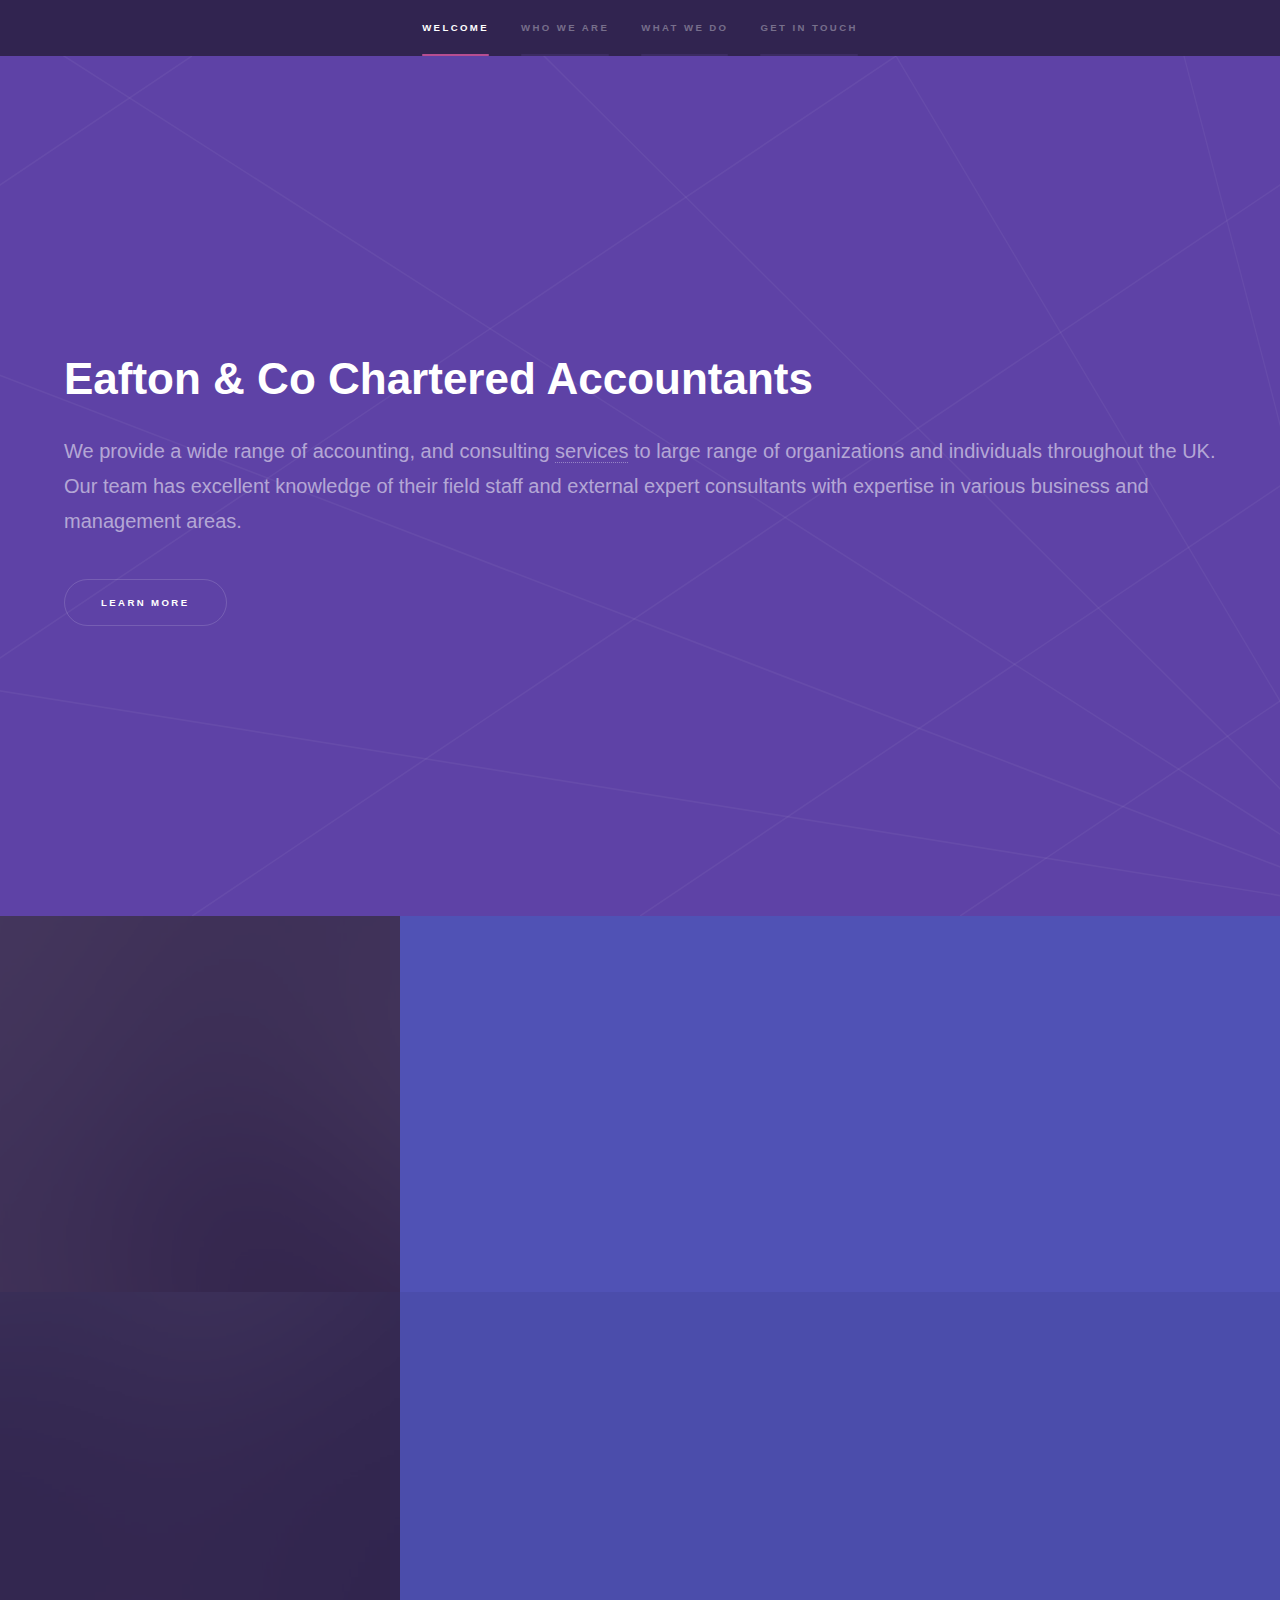
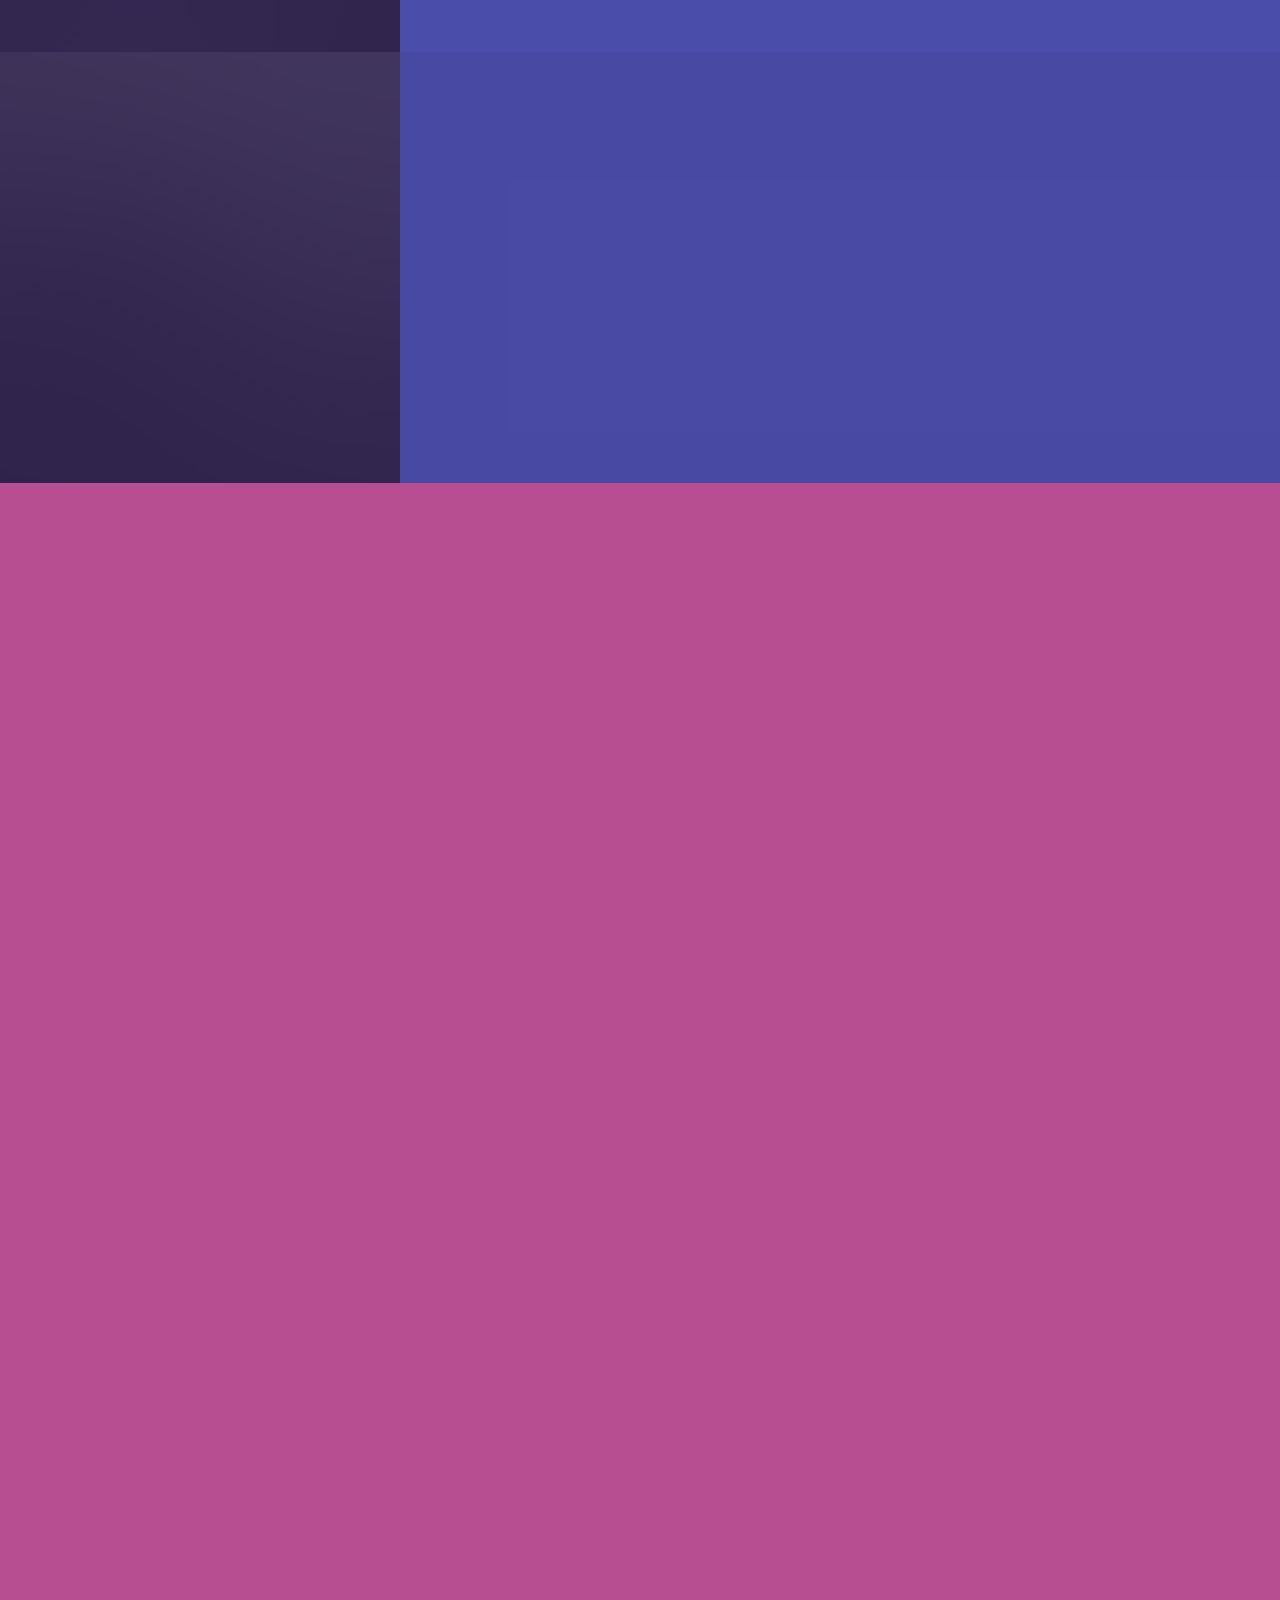
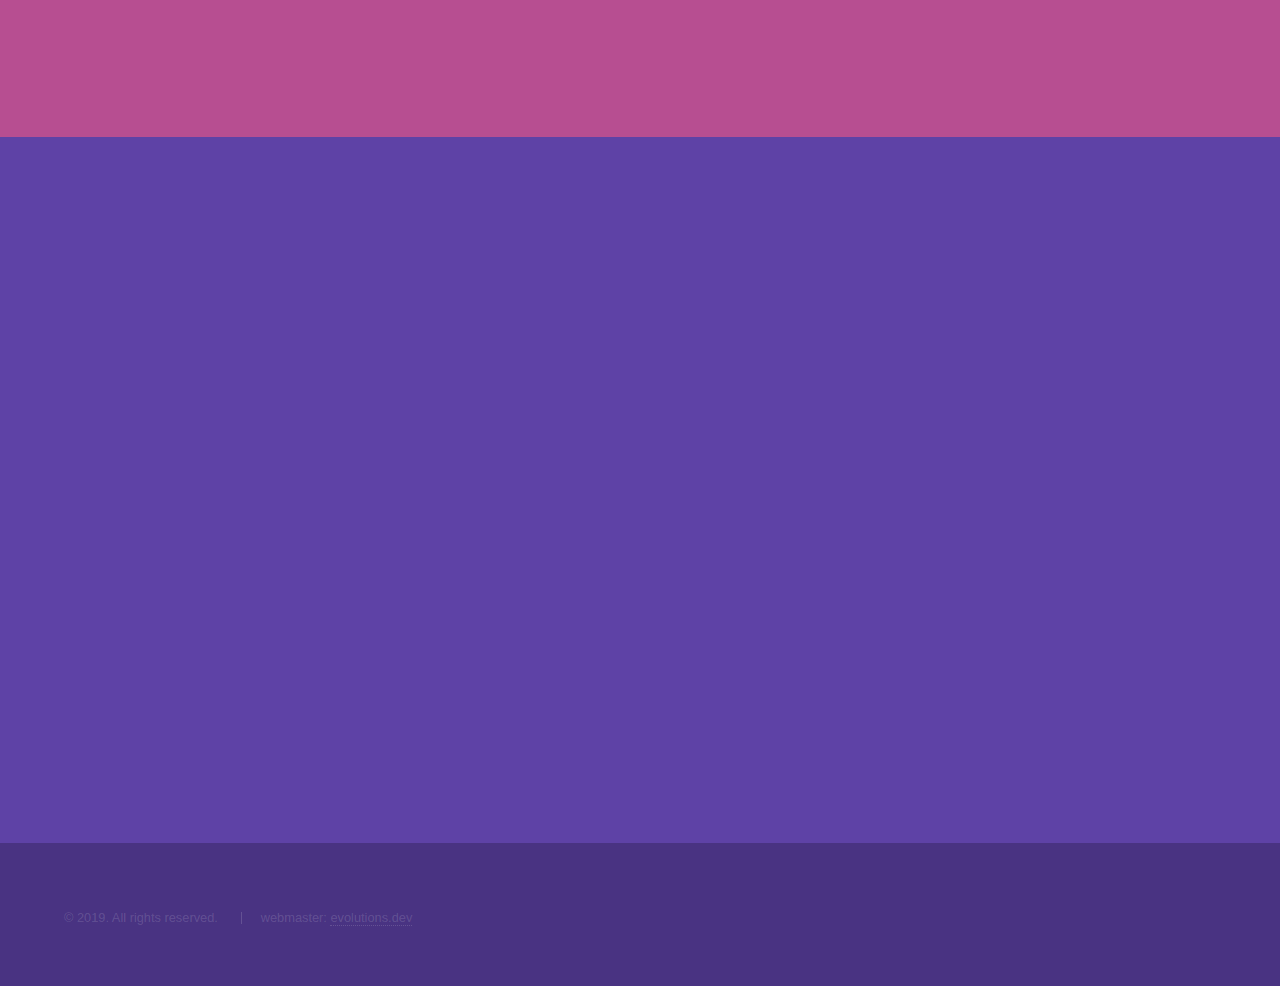
==== index.html @ c6bd229b "changed click me to here" ====
<!DOCTYPE HTML>
<!--
	Hyperspace by idktech
	http://ivaylo.me | @ivaylo_me
-->
<html>

<head>
	<title>Eafton & Co Chartered Accounting</title>
	<meta charset="utf-8" />
	<meta name="viewport" content="width=device-width, initial-scale=1, user-scalable=no" />
	<link rel="stylesheet" href="assets/css/main.css" />
	<link rel="stylesheet" href="assets/css/idk.css" />
	<noscript>
		<link rel="stylesheet" href="assets/css/noscript.css" />
	</noscript>
	<link rel="stylesheet" href="https://use.fontawesome.com/releases/v5.7.0/css/all.css" integrity="sha384-lZN37f5QGtY3VHgisS14W3ExzMWZxybE1SJSEsQp9S+oqd12jhcu+A56Ebc1zFSJ"
	 crossorigin="anonymous">
	<!-- Favico sorce -->
	<link rel="apple-touch-icon" sizes="180x180" href="images/apple-touch-icon.png">
	<link rel="icon" type="image/png" sizes="32x32" href="images/favicon-32x32.png">
	<link rel="icon" type="image/png" sizes="16x16" href="images/favicon-16x16.png">
	<link rel="manifest" href="images/site.webmanifest">
	<meta name="msapplication-TileColor" content="#da532c">
	<meta name="theme-color" content="#fffffддf">


	<!-- End favico -->
</head>

<body class="is-preload">

	<!-- Sidebar -->
	<section id="sidebar">
		<div class="inner">
			<nav>
				<ul>
					<li><a href="#intro">Welcome</a></li>
					<li><a href="#one">Who we are</a></li>
					<li><a href="#two">What we do</a></li>
					<li><a href="#three">Get in touch</a></li>
				</ul>
			</nav>
		</div>
	</section>

	<!-- Wrapper -->
	<div id="wrapper">

		<!-- Intro -->
		<section id="intro" class="wrapper style1 fullscreen fade-up">
			<div class="inner">
				<h1>Eafton & Co Chartered Accountants</h1>
				<p>We provide a wide range of accounting, and consulting <a href="#two">services</a> to large range of
					organizations and individuals throughout
					the UK. Our team has excellent knowledge of their field staff and external expert consultants with expertise in
					various business and management areas.</p>
				<ul class="actions">
					<li><a href="#one" class="button scrolly">Learn more</a></li>
				</ul>
			</div>
		</section>
		<!-- to the top button -->
		<div id="topBtn"><i class="fas fa-angle-up"></i></div>
		<!-- End of to the top btn -->
		<!-- One -->
		<section id="one" class="wrapper style2 spotlights">
			<section>
				<a href="#" class="image"><img src="images/pic01.jpg" alt="" data-position="center center" /></a>
				<div class="content">
					<div class="inner">
						<h2>About Us</h2>
						<p>The firm was setup in 1997 with a commitment to provide a high quality service to entrepreneurs operating in
							the UK and overseas. The firm's commitment to service has enabled it to grow consistently since inception by
							recommendations from satisfied existing clients or other professionals that have dealt with the firm. </p>
						<ul class="actions">
							<li><a href="who_we_are.html" class="button">Learn more</a></li>
						</ul>
					</div>
				</div>
			</section>
			<section>
				<a href="#" class="image"><img src="images/pic02.jpg" alt="" data-position="top center" /></a>
				<div class="content">
					<div class="inner">
						<h2>Eafton & Co</h2>
						<p>Accounting company, which based in a Central London and committed to providing forward thinking accounting
							services to businesses based in the UK and overseas. Our experienced team of Accounting and Tax professionals
							work together with the aim of helping you to ensure that your business succeeds.</p>
						<!-- <ul class="actions">
							<li><a href="who_we_are.html" class="button">Learn more</a></li>
						</ul> -->
					</div>
				</div>
			</section>
			<section>
				<a href="#" class="image"><img src="images/pic03.jpg" alt="" data-position="25% 25%" /></a>
				<div class="content">
					<div class="inner">
						<h2>We are committed</h2>
						<p>to develop a close relationship with our clients and contact regularly to keep them informed and develop
							our knowledge of their affairs.
							At our company we see the requirement for company accounts not just as legal necessity, but also as an
							opportunity to assist you to run your business more efficiently and profitably. The information we gather during
							the accounts preparation will help you to monitor the financial health of your enterprise and identify ways to
							boost performance</p>
						<ul class="actions">
							<li><a href="#two" class="button">What we do</a></li>
						</ul>
					</div>
				</div>
			</section>
		</section>

		<!-- Two -->
		<section id="two" class="wrapper style3 fade-up">
			<div class="inner">
				<h2>What we do</h2>
				<p>Accounting services. Simple and cost effective way of having your Accounts and your Self-Assessment Tax Return
					professionally
					prepared and submitted to HMRC. We provide a variety of administration services, registrations and submissions
					(NIN, UTR, Company formation, VAT, CIS, Child and Working Tax credits, Benefits and etc).</p>
				<div class="features">
					<section>
						<span class="icon major fa-book"></span>
						<h3>Register with Tax Office as Self employment</h3>
						<p>Simple and cost effective way of having your Accounts and your Self-Assessment Tax Return professionally
							prepared and submitted to HMRC. We provide a variety of administration services, registrations and submissions
							(NIN, UTR, Company formation, VAT, CIS, Child and Working Tax credits, Benefits and etc).</p>
					</section>
					<section>
						<span class="icon major fa-building"></span>
						<h3>LTD Incorporation</h3>
						<p>Kickstart your company with official compliance and documents! We not only advise whether you should
							incorporate your business, but also help you with the process. We also
							help restructure incorporated companies so that those companies can obtain optimum tax benefits.</p>
					</section>
					<section>
						<span class="icon major fa-calculator"></span>
						<h3>Self Assessment Tax Returns</h3>
						<p>We can deal directly with the HMRC on your behalf and resolve any difficulties and queries which may arise in
							relation to the completion and filing of your Tax Returns and payment of your tax liabilities. We help people
							all
							over the country complete their self assessment tax return. Our specialist tax return
							service is easy, hassle-free and great value.</p>
					</section>
					<section>
						<span class="icon major fa-edit"></span>
						<h3>VAT Registration and VAT Return</h3>
						<p>In order to register for VAT, you require knowledge of local tax legislation and procedures, as well as the
							relevant language skills. Without this, your application can be queried or rejected which will significantly
							delay business development. Without registering for vat purpose a business cannot claim its input vat paid on
							its
							business purchases and
							cannot charge output vat on its supplies.</p>
					</section>
					<section>
						<span class="icon major fa-money"></span>
						<h3>Company Tax Return</h3>
						<p>With corporation tax reliefs and rates changing on an annual basis, it’s important to make the most of all of
							the exemptions, allowances and deductions available for tax returns calculations. Our specialist company tax
							accountants cover all aspects of technical tax guidance your business may need.</p>
					</section>
					<section>
						<span class="icon major fa-address-card"></span>
						<h3>PAYE Tax Payroll and Others</h3>
						<p> PAYE service takes care of all the payroll needs of a small UK business, including calculating PAYE, NIC and
							pension deductions. Our service has the usual features you need for paying your staff, including payslips, P60s
							and real time information for HMRC. If you have any questions, our support team are at the end of the phone.</p>
					</section>
				</div>
				<!-- <ul class="actions">
					<li><a href="who_we_are.html" class="button">Learn more</a></li>
				</ul> -->
			</div>
		</section>

		<!-- Three -->
		<section id="three" class="wrapper style1 fade-up">
			<div class="inner">
				<h2>Get in touch</h2>
				<p>Please fill in all the information and our client support department will contact you.</p>
				<div class="split style1">
					<section>
						<form method="post" action="#">
							<div class="fields">
								<div class="field half">
									<label for="name">Name</label>
									<input type="text" name="name" id="name" />
								</div>
								<div class="field half">
									<label for="email">Email</label>
									<input type="text" name="email" id="email" />
								</div>
								<div class="field">
									<label for="message">Message</label>
									<textarea name="message" id="message" rows="5"></textarea>
								</div>
							</div>
							<ul class="actions">
								<li><a href="" class="button submit">Send Message</a></li>
							</ul>
						</form>
					</section>
					<section>
						<ul class="contact">
							<li>
								<h3>Address</h3>
								<span>3rd Floor<br />
									101 Commercial Road<br />
									London, E1 1RD<br />
									United Kingdom</span>
							</li>
							<li><a href="https://www.google.co.uk/maps/place/101+Commercial+Rd,+Whitechapel,+London+E1+1RD,+UK/@51.5149152,-0.0661019,17z/data=!3m1!4b1!4m13!1m7!3m6!1s0x4876033352b9eb61:0xbacc82043fcee61e!2s101+Commercial+Rd,+Whitechapel,+London+E1+1RD,+UK!3b1!8m2!3d51.5149119!4d-0.0639132!3m4!1s0x4876033352b9eb61:0xbacc82043fcee61e!8m2!3d51.5149119!4d-0.0639132?hl=en"
								 target="_blank">Click here for directions</a></li>
							<li>
								<h3>Email</h3>
								<a href="#">office@eaftonandco.co.uk</a>
							</li>
							<li>
								<h3>Phone</h3>
								<span>(0207) 247-0525</span>
							</li>
							<li>
								<h3>Social</h3>
								<ul class="icons">
									<li><a href="#" class="fa-twitter"><span class="label">Twitter</span></a></li>
									<li><a href="#" class="fa-facebook"><span class="label">Facebook</span></a></li>
								</ul>
							</li>
						</ul>
					</section>
				</div>
			</div>
		</section>

	</div>

	<!-- Footer -->
	<footer id="footer" class="wrapper style1-alt">
		<div class="inner">
			<ul class="menu">
				<li>&copy; 2019. All rights reserved.</li>
				<li>webmaster: <a href="https://evolutions.dev">evolutions.dev</a></li>
			</ul>
		</div>
	</footer>

	<!-- Scripts -->
	<script src="assets/js/jquery.min.js"></script>
	<script src="assets/js/jquery.scrollex.min.js"></script>
	<script src="assets/js/jquery.scrolly.min.js"></script>
	<script src="assets/js/browser.min.js"></script>
	<script src="assets/js/breakpoints.min.js"></script>
	<script src="assets/js/util.js"></script>
	<script src="assets/js/main.js"></script>
	<script src="assets/js/btn.script.js"></script>


</body>

</html>
---- assets/css/main.css ----
@import url(font-awesome.min.css);

/*
	Hyperspace by idktech
	ivaylo.me | @ivaylo_me
	Free for personal and commercial use under the CCA 3.0 license (ivaylo.me/license)
*/

html,
body,
div,
span,
applet,
object,
iframe,
h1,
h2,
h3,
h4,
h5,
h6,
p,
blockquote,
pre,
a,
abbr,
acronym,
address,
big,
cite,
code,
del,
dfn,
em,
img,
ins,
kbd,
q,
s,
samp,
small,
strike,
strong,
sub,
sup,
tt,
var,
b,
u,
i,
center,
dl,
dt,
dd,
ol,
ul,
li,
fieldset,
form,
label,
legend,
table,
caption,
tbody,
tfoot,
thead,
tr,
th,
td,
article,
aside,
canvas,
details,
embed,
figure,
figcaption,
footer,
header,
hgroup,
menu,
nav,
output,
ruby,
section,
summary,
time,
mark,
audio,
video {
	margin: 0;
	padding: 0;
	border: 0;
	font-size: 100%;
	font: inherit;
	vertical-align: baseline;
}

article,
aside,
details,
figcaption,
figure,
footer,
header,
hgroup,
menu,
nav,
section {
	display: block;
}

body {
	line-height: 1;
}

ol,
ul {
	list-style: none;
}

blockquote,
q {
	quotes: none;
}

blockquote:before,
blockquote:after,
q:before,
q:after {
	content: '';
	content: none;
}

table {
	border-collapse: collapse;
	border-spacing: 0;
}

body {
	-webkit-text-size-adjust: none;
}

mark {
	background-color: transparent;
	color: inherit;
}

input::-moz-focus-inner {
	border: 0;
	padding: 0;
}

input,
select,
textarea {
	-moz-appearance: none;
	-webkit-appearance: none;
	-ms-appearance: none;
	appearance: none;
}

/* Basic */

@-ms-viewport {
	width: device-width;
}

body {
	-ms-overflow-style: scrollbar;
}

@media screen and (max-width: 480px) {

	html,
	body {
		min-width: 320px;
	}

}

html {
	box-sizing: border-box;
}

*,
*:before,
*:after {
	box-sizing: inherit;
}

body {
	background: #312450;
}

body.is-preload *,
body.is-preload *:before,
body.is-preload *:after {
	-moz-animation: none !important;
	-webkit-animation: none !important;
	-ms-animation: none !important;
	animation: none !important;
	-moz-transition: none !important;
	-webkit-transition: none !important;
	-ms-transition: none !important;
	transition: none !important;
}

/* Type */

body,
input,
select,
textarea {
	color: rgba(255, 255, 255, 0.55);
	font-family: Arial, Helvetica, sans-serif;
	font-size: 16.5pt;
	font-weight: normal;
	line-height: 1.75;
}

@media screen and (max-width: 1680px) {

	body,
	input,
	select,
	textarea {
		font-size: 13pt;
	}

}

@media screen and (max-width: 1280px) {

	body,
	input,
	select,
	textarea {
		font-size: 12pt;
	}

}

@media screen and (max-width: 360px) {

	body,
	input,
	select,
	textarea {
		font-size: 11pt;
	}

}

a {
	-moz-transition: color 0.2s ease, border-bottom-color 0.2s ease;
	-webkit-transition: color 0.2s ease, border-bottom-color 0.2s ease;
	-ms-transition: color 0.2s ease, border-bottom-color 0.2s ease;
	transition: color 0.2s ease, border-bottom-color 0.2s ease;
	border-bottom: dotted 1px rgba(255, 255, 255, 0.35);
	color: inherit;
	text-decoration: none;
}

a:hover {
	border-bottom-color: transparent;
	color: #ffffff;
}

strong,
b {
	color: #ffffff;
	font-weight: bold;
}

em,
i {
	font-style: italic;
}

p {
	margin: 0 0 2em 0;
}

h1,
h2,
h3,
h4,
h5,
h6 {
	color: #ffffff;
	font-weight: bold;
	line-height: 1.5;
	margin: 0 0 0.5em 0;
}

h1 a,
h2 a,
h3 a,
h4 a,
h5 a,
h6 a {
	color: inherit;
	text-decoration: none;
}

h1 {
	font-size: 2.75em;
}

h1.major {
	margin: 0 0 1.3em 0;
	position: relative;
	padding-bottom: 0.35em;
}

h1.major:after {
	background-image: -moz-linear-gradient(to right, #5e42a6, #b74e91);
	background-image: -webkit-linear-gradient(to right, #5e42a6, #b74e91);
	background-image: -ms-linear-gradient(to right, #5e42a6, #b74e91);
	background-image: linear-gradient(to right, #5e42a6, #b74e91);
	-moz-transition: max-width 0.2s ease;
	-webkit-transition: max-width 0.2s ease;
	-ms-transition: max-width 0.2s ease;
	transition: max-width 0.2s ease;
	border-radius: 0.2em;
	bottom: 0;
	content: '';
	height: 0.05em;
	position: absolute;
	right: 0;
	width: 100%;
}

h2 {
	font-size: 1.75em;
}

h3 {
	font-size: 1.1em;
}

h4 {
	font-size: 1em;
}

h5 {
	font-size: 0.8em;
}

h6 {
	font-size: 0.6em;
}

@media screen and (max-width: 736px) {

	h1 {
		font-size: 2em;
	}

	h2 {
		font-size: 1.25em;
	}

	h3 {
		font-size: 1em;
	}

	h4 {
		font-size: 0.8em;
	}

	h5 {
		font-size: 0.6em;
	}

	h6 {
		font-size: 0.6em;
	}

}

sub {
	font-size: 0.8em;
	position: relative;
	top: 0.5em;
}

sup {
	font-size: 0.8em;
	position: relative;
	top: -0.5em;
}

blockquote {
	border-left: solid 4px rgba(255, 255, 255, 0.15);
	font-style: italic;
	margin: 0 0 2em 0;
	padding: 0.5em 0 0.5em 2em;
}

code {
	background: rgba(255, 255, 255, 0.05);
	border-radius: 0.25em;
	border: solid 1px rgba(255, 255, 255, 0.15);
	font-family: "Courier New", monospace;
	font-size: 0.9em;
	margin: 0 0.25em;
	padding: 0.25em 0.65em;
}

pre {
	-webkit-overflow-scrolling: touch;
	font-family: "Courier New", monospace;
	font-size: 0.9em;
	margin: 0 0 2em 0;
}

pre code {
	display: block;
	line-height: 1.75em;
	padding: 1em 1.5em;
	overflow-x: auto;
}

hr {
	border: 0;
	border-bottom: solid 1px rgba(255, 255, 255, 0.15);
	margin: 2em 0;
}

hr.major {
	margin: 3em 0;
}

.align-left {
	text-align: left;
}

.align-center {
	text-align: center;
}

.align-right {
	text-align: right;
}

/* Row */

.row {
	display: flex;
	flex-wrap: wrap;
	box-sizing: border-box;
	align-items: stretch;
}

.row>* {
	box-sizing: border-box;
}

.row.gtr-uniform>*> :last-child {
	margin-bottom: 0;
}

.row.aln-left {
	justify-content: flex-start;
}

.row.aln-center {
	justify-content: center;
}

.row.aln-right {
	justify-content: flex-end;
}

.row.aln-top {
	align-items: flex-start;
}

.row.aln-middle {
	align-items: center;
}

.row.aln-bottom {
	align-items: flex-end;
}

.row>.imp {
	order: -1;
}

.row>.col-1 {
	width: 8.3333333333%;
}

.row>.off-1 {
	margin-left: 8.3333333333%;
}

.row>.col-2 {
	width: 16.6666666667%;
}

.row>.off-2 {
	margin-left: 16.6666666667%;
}

.row>.col-3 {
	width: 25%;
}

.row>.off-3 {
	margin-left: 25%;
}

.row>.col-4 {
	width: 33.3333333333%;
}

.row>.off-4 {
	margin-left: 33.3333333333%;
}

.row>.col-5 {
	width: 41.6666666667%;
}

.row>.off-5 {
	margin-left: 41.6666666667%;
}

.row>.col-6 {
	width: 50%;
}

.row>.off-6 {
	margin-left: 50%;
}

.row>.col-7 {
	width: 58.3333333333%;
}

.row>.off-7 {
	margin-left: 58.3333333333%;
}

.row>.col-8 {
	width: 66.6666666667%;
}

.row>.off-8 {
	margin-left: 66.6666666667%;
}

.row>.col-9 {
	width: 75%;
}

.row>.off-9 {
	margin-left: 75%;
}

.row>.col-10 {
	width: 83.3333333333%;
}

.row>.off-10 {
	margin-left: 83.3333333333%;
}

.row>.col-11 {
	width: 91.6666666667%;
}

.row>.off-11 {
	margin-left: 91.6666666667%;
}

.row>.col-12 {
	width: 100%;
}

.row>.off-12 {
	margin-left: 100%;
}

.row.gtr-0 {
	margin-top: 0;
	margin-left: 0em;
}

.row.gtr-0>* {
	padding: 0 0 0 0em;
}

.row.gtr-0.gtr-uniform {
	margin-top: 0em;
}

.row.gtr-0.gtr-uniform>* {
	padding-top: 0em;
}

.row.gtr-25 {
	margin-top: 0;
	margin-left: -0.375em;
}

.row.gtr-25>* {
	padding: 0 0 0 0.375em;
}

.row.gtr-25.gtr-uniform {
	margin-top: -0.375em;
}

.row.gtr-25.gtr-uniform>* {
	padding-top: 0.375em;
}

.row.gtr-50 {
	margin-top: 0;
	margin-left: -0.75em;
}

.row.gtr-50>* {
	padding: 0 0 0 0.75em;
}

.row.gtr-50.gtr-uniform {
	margin-top: -0.75em;
}

.row.gtr-50.gtr-uniform>* {
	padding-top: 0.75em;
}

.row {
	margin-top: 0;
	margin-left: -1.5em;
}

.row>* {
	padding: 0 0 0 1.5em;
}

.row.gtr-uniform {
	margin-top: -1.5em;
}

.row.gtr-uniform>* {
	padding-top: 1.5em;
}

.row.gtr-150 {
	margin-top: 0;
	margin-left: -2.25em;
}

.row.gtr-150>* {
	padding: 0 0 0 2.25em;
}

.row.gtr-150.gtr-uniform {
	margin-top: -2.25em;
}

.row.gtr-150.gtr-uniform>* {
	padding-top: 2.25em;
}

.row.gtr-200 {
	margin-top: 0;
	margin-left: -3em;
}

.row.gtr-200>* {
	padding: 0 0 0 3em;
}

.row.gtr-200.gtr-uniform {
	margin-top: -3em;
}

.row.gtr-200.gtr-uniform>* {
	padding-top: 3em;
}

@media screen and (max-width: 1680px) {

	.row {
		display: flex;
		flex-wrap: wrap;
		box-sizing: border-box;
		align-items: stretch;
	}

	.row>* {
		box-sizing: border-box;
	}

	.row.gtr-uniform>*> :last-child {
		margin-bottom: 0;
	}

	.row.aln-left {
		justify-content: flex-start;
	}

	.row.aln-center {
		justify-content: center;
	}

	.row.aln-right {
		justify-content: flex-end;
	}

	.row.aln-top {
		align-items: flex-start;
	}

	.row.aln-middle {
		align-items: center;
	}

	.row.aln-bottom {
		align-items: flex-end;
	}

	.row>.imp-xlarge {
		order: -1;
	}

	.row>.col-1-xlarge {
		width: 8.3333333333%;
	}

	.row>.off-1-xlarge {
		margin-left: 8.3333333333%;
	}

	.row>.col-2-xlarge {
		width: 16.6666666667%;
	}

	.row>.off-2-xlarge {
		margin-left: 16.6666666667%;
	}

	.row>.col-3-xlarge {
		width: 25%;
	}

	.row>.off-3-xlarge {
		margin-left: 25%;
	}

	.row>.col-4-xlarge {
		width: 33.3333333333%;
	}

	.row>.off-4-xlarge {
		margin-left: 33.3333333333%;
	}

	.row>.col-5-xlarge {
		width: 41.6666666667%;
	}

	.row>.off-5-xlarge {
		margin-left: 41.6666666667%;
	}

	.row>.col-6-xlarge {
		width: 50%;
	}

	.row>.off-6-xlarge {
		margin-left: 50%;
	}

	.row>.col-7-xlarge {
		width: 58.3333333333%;
	}

	.row>.off-7-xlarge {
		margin-left: 58.3333333333%;
	}

	.row>.col-8-xlarge {
		width: 66.6666666667%;
	}

	.row>.off-8-xlarge {
		margin-left: 66.6666666667%;
	}

	.row>.col-9-xlarge {
		width: 75%;
	}

	.row>.off-9-xlarge {
		margin-left: 75%;
	}

	.row>.col-10-xlarge {
		width: 83.3333333333%;
	}

	.row>.off-10-xlarge {
		margin-left: 83.3333333333%;
	}

	.row>.col-11-xlarge {
		width: 91.6666666667%;
	}

	.row>.off-11-xlarge {
		margin-left: 91.6666666667%;
	}

	.row>.col-12-xlarge {
		width: 100%;
	}

	.row>.off-12-xlarge {
		margin-left: 100%;
	}

	.row.gtr-0 {
		margin-top: 0;
		margin-left: 0em;
	}

	.row.gtr-0>* {
		padding: 0 0 0 0em;
	}

	.row.gtr-0.gtr-uniform {
		margin-top: 0em;
	}

	.row.gtr-0.gtr-uniform>* {
		padding-top: 0em;
	}

	.row.gtr-25 {
		margin-top: 0;
		margin-left: -0.375em;
	}

	.row.gtr-25>* {
		padding: 0 0 0 0.375em;
	}

	.row.gtr-25.gtr-uniform {
		margin-top: -0.375em;
	}

	.row.gtr-25.gtr-uniform>* {
		padding-top: 0.375em;
	}

	.row.gtr-50 {
		margin-top: 0;
		margin-left: -0.75em;
	}

	.row.gtr-50>* {
		padding: 0 0 0 0.75em;
	}

	.row.gtr-50.gtr-uniform {
		margin-top: -0.75em;
	}

	.row.gtr-50.gtr-uniform>* {
		padding-top: 0.75em;
	}

	.row {
		margin-top: 0;
		margin-left: -1.5em;
	}

	.row>* {
		padding: 0 0 0 1.5em;
	}

	.row.gtr-uniform {
		margin-top: -1.5em;
	}

	.row.gtr-uniform>* {
		padding-top: 1.5em;
	}

	.row.gtr-150 {
		margin-top: 0;
		margin-left: -2.25em;
	}

	.row.gtr-150>* {
		padding: 0 0 0 2.25em;
	}

	.row.gtr-150.gtr-uniform {
		margin-top: -2.25em;
	}

	.row.gtr-150.gtr-uniform>* {
		padding-top: 2.25em;
	}

	.row.gtr-200 {
		margin-top: 0;
		margin-left: -3em;
	}

	.row.gtr-200>* {
		padding: 0 0 0 3em;
	}

	.row.gtr-200.gtr-uniform {
		margin-top: -3em;
	}

	.row.gtr-200.gtr-uniform>* {
		padding-top: 3em;
	}

}

@media screen and (max-width: 1280px) {

	.row {
		display: flex;
		flex-wrap: wrap;
		box-sizing: border-box;
		align-items: stretch;
	}

	.row>* {
		box-sizing: border-box;
	}

	.row.gtr-uniform>*> :last-child {
		margin-bottom: 0;
	}

	.row.aln-left {
		justify-content: flex-start;
	}

	.row.aln-center {
		justify-content: center;
	}

	.row.aln-right {
		justify-content: flex-end;
	}

	.row.aln-top {
		align-items: flex-start;
	}

	.row.aln-middle {
		align-items: center;
	}

	.row.aln-bottom {
		align-items: flex-end;
	}

	.row>.imp-large {
		order: -1;
	}

	.row>.col-1-large {
		width: 8.3333333333%;
	}

	.row>.off-1-large {
		margin-left: 8.3333333333%;
	}

	.row>.col-2-large {
		width: 16.6666666667%;
	}

	.row>.off-2-large {
		margin-left: 16.6666666667%;
	}

	.row>.col-3-large {
		width: 25%;
	}

	.row>.off-3-large {
		margin-left: 25%;
	}

	.row>.col-4-large {
		width: 33.3333333333%;
	}

	.row>.off-4-large {
		margin-left: 33.3333333333%;
	}

	.row>.col-5-large {
		width: 41.6666666667%;
	}

	.row>.off-5-large {
		margin-left: 41.6666666667%;
	}

	.row>.col-6-large {
		width: 50%;
	}

	.row>.off-6-large {
		margin-left: 50%;
	}

	.row>.col-7-large {
		width: 58.3333333333%;
	}

	.row>.off-7-large {
		margin-left: 58.3333333333%;
	}

	.row>.col-8-large {
		width: 66.6666666667%;
	}

	.row>.off-8-large {
		margin-left: 66.6666666667%;
	}

	.row>.col-9-large {
		width: 75%;
	}

	.row>.off-9-large {
		margin-left: 75%;
	}

	.row>.col-10-large {
		width: 83.3333333333%;
	}

	.row>.off-10-large {
		margin-left: 83.3333333333%;
	}

	.row>.col-11-large {
		width: 91.6666666667%;
	}

	.row>.off-11-large {
		margin-left: 91.6666666667%;
	}

	.row>.col-12-large {
		width: 100%;
	}

	.row>.off-12-large {
		margin-left: 100%;
	}

	.row.gtr-0 {
		margin-top: 0;
		margin-left: 0em;
	}

	.row.gtr-0>* {
		padding: 0 0 0 0em;
	}

	.row.gtr-0.gtr-uniform {
		margin-top: 0em;
	}

	.row.gtr-0.gtr-uniform>* {
		padding-top: 0em;
	}

	.row.gtr-25 {
		margin-top: 0;
		margin-left: -0.375em;
	}

	.row.gtr-25>* {
		padding: 0 0 0 0.375em;
	}

	.row.gtr-25.gtr-uniform {
		margin-top: -0.375em;
	}

	.row.gtr-25.gtr-uniform>* {
		padding-top: 0.375em;
	}

	.row.gtr-50 {
		margin-top: 0;
		margin-left: -0.75em;
	}

	.row.gtr-50>* {
		padding: 0 0 0 0.75em;
	}

	.row.gtr-50.gtr-uniform {
		margin-top: -0.75em;
	}

	.row.gtr-50.gtr-uniform>* {
		padding-top: 0.75em;
	}

	.row {
		margin-top: 0;
		margin-left: -1.5em;
	}

	.row>* {
		padding: 0 0 0 1.5em;
	}

	.row.gtr-uniform {
		margin-top: -1.5em;
	}

	.row.gtr-uniform>* {
		padding-top: 1.5em;
	}

	.row.gtr-150 {
		margin-top: 0;
		margin-left: -2.25em;
	}

	.row.gtr-150>* {
		padding: 0 0 0 2.25em;
	}

	.row.gtr-150.gtr-uniform {
		margin-top: -2.25em;
	}

	.row.gtr-150.gtr-uniform>* {
		padding-top: 2.25em;
	}

	.row.gtr-200 {
		margin-top: 0;
		margin-left: -3em;
	}

	.row.gtr-200>* {
		padding: 0 0 0 3em;
	}

	.row.gtr-200.gtr-uniform {
		margin-top: -3em;
	}

	.row.gtr-200.gtr-uniform>* {
		padding-top: 3em;
	}

}

@media screen and (max-width: 980px) {

	.row {
		display: flex;
		flex-wrap: wrap;
		box-sizing: border-box;
		align-items: stretch;
	}

	.row>* {
		box-sizing: border-box;
	}

	.row.gtr-uniform>*> :last-child {
		margin-bottom: 0;
	}

	.row.aln-left {
		justify-content: flex-start;
	}

	.row.aln-center {
		justify-content: center;
	}

	.row.aln-right {
		justify-content: flex-end;
	}

	.row.aln-top {
		align-items: flex-start;
	}

	.row.aln-middle {
		align-items: center;
	}

	.row.aln-bottom {
		align-items: flex-end;
	}

	.row>.imp-medium {
		order: -1;
	}

	.row>.col-1-medium {
		width: 8.3333333333%;
	}

	.row>.off-1-medium {
		margin-left: 8.3333333333%;
	}

	.row>.col-2-medium {
		width: 16.6666666667%;
	}

	.row>.off-2-medium {
		margin-left: 16.6666666667%;
	}

	.row>.col-3-medium {
		width: 25%;
	}

	.row>.off-3-medium {
		margin-left: 25%;
	}

	.row>.col-4-medium {
		width: 33.3333333333%;
	}

	.row>.off-4-medium {
		margin-left: 33.3333333333%;
	}

	.row>.col-5-medium {
		width: 41.6666666667%;
	}

	.row>.off-5-medium {
		margin-left: 41.6666666667%;
	}

	.row>.col-6-medium {
		width: 50%;
	}

	.row>.off-6-medium {
		margin-left: 50%;
	}

	.row>.col-7-medium {
		width: 58.3333333333%;
	}

	.row>.off-7-medium {
		margin-left: 58.3333333333%;
	}

	.row>.col-8-medium {
		width: 66.6666666667%;
	}

	.row>.off-8-medium {
		margin-left: 66.6666666667%;
	}

	.row>.col-9-medium {
		width: 75%;
	}

	.row>.off-9-medium {
		margin-left: 75%;
	}

	.row>.col-10-medium {
		width: 83.3333333333%;
	}

	.row>.off-10-medium {
		margin-left: 83.3333333333%;
	}

	.row>.col-11-medium {
		width: 91.6666666667%;
	}

	.row>.off-11-medium {
		margin-left: 91.6666666667%;
	}

	.row>.col-12-medium {
		width: 100%;
	}

	.row>.off-12-medium {
		margin-left: 100%;
	}

	.row.gtr-0 {
		margin-top: 0;
		margin-left: 0em;
	}

	.row.gtr-0>* {
		padding: 0 0 0 0em;
	}

	.row.gtr-0.gtr-uniform {
		margin-top: 0em;
	}

	.row.gtr-0.gtr-uniform>* {
		padding-top: 0em;
	}

	.row.gtr-25 {
		margin-top: 0;
		margin-left: -0.375em;
	}

	.row.gtr-25>* {
		padding: 0 0 0 0.375em;
	}

	.row.gtr-25.gtr-uniform {
		margin-top: -0.375em;
	}

	.row.gtr-25.gtr-uniform>* {
		padding-top: 0.375em;
	}

	.row.gtr-50 {
		margin-top: 0;
		margin-left: -0.75em;
	}

	.row.gtr-50>* {
		padding: 0 0 0 0.75em;
	}

	.row.gtr-50.gtr-uniform {
		margin-top: -0.75em;
	}

	.row.gtr-50.gtr-uniform>* {
		padding-top: 0.75em;
	}

	.row {
		margin-top: 0;
		margin-left: -1.5em;
	}

	.row>* {
		padding: 0 0 0 1.5em;
	}

	.row.gtr-uniform {
		margin-top: -1.5em;
	}

	.row.gtr-uniform>* {
		padding-top: 1.5em;
	}

	.row.gtr-150 {
		margin-top: 0;
		margin-left: -2.25em;
	}

	.row.gtr-150>* {
		padding: 0 0 0 2.25em;
	}

	.row.gtr-150.gtr-uniform {
		margin-top: -2.25em;
	}

	.row.gtr-150.gtr-uniform>* {
		padding-top: 2.25em;
	}

	.row.gtr-200 {
		margin-top: 0;
		margin-left: -3em;
	}

	.row.gtr-200>* {
		padding: 0 0 0 3em;
	}

	.row.gtr-200.gtr-uniform {
		margin-top: -3em;
	}

	.row.gtr-200.gtr-uniform>* {
		padding-top: 3em;
	}

}

@media screen and (max-width: 736px) {

	.row {
		display: flex;
		flex-wrap: wrap;
		box-sizing: border-box;
		align-items: stretch;
	}

	.row>* {
		box-sizing: border-box;
	}

	.row.gtr-uniform>*> :last-child {
		margin-bottom: 0;
	}

	.row.aln-left {
		justify-content: flex-start;
	}

	.row.aln-center {
		justify-content: center;
	}

	.row.aln-right {
		justify-content: flex-end;
	}

	.row.aln-top {
		align-items: flex-start;
	}

	.row.aln-middle {
		align-items: center;
	}

	.row.aln-bottom {
		align-items: flex-end;
	}

	.row>.imp-small {
		order: -1;
	}

	.row>.col-1-small {
		width: 8.3333333333%;
	}

	.row>.off-1-small {
		margin-left: 8.3333333333%;
	}

	.row>.col-2-small {
		width: 16.6666666667%;
	}

	.row>.off-2-small {
		margin-left: 16.6666666667%;
	}

	.row>.col-3-small {
		width: 25%;
	}

	.row>.off-3-small {
		margin-left: 25%;
	}

	.row>.col-4-small {
		width: 33.3333333333%;
	}

	.row>.off-4-small {
		margin-left: 33.3333333333%;
	}

	.row>.col-5-small {
		width: 41.6666666667%;
	}

	.row>.off-5-small {
		margin-left: 41.6666666667%;
	}

	.row>.col-6-small {
		width: 50%;
	}

	.row>.off-6-small {
		margin-left: 50%;
	}

	.row>.col-7-small {
		width: 58.3333333333%;
	}

	.row>.off-7-small {
		margin-left: 58.3333333333%;
	}

	.row>.col-8-small {
		width: 66.6666666667%;
	}

	.row>.off-8-small {
		margin-left: 66.6666666667%;
	}

	.row>.col-9-small {
		width: 75%;
	}

	.row>.off-9-small {
		margin-left: 75%;
	}

	.row>.col-10-small {
		width: 83.3333333333%;
	}

	.row>.off-10-small {
		margin-left: 83.3333333333%;
	}

	.row>.col-11-small {
		width: 91.6666666667%;
	}

	.row>.off-11-small {
		margin-left: 91.6666666667%;
	}

	.row>.col-12-small {
		width: 100%;
	}

	.row>.off-12-small {
		margin-left: 100%;
	}

	.row.gtr-0 {
		margin-top: 0;
		margin-left: 0em;
	}

	.row.gtr-0>* {
		padding: 0 0 0 0em;
	}

	.row.gtr-0.gtr-uniform {
		margin-top: 0em;
	}

	.row.gtr-0.gtr-uniform>* {
		padding-top: 0em;
	}

	.row.gtr-25 {
		margin-top: 0;
		margin-left: -0.375em;
	}

	.row.gtr-25>* {
		padding: 0 0 0 0.375em;
	}

	.row.gtr-25.gtr-uniform {
		margin-top: -0.375em;
	}

	.row.gtr-25.gtr-uniform>* {
		padding-top: 0.375em;
	}

	.row.gtr-50 {
		margin-top: 0;
		margin-left: -0.75em;
	}

	.row.gtr-50>* {
		padding: 0 0 0 0.75em;
	}

	.row.gtr-50.gtr-uniform {
		margin-top: -0.75em;
	}

	.row.gtr-50.gtr-uniform>* {
		padding-top: 0.75em;
	}

	.row {
		margin-top: 0;
		margin-left: -1.5em;
	}

	.row>* {
		padding: 0 0 0 1.5em;
	}

	.row.gtr-uniform {
		margin-top: -1.5em;
	}

	.row.gtr-uniform>* {
		padding-top: 1.5em;
	}

	.row.gtr-150 {
		margin-top: 0;
		margin-left: -2.25em;
	}

	.row.gtr-150>* {
		padding: 0 0 0 2.25em;
	}

	.row.gtr-150.gtr-uniform {
		margin-top: -2.25em;
	}

	.row.gtr-150.gtr-uniform>* {
		padding-top: 2.25em;
	}

	.row.gtr-200 {
		margin-top: 0;
		margin-left: -3em;
	}

	.row.gtr-200>* {
		padding: 0 0 0 3em;
	}

	.row.gtr-200.gtr-uniform {
		margin-top: -3em;
	}

	.row.gtr-200.gtr-uniform>* {
		padding-top: 3em;
	}

}

@media screen and (max-width: 480px) {

	.row {
		display: flex;
		flex-wrap: wrap;
		box-sizing: border-box;
		align-items: stretch;
	}

	.row>* {
		box-sizing: border-box;
	}

	.row.gtr-uniform>*> :last-child {
		margin-bottom: 0;
	}

	.row.aln-left {
		justify-content: flex-start;
	}

	.row.aln-center {
		justify-content: center;
	}

	.row.aln-right {
		justify-content: flex-end;
	}

	.row.aln-top {
		align-items: flex-start;
	}

	.row.aln-middle {
		align-items: center;
	}

	.row.aln-bottom {
		align-items: flex-end;
	}

	.row>.imp-xsmall {
		order: -1;
	}

	.row>.col-1-xsmall {
		width: 8.3333333333%;
	}

	.row>.off-1-xsmall {
		margin-left: 8.3333333333%;
	}

	.row>.col-2-xsmall {
		width: 16.6666666667%;
	}

	.row>.off-2-xsmall {
		margin-left: 16.6666666667%;
	}

	.row>.col-3-xsmall {
		width: 25%;
	}

	.row>.off-3-xsmall {
		margin-left: 25%;
	}

	.row>.col-4-xsmall {
		width: 33.3333333333%;
	}

	.row>.off-4-xsmall {
		margin-left: 33.3333333333%;
	}

	.row>.col-5-xsmall {
		width: 41.6666666667%;
	}

	.row>.off-5-xsmall {
		margin-left: 41.6666666667%;
	}

	.row>.col-6-xsmall {
		width: 50%;
	}

	.row>.off-6-xsmall {
		margin-left: 50%;
	}

	.row>.col-7-xsmall {
		width: 58.3333333333%;
	}

	.row>.off-7-xsmall {
		margin-left: 58.3333333333%;
	}

	.row>.col-8-xsmall {
		width: 66.6666666667%;
	}

	.row>.off-8-xsmall {
		margin-left: 66.6666666667%;
	}

	.row>.col-9-xsmall {
		width: 75%;
	}

	.row>.off-9-xsmall {
		margin-left: 75%;
	}

	.row>.col-10-xsmall {
		width: 83.3333333333%;
	}

	.row>.off-10-xsmall {
		margin-left: 83.3333333333%;
	}

	.row>.col-11-xsmall {
		width: 91.6666666667%;
	}

	.row>.off-11-xsmall {
		margin-left: 91.6666666667%;
	}

	.row>.col-12-xsmall {
		width: 100%;
	}

	.row>.off-12-xsmall {
		margin-left: 100%;
	}

	.row.gtr-0 {
		margin-top: 0;
		margin-left: 0em;
	}

	.row.gtr-0>* {
		padding: 0 0 0 0em;
	}

	.row.gtr-0.gtr-uniform {
		margin-top: 0em;
	}

	.row.gtr-0.gtr-uniform>* {
		padding-top: 0em;
	}

	.row.gtr-25 {
		margin-top: 0;
		margin-left: -0.375em;
	}

	.row.gtr-25>* {
		padding: 0 0 0 0.375em;
	}

	.row.gtr-25.gtr-uniform {
		margin-top: -0.375em;
	}

	.row.gtr-25.gtr-uniform>* {
		padding-top: 0.375em;
	}

	.row.gtr-50 {
		margin-top: 0;
		margin-left: -0.75em;
	}

	.row.gtr-50>* {
		padding: 0 0 0 0.75em;
	}

	.row.gtr-50.gtr-uniform {
		margin-top: -0.75em;
	}

	.row.gtr-50.gtr-uniform>* {
		padding-top: 0.75em;
	}

	.row {
		margin-top: 0;
		margin-left: -1.5em;
	}

	.row>* {
		padding: 0 0 0 1.5em;
	}

	.row.gtr-uniform {
		margin-top: -1.5em;
	}

	.row.gtr-uniform>* {
		padding-top: 1.5em;
	}

	.row.gtr-150 {
		margin-top: 0;
		margin-left: -2.25em;
	}

	.row.gtr-150>* {
		padding: 0 0 0 2.25em;
	}

	.row.gtr-150.gtr-uniform {
		margin-top: -2.25em;
	}

	.row.gtr-150.gtr-uniform>* {
		padding-top: 2.25em;
	}

	.row.gtr-200 {
		margin-top: 0;
		margin-left: -3em;
	}

	.row.gtr-200>* {
		padding: 0 0 0 3em;
	}

	.row.gtr-200.gtr-uniform {
		margin-top: -3em;
	}

	.row.gtr-200.gtr-uniform>* {
		padding-top: 3em;
	}

}

/* Box */

.box {
	border-radius: 0.25em;
	border: solid 1px rgba(255, 255, 255, 0.15);
	margin-bottom: 2em;
	padding: 1.5em;
}

.box> :last-child,
.box> :last-child> :last-child,
.box> :last-child> :last-child> :last-child {
	margin-bottom: 0;
}

.box.alt {
	border: 0;
	border-radius: 0;
	padding: 0;
}

/* Button */

input[type="submit"],
input[type="reset"],
input[type="button"],
button,
.button {
	-moz-appearance: none;
	-webkit-appearance: none;
	-ms-appearance: none;
	appearance: none;
	-moz-transition: border-color 0.2s ease;
	-webkit-transition: border-color 0.2s ease;
	-ms-transition: border-color 0.2s ease;
	transition: border-color 0.2s ease;
	background-color: transparent;
	border: solid 1px !important;
	border-color: rgba(255, 255, 255, 0.15) !important;
	border-radius: 3em;
	color: #ffffff !important;
	cursor: pointer;
	display: inline-block;
	font-size: 0.6em;
	font-weight: bold;
	height: calc(4.75em + 2px);
	letter-spacing: 0.25em;
	line-height: 4.75em;
	outline: 0;
	padding: 0 3.75em;
	position: relative;
	text-align: center;
	text-decoration: none;
	text-transform: uppercase;
	white-space: nowrap;
}

input[type="submit"]:after,
input[type="reset"]:after,
input[type="button"]:after,
button:after,
.button:after {
	-moz-transform: scale(0.25);
	-webkit-transform: scale(0.25);
	-ms-transform: scale(0.25);
	transform: scale(0.25);
	pointer-events: none;
	-moz-transition: opacity 0.2s ease, -moz-transform 0.2s ease;
	-webkit-transition: opacity 0.2s ease, -webkit-transform 0.2s ease;
	-ms-transition: opacity 0.2s ease, -ms-transform 0.2s ease;
	transition: opacity 0.2s ease, transform 0.2s ease;
	background: #ffffff;
	border-radius: 3em;
	content: '';
	height: 100%;
	left: 0;
	opacity: 0;
	position: absolute;
	top: 0;
	width: 100%;
}

input[type="submit"].icon:before,
input[type="reset"].icon:before,
input[type="button"].icon:before,
button.icon:before,
.button.icon:before {
	margin-right: 0.75em;
}

input[type="submit"].fit,
input[type="reset"].fit,
input[type="button"].fit,
button.fit,
.button.fit {
	width: 100%;
}

input[type="submit"].small,
input[type="reset"].small,
input[type="button"].small,
button.small,
.button.small {
	font-size: 0.4em;
}

input[type="submit"].large,
input[type="reset"].large,
input[type="button"].large,
button.large,
.button.large {
	font-size: 0.8em;
}

input[type="submit"].primary,
input[type="reset"].primary,
input[type="button"].primary,
button.primary,
.button.primary {
	background-color: #ffffff;
	color: #312450 !important;
}

input[type="submit"].primary:after,
input[type="reset"].primary:after,
input[type="button"].primary:after,
button.primary:after,
.button.primary:after {
	display: none;
}

input[type="submit"].disabled,
input[type="submit"]:disabled,
input[type="reset"].disabled,
input[type="reset"]:disabled,
input[type="button"].disabled,
input[type="button"]:disabled,
button.disabled,
button:disabled,
.button.disabled,
.button:disabled {
	cursor: default;
	opacity: 0.5;
	pointer-events: none;
}

input[type="submit"]:hover,
input[type="reset"]:hover,
input[type="button"]:hover,
button:hover,
.button:hover {
	border-color: rgba(255, 255, 255, 0.55) !important;
}

input[type="submit"]:hover:after,
input[type="reset"]:hover:after,
input[type="button"]:hover:after,
button:hover:after,
.button:hover:after {
	opacity: 0.05;
	-moz-transform: scale(1);
	-webkit-transform: scale(1);
	-ms-transform: scale(1);
	transform: scale(1);
}

input[type="submit"]:hover:active,
input[type="reset"]:hover:active,
input[type="button"]:hover:active,
button:hover:active,
.button:hover:active {
	border-color: #ffffff !important;
}

input[type="submit"]:hover:active:after,
input[type="reset"]:hover:active:after,
input[type="button"]:hover:active:after,
button:hover:active:after,
.button:hover:active:after {
	opacity: 0.1;
}

/* Features */

.features {
	display: -moz-flex;
	display: -webkit-flex;
	display: -ms-flex;
	display: flex;
	-moz-flex-wrap: wrap;
	-webkit-flex-wrap: wrap;
	-ms-flex-wrap: wrap;
	flex-wrap: wrap;
	border-radius: 0.25em;
	border: solid 1px rgba(255, 255, 255, 0.15);
	background: rgba(255, 255, 255, 0.05);
	margin: 0 0 2em 0;
}

.features section {
	padding: 3.5em 3em 1em 7em;
	width: 50%;
	border-top: solid 1px rgba(255, 255, 255, 0.15);
	position: relative;
}

.features section:nth-child(-n + 2) {
	border-top-width: 0;
}

.features section:nth-child(2n) {
	border-left: solid 1px rgba(255, 255, 255, 0.15);
}

.features section .icon {
	-moz-transition: opacity 0.5s ease, -moz-transform 0.5s ease;
	-webkit-transition: opacity 0.5s ease, -webkit-transform 0.5s ease;
	-ms-transition: opacity 0.5s ease, -ms-transform 0.5s ease;
	transition: opacity 0.5s ease, transform 0.5s ease;
	-moz-transition-delay: 1s;
	-webkit-transition-delay: 1s;
	-ms-transition-delay: 1s;
	transition-delay: 1s;
	-moz-transform: scale(1);
	-webkit-transform: scale(1);
	-ms-transform: scale(1);
	transform: scale(1);
	position: absolute;
	left: 3em;
	top: 3em;
	opacity: 1;
}

.features section:nth-child(1) .icon {
	-moz-transition-delay: 0.15s;
	-webkit-transition-delay: 0.15s;
	-ms-transition-delay: 0.15s;
	transition-delay: 0.15s;
}

.features section:nth-child(2) .icon {
	-moz-transition-delay: 0.3s;
	-webkit-transition-delay: 0.3s;
	-ms-transition-delay: 0.3s;
	transition-delay: 0.3s;
}

.features section:nth-child(3) .icon {
	-moz-transition-delay: 0.45s;
	-webkit-transition-delay: 0.45s;
	-ms-transition-delay: 0.45s;
	transition-delay: 0.45s;
}

.features section:nth-child(4) .icon {
	-moz-transition-delay: 0.6s;
	-webkit-transition-delay: 0.6s;
	-ms-transition-delay: 0.6s;
	transition-delay: 0.6s;
}

.features section:nth-child(5) .icon {
	-moz-transition-delay: 0.75s;
	-webkit-transition-delay: 0.75s;
	-ms-transition-delay: 0.75s;
	transition-delay: 0.75s;
}

.features section:nth-child(6) .icon {
	-moz-transition-delay: 0.9s;
	-webkit-transition-delay: 0.9s;
	-ms-transition-delay: 0.9s;
	transition-delay: 0.9s;
}

.features section:nth-child(7) .icon {
	-moz-transition-delay: 1.05s;
	-webkit-transition-delay: 1.05s;
	-ms-transition-delay: 1.05s;
	transition-delay: 1.05s;
}

.features section:nth-child(8) .icon {
	-moz-transition-delay: 1.2s;
	-webkit-transition-delay: 1.2s;
	-ms-transition-delay: 1.2s;
	transition-delay: 1.2s;
}

.features section:nth-child(9) .icon {
	-moz-transition-delay: 1.35s;
	-webkit-transition-delay: 1.35s;
	-ms-transition-delay: 1.35s;
	transition-delay: 1.35s;
}

.features section:nth-child(10) .icon {
	-moz-transition-delay: 1.5s;
	-webkit-transition-delay: 1.5s;
	-ms-transition-delay: 1.5s;
	transition-delay: 1.5s;
}

.features section:nth-child(11) .icon {
	-moz-transition-delay: 1.65s;
	-webkit-transition-delay: 1.65s;
	-ms-transition-delay: 1.65s;
	transition-delay: 1.65s;
}

.features section:nth-child(12) .icon {
	-moz-transition-delay: 1.8s;
	-webkit-transition-delay: 1.8s;
	-ms-transition-delay: 1.8s;
	transition-delay: 1.8s;
}

.features section:nth-child(13) .icon {
	-moz-transition-delay: 1.95s;
	-webkit-transition-delay: 1.95s;
	-ms-transition-delay: 1.95s;
	transition-delay: 1.95s;
}

.features section:nth-child(14) .icon {
	-moz-transition-delay: 2.1s;
	-webkit-transition-delay: 2.1s;
	-ms-transition-delay: 2.1s;
	transition-delay: 2.1s;
}

.features section:nth-child(15) .icon {
	-moz-transition-delay: 2.25s;
	-webkit-transition-delay: 2.25s;
	-ms-transition-delay: 2.25s;
	transition-delay: 2.25s;
}

.features section:nth-child(16) .icon {
	-moz-transition-delay: 2.4s;
	-webkit-transition-delay: 2.4s;
	-ms-transition-delay: 2.4s;
	transition-delay: 2.4s;
}

.features section:nth-child(17) .icon {
	-moz-transition-delay: 2.55s;
	-webkit-transition-delay: 2.55s;
	-ms-transition-delay: 2.55s;
	transition-delay: 2.55s;
}

.features section:nth-child(18) .icon {
	-moz-transition-delay: 2.7s;
	-webkit-transition-delay: 2.7s;
	-ms-transition-delay: 2.7s;
	transition-delay: 2.7s;
}

.features section:nth-child(19) .icon {
	-moz-transition-delay: 2.85s;
	-webkit-transition-delay: 2.85s;
	-ms-transition-delay: 2.85s;
	transition-delay: 2.85s;
}

.features section:nth-child(20) .icon {
	-moz-transition-delay: 3s;
	-webkit-transition-delay: 3s;
	-ms-transition-delay: 3s;
	transition-delay: 3s;
}

.features.inactive section .icon {
	-moz-transform: scale(0.5);
	-webkit-transform: scale(0.5);
	-ms-transform: scale(0.5);
	transform: scale(0.5);
	opacity: 0;
}

@media screen and (max-width: 980px) {

	.features {
		display: block;
	}

	.features section {
		border-top-width: 1px !important;
		border-left-width: 0 !important;
		width: 100%;
	}

	.features section:first-child {
		border-top-width: 0 !important;
	}

}

@media screen and (max-width: 736px) {

	.features section {
		padding: 2.5em 1.5em 0.1em 5.5em;
	}

	.features section .icon {
		left: 1.5em;
		top: 2em;
	}

}

@media screen and (max-width: 480px) {

	.features section {
		padding: 2em 1.5em 0.1em 1.5em;
	}

	.features section .icon {
		left: 0;
		position: relative;
		top: 0;
	}

}

/* Form */

form {
	margin: 0 0 2em 0;
}

form> :last-child {
	margin-bottom: 0;
}

form>.fields {
	display: -moz-flex;
	display: -webkit-flex;
	display: -ms-flex;
	display: flex;
	-moz-flex-wrap: wrap;
	-webkit-flex-wrap: wrap;
	-ms-flex-wrap: wrap;
	flex-wrap: wrap;
	width: calc(100% + 3em);
	margin: -1.5em 0 2em -1.5em;
}

form>.fields>.field {
	-moz-flex-grow: 0;
	-webkit-flex-grow: 0;
	-ms-flex-grow: 0;
	flex-grow: 0;
	-moz-flex-shrink: 0;
	-webkit-flex-shrink: 0;
	-ms-flex-shrink: 0;
	flex-shrink: 0;
	padding: 1.5em 0 0 1.5em;
	width: calc(100% - 1.5em);
}

form>.fields>.field.half {
	width: calc(50% - 0.75em);
}

form>.fields>.field.third {
	width: calc(100%/3 - 0.5em);
}

form>.fields>.field.quarter {
	width: calc(25% - 0.375em);
}

@media screen and (max-width: 480px) {

	form>.fields {
		width: calc(100% + 3em);
		margin: -1.5em 0 2em -1.5em;
	}

	form>.fields>.field {
		padding: 1.5em 0 0 1.5em;
		width: calc(100% - 1.5em);
	}

	form>.fields>.field.half {
		width: calc(100% - 1.5em);
	}

	form>.fields>.field.third {
		width: calc(100% - 1.5em);
	}

	form>.fields>.field.quarter {
		width: calc(100% - 1.5em);
	}

}

label {
	color: #ffffff;
	font-weight: bold;
	line-height: 1.5;
	margin: 0 0 0.7em 0;
	display: block;
	font-size: 1.1em;
}

input[type="text"],
input[type="password"],
input[type="email"],
input[type="tel"],
select,
textarea {
	-moz-appearance: none;
	-webkit-appearance: none;
	-ms-appearance: none;
	appearance: none;
	background: rgba(255, 255, 255, 0.05);
	border-radius: 0.25em;
	border: none;
	border: solid 1px rgba(255, 255, 255, 0.15);
	color: inherit;
	display: block;
	outline: 0;
	padding: 0 1em;
	text-decoration: none;
	width: 100%;
}

input[type="text"]:invalid,
input[type="password"]:invalid,
input[type="email"]:invalid,
input[type="tel"]:invalid,
select:invalid,
textarea:invalid {
	box-shadow: none;
}

input[type="text"]:focus,
input[type="password"]:focus,
input[type="email"]:focus,
input[type="tel"]:focus,
select:focus,
textarea:focus {
	border-color: #ffffff;
	box-shadow: 0 0 0 1px #ffffff;
}

select {
	background-image: url("data:image/svg+xml;charset=utf8,%3Csvg xmlns='http://www.w3.org/2000/svg' width='40' height='40' preserveAspectRatio='none' viewBox='0 0 40 40'%3E%3Cpath d='M9.4,12.3l10.4,10.4l10.4-10.4c0.2-0.2,0.5-0.4,0.9-0.4c0.3,0,0.6,0.1,0.9,0.4l3.3,3.3c0.2,0.2,0.4,0.5,0.4,0.9 c0,0.4-0.1,0.6-0.4,0.9L20.7,31.9c-0.2,0.2-0.5,0.4-0.9,0.4c-0.3,0-0.6-0.1-0.9-0.4L4.3,17.3c-0.2-0.2-0.4-0.5-0.4-0.9 c0-0.4,0.1-0.6,0.4-0.9l3.3-3.3c0.2-0.2,0.5-0.4,0.9-0.4S9.1,12.1,9.4,12.3z' fill='rgba(255, 255, 255, 0.15)' /%3E%3C/svg%3E");
	background-size: 1.25rem;
	background-repeat: no-repeat;
	background-position: calc(100% - 1rem) center;
	height: 2.75em;
	padding-right: 2.75em;
	text-overflow: ellipsis;
}

select option {
	color: #ffffff;
	background: #312450;
}

select:focus::-ms-value {
	background-color: transparent;
}

select::-ms-expand {
	display: none;
}

input[type="text"],
input[type="password"],
input[type="email"],
select {
	height: 2.75em;
}

textarea {
	padding: 0.75em 1em;
}

body.is-ie textarea {
	min-height: 10em;
}

input[type="checkbox"],
input[type="radio"] {
	-moz-appearance: none;
	-webkit-appearance: none;
	-ms-appearance: none;
	appearance: none;
	display: block;
	float: left;
	margin-right: -2em;
	opacity: 0;
	width: 1em;
	z-index: -1;
}

input[type="checkbox"]+label,
input[type="radio"]+label {
	text-decoration: none;
	color: rgba(255, 255, 255, 0.55);
	cursor: pointer;
	display: inline-block;
	font-size: 1em;
	font-weight: normal;
	padding-left: 2.4em;
	padding-right: 0.75em;
	position: relative;
}

input[type="checkbox"]+label:before,
input[type="radio"]+label:before {
	-moz-osx-font-smoothing: grayscale;
	-webkit-font-smoothing: antialiased;
	font-family: FontAwesome;
	font-style: normal;
	font-weight: normal;
	text-transform: none !important;
}

input[type="checkbox"]+label:before,
input[type="radio"]+label:before {
	background: rgba(255, 255, 255, 0.05);
	border-radius: 0.25em;
	border: solid 1px rgba(255, 255, 255, 0.15);
	content: '';
	display: inline-block;
	height: 1.65em;
	left: 0;
	line-height: 1.58125em;
	position: absolute;
	text-align: center;
	top: 0;
	width: 1.65em;
}

input[type="checkbox"]:checked+label:before,
input[type="radio"]:checked+label:before {
	background: #ffffff;
	border-color: #ffffff;
	color: #b74e91;
	content: '\f00c';
}

input[type="checkbox"]:focus+label:before,
input[type="radio"]:focus+label:before {
	border-color: #ffffff;
	box-shadow: 0 0 0 1px #ffffff;
}

input[type="checkbox"]+label:before {
	border-radius: 0.25em;
}

input[type="radio"]+label:before {
	border-radius: 100%;
}

::-webkit-input-placeholder {
	color: rgba(255, 255, 255, 0.35) !important;
	opacity: 1.0;
}

:-moz-placeholder {
	color: rgba(255, 255, 255, 0.35) !important;
	opacity: 1.0;
}

::-moz-placeholder {
	color: rgba(255, 255, 255, 0.35) !important;
	opacity: 1.0;
}

:-ms-input-placeholder {
	color: rgba(255, 255, 255, 0.35) !important;
	opacity: 1.0;
}

/* Icon */

.icon {
	text-decoration: none;
	border-bottom: none;
	position: relative;
}

.icon:before {
	-moz-osx-font-smoothing: grayscale;
	-webkit-font-smoothing: antialiased;
	font-family: FontAwesome;
	font-style: normal;
	font-weight: normal;
	text-transform: none !important;
}

.icon>.label {
	display: none;
}

.icon.major {
	width: 2.5em;
	height: 2.5em;
	display: block;
	background: #ffffff;
	border-radius: 100%;
	color: #312450;
	text-align: center;
	line-height: 2.5em;
	margin: 0 0 1.3em 0;
}

.icon.major:before {
	font-size: 1.25em;
}

.wrapper.style1 .icon.major:before {
	color: #5e42a6;
}

.wrapper.style1-alt .icon.major:before {
	color: #493382;
}

.wrapper.style2 .icon.major:before {
	color: #5052b5;
}

.wrapper.style2-alt .icon.major:before {
	color: #3e4094;
}

.wrapper.style3 .icon.major:before {
	color: #b74e91;
}

.wrapper.style3-alt .icon.major:before {
	color: #953d75;
}

/* Image */

.image {
	border-radius: 0.25em;
	border: 0;
	display: inline-block;
	position: relative;
}

.image img {
	border-radius: 0.25em;
	display: block;
}

.image.left,
.image.right {
	max-width: 40%;
}

.image.left img,
.image.right img {
	width: 100%;
}

.image.left {
	float: left;
	margin: 0 1.5em 1em 0;
	top: 0.25em;
}

.image.right {
	float: right;
	margin: 0 0 1em 1.5em;
	top: 0.25em;
}

.image.fit {
	display: block;
	margin: 0 0 2em 0;
	width: 100%;
}

.image.fit img {
	width: 100%;
}

.image.main {
	display: block;
	margin: 0 0 3em 0;
	width: 100%;
}

.image.main img {
	width: 100%;
}

/* List */

ol {
	list-style: decimal;
	margin: 0 0 2em 0;
	padding-left: 1.25em;
}

ol li {
	padding-left: 0.25em;
}

ul {
	list-style: disc;
	margin: 0 0 2em 0;
	padding-left: 1em;
}

ul li {
	padding-left: 0.5em;
}

ul.alt {
	list-style: none;
	padding-left: 0;
}

ul.alt li {
	border-top: solid 1px rgba(255, 255, 255, 0.15);
	padding: 0.5em 0;
}

ul.alt li:first-child {
	border-top: 0;
	padding-top: 0;
}

dl {
	margin: 0 0 2em 0;
}

dl dt {
	display: block;
	font-weight: bold;
	margin: 0 0 1em 0;
}

dl dd {
	margin-left: 2em;
}

/* Actions */

ul.actions {
	display: -moz-flex;
	display: -webkit-flex;
	display: -ms-flex;
	display: flex;
	cursor: default;
	list-style: none;
	margin-left: -1em;
	padding-left: 0;
}

ul.actions li {
	padding: 0 0 0 1em;
	vertical-align: middle;
}

ul.actions.special {
	-moz-justify-content: center;
	-webkit-justify-content: center;
	-ms-justify-content: center;
	justify-content: center;
	width: 100%;
	margin-left: 0;
}

ul.actions.special li:first-child {
	padding-left: 0;
}

ul.actions.stacked {
	-moz-flex-direction: column;
	-webkit-flex-direction: column;
	-ms-flex-direction: column;
	flex-direction: column;
	margin-left: 0;
}

ul.actions.stacked li {
	padding: 1.3em 0 0 0;
}

ul.actions.stacked li:first-child {
	padding-top: 0;
}

ul.actions.fit {
	width: calc(100% + 1em);
}

ul.actions.fit li {
	-moz-flex-grow: 1;
	-webkit-flex-grow: 1;
	-ms-flex-grow: 1;
	flex-grow: 1;
	-moz-flex-shrink: 1;
	-webkit-flex-shrink: 1;
	-ms-flex-shrink: 1;
	flex-shrink: 1;
	width: 100%;
}

ul.actions.fit li>* {
	width: 100%;
}

ul.actions.fit.stacked {
	width: 100%;
}

@media screen and (max-width: 480px) {

	ul.actions:not(.fixed) {
		-moz-flex-direction: column;
		-webkit-flex-direction: column;
		-ms-flex-direction: column;
		flex-direction: column;
		margin-left: 0;
		width: 100% !important;
	}

	ul.actions:not(.fixed) li {
		-moz-flex-grow: 1;
		-webkit-flex-grow: 1;
		-ms-flex-grow: 1;
		flex-grow: 1;
		-moz-flex-shrink: 1;
		-webkit-flex-shrink: 1;
		-ms-flex-shrink: 1;
		flex-shrink: 1;
		padding: 1em 0 0 0;
		text-align: center;
		width: 100%;
	}

	ul.actions:not(.fixed) li>* {
		width: 100%;
	}

	ul.actions:not(.fixed) li:first-child {
		padding-top: 0;
	}

	ul.actions:not(.fixed) li input[type="submit"],
	ul.actions:not(.fixed) li input[type="reset"],
	ul.actions:not(.fixed) li input[type="button"],
	ul.actions:not(.fixed) li button,
	ul.actions:not(.fixed) li .button {
		width: 100%;
	}

	ul.actions:not(.fixed) li input[type="submit"].icon:before,
	ul.actions:not(.fixed) li input[type="reset"].icon:before,
	ul.actions:not(.fixed) li input[type="button"].icon:before,
	ul.actions:not(.fixed) li button.icon:before,
	ul.actions:not(.fixed) li .button.icon:before {
		margin-left: -0.5rem;
	}

}

/* Contact */

ul.contact {
	list-style: none;
	padding: 0;
}

ul.contact>li {
	padding: 0;
	margin: 1.5em 0 0 0;
}

ul.contact>li:first-child {
	margin-top: 0;
}

/* Icons */

ul.icons {
	cursor: default;
	list-style: none;
	padding-left: 0;
}

ul.icons li {
	display: inline-block;
	padding: 0 0.75em 0 0;
}

ul.icons li:last-child {
	padding-right: 0;
}

ul.icons li>a,
ul.icons li>span {
	border: 0;
	text-decoration: none;
}

ul.icons li>a:before,
ul.icons li>span:before {
	-moz-osx-font-smoothing: grayscale;
	-webkit-font-smoothing: antialiased;
	font-family: FontAwesome;
	font-style: normal;
	font-weight: normal;
	text-transform: none !important;
}

ul.icons li>a .label,
ul.icons li>span .label {
	display: none;
}

/* Menu */

ul.menu {
	list-style: none;
	padding: 0;
}

ul.menu>li {
	border-left: solid 1px rgba(255, 255, 255, 0.15);
	display: inline-block;
	line-height: 1;
	margin-left: 1.5em;
	padding: 0 0 0 1.5em;
}

ul.menu>li:first-child {
	border-left: 0;
	margin: 0;
	padding-left: 0;
}

@media screen and (max-width: 480px) {

	ul.menu>li {
		border-left: 0;
		display: block;
		line-height: inherit;
		margin: 0.5em 0 0 0;
		padding-left: 0;
	}

}

/* Section/Article */

section.special,
article.special {
	text-align: center;
}

header p {
	color: rgba(255, 255, 255, 0.35);
	position: relative;
	margin: 0 0 1.5em 0;
}

header h2+p {
	font-size: 1.25em;
	margin-top: -1em;
	line-height: 1.5em;
}

header h3+p {
	font-size: 1.1em;
	margin-top: -0.8em;
	line-height: 1.5em;
}

header h4+p,
header h5+p,
header h6+p {
	font-size: 0.9em;
	margin-top: -0.6em;
	line-height: 1.5em;
}

/* Split */

.split {
	display: -moz-flex;
	display: -webkit-flex;
	display: -ms-flex;
	display: flex;
}

.split>* {
	width: calc(50% - 2.5em);
}

.split> :nth-child(2n - 1) {
	padding-right: 2.5em;
	border-right: solid 1px rgba(255, 255, 255, 0.15);
}

.split> :nth-child(2n) {
	padding-left: 2.5em;
}

.split.style1> :nth-child(2n - 1) {
	width: calc(66.66666% - 2.5em);
}

.split.style1> :nth-child(2n) {
	width: calc(33.33333% - 2.5em);
}

@media screen and (max-width: 1680px) {

	.split>* {
		width: calc(50% - 2em);
	}

	.split> :nth-child(2n - 1) {
		padding-right: 2em;
	}

	.split> :nth-child(2n) {
		padding-left: 2em;
	}

	.split.style1> :nth-child(2n - 1) {
		width: calc(66.66666% - 2em);
	}

	.split.style1> :nth-child(2n) {
		width: calc(33.33333% - 2em);
	}

}

@media screen and (max-width: 980px) {

	.split {
		display: block;
	}

	.split>* {
		border-top: solid 1px rgba(255, 255, 255, 0.15);
		margin: 4em 0 0 0;
		padding: 4em 0 0 0;
		width: 100% !important;
	}

	.split> :nth-child(2n - 1) {
		border-right: 0;
		padding-right: 0;
	}

	.split> :nth-child(2n) {
		padding-left: 0;
	}

	.split> :first-child {
		border-top: 0;
		margin-top: 0;
		padding-top: 0;
	}

}

@media screen and (max-width: 736px) {

	.split>* {
		margin: 3em 0 0 0;
		padding: 3em 0 0 0;
	}

}

/* Spotlights */

.spotlights>section {
	display: -moz-flex;
	display: -webkit-flex;
	display: -ms-flex;
	display: flex;
	-moz-flex-direction: row;
	-webkit-flex-direction: row;
	-ms-flex-direction: row;
	flex-direction: row;
	min-height: 22.5em;
}

body.is-ie .spotlights>section {
	min-height: 0;
}

.spotlights>section>.image {
	background-position: center center;
	background-size: cover;
	border-radius: 0;
	display: block;
	position: relative;
	width: 25em;
}

.spotlights>section>.image img {
	border-radius: 0;
	display: block;
}

.spotlights>section>.image:before {
	-moz-transition: opacity 1s ease;
	-webkit-transition: opacity 1s ease;
	-ms-transition: opacity 1s ease;
	transition: opacity 1s ease;
	background: rgba(49, 36, 80, 0.9);
	content: '';
	display: block;
	height: 100%;
	left: 0;
	opacity: 0;
	position: absolute;
	top: 0;
	width: 100%;
}

.spotlights>section>.content {
	padding: 4em 5em 2em 5em;
	display: -moz-flex;
	display: -webkit-flex;
	display: -ms-flex;
	display: flex;
	-moz-flex-direction: column;
	-webkit-flex-direction: column;
	-ms-flex-direction: column;
	flex-direction: column;
	-moz-justify-content: center;
	-webkit-justify-content: center;
	-ms-justify-content: center;
	justify-content: center;
	width: 50em;
	-ms-flex: 1;
}

.spotlights>section>.content>.inner {
	-moz-transform: translateX(0) translateY(0);
	-webkit-transform: translateX(0) translateY(0);
	-ms-transform: translateX(0) translateY(0);
	transform: translateX(0) translateY(0);
	-moz-transition: opacity 1s ease, -moz-transform 1s ease;
	-webkit-transition: opacity 1s ease, -webkit-transform 1s ease;
	-ms-transition: opacity 1s ease, -ms-transform 1s ease;
	transition: opacity 1s ease, transform 1s ease;
	opacity: 1;
}

.spotlights>section:nth-child(2) {
	background-color: rgba(0, 0, 0, 0.05);
}

.spotlights>section:nth-child(3) {
	background-color: rgba(0, 0, 0, 0.1);
}

.spotlights>section.inactive>.image:before,
body.is-preload .spotlights>section>.image:before {
	opacity: 1;
}

.spotlights>section.inactive>.content>.inner,
body.is-preload .spotlights>section>.content>.inner {
	-moz-transform: translateX(-1em);
	-webkit-transform: translateX(-1em);
	-ms-transform: translateX(-1em);
	transform: translateX(-1em);
	opacity: 0;
}

@media screen and (max-width: 1680px) {

	.spotlights>section>.content {
		padding: 4em 4em 2em 4em;
	}

}

@media screen and (max-width: 980px) {

	.spotlights>section {
		display: block;
	}

	.spotlights>section>.image {
		width: 100%;
		height: 50vh;
	}

	.spotlights>section>.content {
		width: 100%;
	}

	.spotlights>section.inactive>.content>.inner,
	body.is-preload .spotlights>section>.content>.inner {
		-moz-transform: translateY(1em);
		-webkit-transform: translateY(1em);
		-ms-transform: translateY(1em);
		transform: translateY(1em);
	}

}

@media screen and (max-width: 736px) {

	.spotlights>section>.image {
		height: 50vh;
		min-height: 15em;
	}

	.spotlights>section>.content {
		padding: 3em 2em 1em 2em;
	}

}

/* Table */

.table-wrapper {
	-webkit-overflow-scrolling: touch;
	overflow-x: auto;
}

table {
	margin: 0 0 2em 0;
	width: 100%;
}

table tbody tr {
	border: solid 1px rgba(255, 255, 255, 0.15);
	border-left: 0;
	border-right: 0;
}

table tbody tr:nth-child(2n + 1) {
	background-color: rgba(255, 255, 255, 0.05);
}

table td {
	padding: 0.75em 0.75em;
}

table th {
	color: #ffffff;
	font-size: 1em;
	font-weight: bold;
	padding: 0 0.75em 0.75em 0.75em;
	text-align: left;
}

table thead {
	border-bottom: solid 2px rgba(255, 255, 255, 0.15);
}

table tfoot {
	border-top: solid 2px rgba(255, 255, 255, 0.15);
}

table.alt {
	border-collapse: separate;
}

table.alt tbody tr td {
	border: solid 1px rgba(255, 255, 255, 0.15);
	border-left-width: 0;
	border-top-width: 0;
}

table.alt tbody tr td:first-child {
	border-left-width: 1px;
}

table.alt tbody tr:first-child td {
	border-top-width: 1px;
}

table.alt thead {
	border-bottom: 0;
}

table.alt tfoot {
	border-top: 0;
}

/* Wrapper */

.wrapper {
	position: relative;
}

.wrapper>.inner {
	padding: 5em 5em 3em 5em;
	max-width: 100%;
	width: 75em;
}

@media screen and (max-width: 1680px) {

	.wrapper>.inner {
		padding: 4em 4em 2em 4em;
	}

}

@media screen and (max-width: 1280px) {

	.wrapper>.inner {
		width: 100%;
	}

}

@media screen and (max-width: 736px) {

	.wrapper>.inner {
		padding: 3em 2em 1em 2em;
	}

}

.wrapper.alt {
	background-color: #261c3e;
}

.wrapper.style1 {
	background-color: #5e42a6;
}

.wrapper.style1-alt {
	background-color: #493382;
}

.wrapper.style2 {
	background-color: #5052b5;
}

.wrapper.style2-alt {
	background-color: #3e4094;
}

.wrapper.style3 {
	background-color: #b74e91;
}

.wrapper.style3-alt {
	background-color: #953d75;
}

.wrapper.fullscreen {
	display: -moz-flex;
	display: -webkit-flex;
	display: -ms-flex;
	display: flex;
	-moz-flex-direction: column;
	-webkit-flex-direction: column;
	-ms-flex-direction: column;
	flex-direction: column;
	-moz-justify-content: center;
	-webkit-justify-content: center;
	-ms-justify-content: center;
	justify-content: center;
	min-height: 100vh;
}

body.is-ie .wrapper.fullscreen {
	height: 100vh;
}

@media screen and (max-width: 1280px) {

	.wrapper.fullscreen {
		min-height: calc(100vh - 2.5em);
	}

	body.is-ie .wrapper.fullscreen {
		height: calc(100vh - 2.5em);
	}

}

@media screen and (max-width: 736px) {

	.wrapper.fullscreen {
		padding: 2em 0;
		min-height: 0;
	}

	body.is-ie .wrapper.fullscreen {
		height: auto;
	}

}

.wrapper.fade-up>.inner {
	-moz-transform: translateY(0);
	-webkit-transform: translateY(0);
	-ms-transform: translateY(0);
	transform: translateY(0);
	-moz-transition: opacity 1s ease, -moz-transform 1s ease;
	-webkit-transition: opacity 1s ease, -webkit-transform 1s ease;
	-ms-transition: opacity 1s ease, -ms-transform 1s ease;
	transition: opacity 1s ease, transform 1s ease;
	opacity: 1.0;
}

.wrapper.fade-up.inactive>.inner,
body.is-preload .wrapper.fade-up>.inner {
	opacity: 0;
	-moz-transform: translateY(1em);
	-webkit-transform: translateY(1em);
	-ms-transform: translateY(1em);
	transform: translateY(1em);
}

.wrapper.fade-down>.inner {
	-moz-transform: translateY(0);
	-webkit-transform: translateY(0);
	-ms-transform: translateY(0);
	transform: translateY(0);
	-moz-transition: opacity 1s ease, -moz-transform 1s ease;
	-webkit-transition: opacity 1s ease, -webkit-transform 1s ease;
	-ms-transition: opacity 1s ease, -ms-transform 1s ease;
	transition: opacity 1s ease, transform 1s ease;
	opacity: 1.0;
}

.wrapper.fade-down.inactive>.inner,
body.is-preload .wrapper.fade-down>.inner {
	opacity: 0;
	-moz-transform: translateY(-1em);
	-webkit-transform: translateY(-1em);
	-ms-transform: translateY(-1em);
	transform: translateY(-1em);
}

.wrapper.fade>.inner {
	-moz-transition: opacity 1s ease;
	-webkit-transition: opacity 1s ease;
	-ms-transition: opacity 1s ease;
	transition: opacity 1s ease;
	opacity: 1.0;
}

.wrapper.fade.inactive>.inner,
body.is-preload .wrapper.fade>.inner {
	opacity: 0;
}

/* Header */

#header {
	display: -moz-flex;
	display: -webkit-flex;
	display: -ms-flex;
	display: flex;
	background-color: #5e42a6;
	cursor: default;
	padding: 1.75em 2em;
}

#header>.title {
	border: 0;
	color: #ffffff;
	display: block;
	font-size: 1.25em;
	font-weight: bold;
}

#header>nav {
	-moz-flex: 1;
	-webkit-flex: 1;
	-ms-flex: 1;
	flex: 1;
	text-align: right;
}

#header>nav>ul {
	margin: 0;
	padding: 0;
}

#header>nav>ul>li {
	display: inline-block;
	margin-left: 1.75em;
	padding: 0;
	vertical-align: middle;
}

#header>nav>ul>li:first-child {
	margin-left: 0;
}

#header>nav>ul>li a {
	border: 0;
	color: rgba(255, 255, 255, 0.35);
	display: inline-block;
	font-size: 0.6em;
	font-weight: bold;
	letter-spacing: 0.25em;
	text-transform: uppercase;
}

#header>nav>ul>li a:hover {
	color: rgba(255, 255, 255, 0.55);
}

#header>nav>ul>li a.active {
	color: #ffffff;
}

@media screen and (max-width: 736px) {

	#header {
		padding: 1em 2em;
	}

}

@media screen and (max-width: 480px) {

	#header {
		display: block;
		padding: 0 2em;
		text-align: left;
	}

	#header .title {
		font-size: 1.25em;
		padding: 1em 0;
	}

	#header>nav {
		border-top: solid 1px rgba(255, 255, 255, 0.15);
		text-align: inherit;
	}

	#header>nav>ul>li {
		margin-left: 1.5em;
	}

	#header>nav>ul>li a {
		height: 6em;
		line-height: 6em;
	}

}

/* Wrapper (main) */

#sidebar+#wrapper {
	margin-left: 18em;
}

@media screen and (max-width: 1280px) {

	#sidebar+#wrapper {
		margin-left: 0;
		padding-top: 3.5em;
	}

}

@media screen and (max-width: 736px) {

	#sidebar+#wrapper {
		padding-top: 0;
	}

}

#header+#wrapper>.wrapper>.inner {
	margin: 0 auto;
}

/* Footer */

#sidebar+#wrapper+#footer {
	margin-left: 18em;
}

@media screen and (max-width: 1280px) {

	#sidebar+#wrapper+#footer {
		margin-left: 0;
	}

}

#footer>.inner a {
	border-bottom-color: rgba(255, 255, 255, 0.15);
}

#footer>.inner a:hover {
	border-bottom-color: transparent;
}

#footer>.inner .menu {
	font-size: 0.8em;
	color: rgba(255, 255, 255, 0.15);
}

#header+#wrapper+#footer>.inner {
	margin: 0 auto;
}

/* Sidebar */

#sidebar {
	padding: 2.5em 2.5em 0.5em 2.5em;
	background: #312450;
	cursor: default;
	height: 100vh;
	left: 0;
	overflow-x: hidden;
	overflow-y: auto;
	position: fixed;
	text-align: right;
	top: 0;
	width: 18em;
	z-index: 10000;
}

#sidebar>.inner {
	display: -moz-flex;
	display: -webkit-flex;
	display: -ms-flex;
	display: flex;
	-moz-flex-direction: column;
	-webkit-flex-direction: column;
	-ms-flex-direction: column;
	flex-direction: column;
	-moz-justify-content: center;
	-webkit-justify-content: center;
	-ms-justify-content: center;
	justify-content: center;
	-moz-transform: translateY(0);
	-webkit-transform: translateY(0);
	-ms-transform: translateY(0);
	transform: translateY(0);
	-moz-transition: opacity 1s ease;
	-webkit-transition: opacity 1s ease;
	-ms-transition: opacity 1s ease;
	transition: opacity 1s ease;
	min-height: 100%;
	opacity: 1;
	width: 100%;
}

body.is-ie #sidebar>.inner {
	height: 100%;
}

#sidebar nav>ul {
	list-style: none;
	padding: 0;
}

#sidebar nav>ul>li {
	-moz-transform: translateY(0);
	-webkit-transform: translateY(0);
	-ms-transform: translateY(0);
	transform: translateY(0);
	-moz-transition: opacity 0.15s ease, -moz-transform 0.75s ease;
	-webkit-transition: opacity 0.15s ease, -webkit-transform 0.75s ease;
	-ms-transition: opacity 0.15s ease, -ms-transform 0.75s ease;
	transition: opacity 0.15s ease, transform 0.75s ease;
	margin: 1.5em 0 0 0;
	opacity: 1;
	padding: 0;
	position: relative;
}

#sidebar nav>ul>li:first-child {
	margin: 0;
}

#sidebar nav>ul>li:nth-child(1) {
	-moz-transition-delay: 0.45s;
	-webkit-transition-delay: 0.45s;
	-ms-transition-delay: 0.45s;
	transition-delay: 0.45s;
}

#sidebar nav>ul>li:nth-child(2) {
	-moz-transition-delay: 0.65s;
	-webkit-transition-delay: 0.65s;
	-ms-transition-delay: 0.65s;
	transition-delay: 0.65s;
}

#sidebar nav>ul>li:nth-child(3) {
	-moz-transition-delay: 0.85s;
	-webkit-transition-delay: 0.85s;
	-ms-transition-delay: 0.85s;
	transition-delay: 0.85s;
}

#sidebar nav>ul>li:nth-child(4) {
	-moz-transition-delay: 1.05s;
	-webkit-transition-delay: 1.05s;
	-ms-transition-delay: 1.05s;
	transition-delay: 1.05s;
}

#sidebar nav>ul>li:nth-child(5) {
	-moz-transition-delay: 1.25s;
	-webkit-transition-delay: 1.25s;
	-ms-transition-delay: 1.25s;
	transition-delay: 1.25s;
}

#sidebar nav>ul>li:nth-child(6) {
	-moz-transition-delay: 1.45s;
	-webkit-transition-delay: 1.45s;
	-ms-transition-delay: 1.45s;
	transition-delay: 1.45s;
}

#sidebar nav>ul>li:nth-child(7) {
	-moz-transition-delay: 1.65s;
	-webkit-transition-delay: 1.65s;
	-ms-transition-delay: 1.65s;
	transition-delay: 1.65s;
}

#sidebar nav>ul>li:nth-child(8) {
	-moz-transition-delay: 1.85s;
	-webkit-transition-delay: 1.85s;
	-ms-transition-delay: 1.85s;
	transition-delay: 1.85s;
}

#sidebar nav>ul>li:nth-child(9) {
	-moz-transition-delay: 2.05s;
	-webkit-transition-delay: 2.05s;
	-ms-transition-delay: 2.05s;
	transition-delay: 2.05s;
}

#sidebar nav>ul>li:nth-child(10) {
	-moz-transition-delay: 2.25s;
	-webkit-transition-delay: 2.25s;
	-ms-transition-delay: 2.25s;
	transition-delay: 2.25s;
}

#sidebar nav>ul>li:nth-child(11) {
	-moz-transition-delay: 2.45s;
	-webkit-transition-delay: 2.45s;
	-ms-transition-delay: 2.45s;
	transition-delay: 2.45s;
}

#sidebar nav>ul>li:nth-child(12) {
	-moz-transition-delay: 2.65s;
	-webkit-transition-delay: 2.65s;
	-ms-transition-delay: 2.65s;
	transition-delay: 2.65s;
}

#sidebar nav>ul>li:nth-child(13) {
	-moz-transition-delay: 2.85s;
	-webkit-transition-delay: 2.85s;
	-ms-transition-delay: 2.85s;
	transition-delay: 2.85s;
}

#sidebar nav>ul>li:nth-child(14) {
	-moz-transition-delay: 3.05s;
	-webkit-transition-delay: 3.05s;
	-ms-transition-delay: 3.05s;
	transition-delay: 3.05s;
}

#sidebar nav>ul>li:nth-child(15) {
	-moz-transition-delay: 3.25s;
	-webkit-transition-delay: 3.25s;
	-ms-transition-delay: 3.25s;
	transition-delay: 3.25s;
}

#sidebar nav>ul>li:nth-child(16) {
	-moz-transition-delay: 3.45s;
	-webkit-transition-delay: 3.45s;
	-ms-transition-delay: 3.45s;
	transition-delay: 3.45s;
}

#sidebar nav>ul>li:nth-child(17) {
	-moz-transition-delay: 3.65s;
	-webkit-transition-delay: 3.65s;
	-ms-transition-delay: 3.65s;
	transition-delay: 3.65s;
}

#sidebar nav>ul>li:nth-child(18) {
	-moz-transition-delay: 3.85s;
	-webkit-transition-delay: 3.85s;
	-ms-transition-delay: 3.85s;
	transition-delay: 3.85s;
}

#sidebar nav>ul>li:nth-child(19) {
	-moz-transition-delay: 4.05s;
	-webkit-transition-delay: 4.05s;
	-ms-transition-delay: 4.05s;
	transition-delay: 4.05s;
}

#sidebar nav>ul>li:nth-child(20) {
	-moz-transition-delay: 4.25s;
	-webkit-transition-delay: 4.25s;
	-ms-transition-delay: 4.25s;
	transition-delay: 4.25s;
}

#sidebar nav a {
	-moz-transition: color 0.2s ease;
	-webkit-transition: color 0.2s ease;
	-ms-transition: color 0.2s ease;
	transition: color 0.2s ease;
	border: 0;
	color: rgba(255, 255, 255, 0.35);
	display: block;
	font-size: 0.6em;
	font-weight: bold;
	letter-spacing: 0.25em;
	line-height: 1.75;
	outline: 0;
	padding: 1.35em 0;
	position: relative;
	text-decoration: none;
	text-transform: uppercase;
}

#sidebar nav a:before,
#sidebar nav a:after {
	border-radius: 0.2em;
	bottom: 0;
	content: '';
	height: 0.2em;
	position: absolute;
	right: 0;
	width: 100%;
}

#sidebar nav a:before {
	background: #3c2c62;
}

#sidebar nav a:after {
	background-image: -moz-linear-gradient(to right, #5e42a6, #b74e91);
	background-image: -webkit-linear-gradient(to right, #5e42a6, #b74e91);
	background-image: -ms-linear-gradient(to right, #5e42a6, #b74e91);
	background-image: linear-gradient(to right, #5e42a6, #b74e91);
	-moz-transition: max-width 0.2s ease;
	-webkit-transition: max-width 0.2s ease;
	-ms-transition: max-width 0.2s ease;
	transition: max-width 0.2s ease;
	max-width: 0;
}

#sidebar nav a:hover {
	color: rgba(255, 255, 255, 0.55);
}

#sidebar nav a.active {
	color: #ffffff;
}

#sidebar nav a.active:after {
	max-width: 100%;
}

body.is-preload #sidebar>.inner {
	opacity: 0;
}

body.is-preload #sidebar nav ul li {
	-moz-transform: translateY(2em);
	-webkit-transform: translateY(2em);
	-ms-transform: translateY(2em);
	transform: translateY(2em);
	opacity: 0;
}

@media screen and (max-width: 1280px) {

	#sidebar {
		height: 3.5em;
		left: 0;
		line-height: 3.5em;
		overflow: hidden;
		padding: 0;
		text-align: center;
		top: 0;
		width: 100%;
	}

	#sidebar>.inner {
		-moz-flex-direction: row;
		-webkit-flex-direction: row;
		-ms-flex-direction: row;
		flex-direction: row;
		-moz-align-items: -moz-stretch;
		-webkit-align-items: -webkit-stretch;
		-ms-align-items: -ms-stretch;
		align-items: stretch;
		height: inherit;
		line-height: inherit;
	}

	#sidebar nav {
		height: inherit;
		line-height: inherit;
	}

	#sidebar nav ul {
		display: -moz-flex;
		display: -webkit-flex;
		display: -ms-flex;
		display: flex;
		height: inherit;
		line-height: inherit;
		margin: 0;
	}

	#sidebar nav ul li {
		display: block;
		height: inherit;
		line-height: inherit;
		margin: 0 0 0 2em;
		padding: 0;
	}

	#sidebar nav a {
		height: inherit;
		line-height: inherit;
		padding: 0;
	}

	#sidebar nav a:after {
		background-image: none;
		background-color: #b74e91;
	}

}

@media screen and (max-width: 736px) {

	#sidebar {
		display: none;
	}

}

/* Intro */

#intro {
	background-attachment: fixed;
	background-image: url("images/intro.svg");
	background-position: top right;
	background-repeat: no-repeat;
	background-size: 100% 100%;
}

#intro p {
	font-size: 1.25em;
}

@media screen and (max-width: 980px) {

	#intro p br {
		display: none;
	}

}

@media screen and (max-width: 736px) {

	#intro p {
		font-size: 1em;
	}

}

@media screen and (max-width: 1280px) {

	#intro {
		background-attachment: scroll;
	}

}
---- assets/css/idk.css ----
/* IDK script */

/* to the top button */

#topBtn {
	position: fixed;
	bottom: 40px;
	right: 40px;
	width: 40px;
	height: 40px;
	border-radius: 50px;
	/* background: #e74c3c; */
	background-image: linear-gradient(to bottom right, #5e42a6, #b74e91);
	color: white;
	border: none;
	cursor: pointer;
	display: none;
	z-index: 1;
	text-align: center;
	line-height: 40px;
}

#topBtn:active {
	background: #ffffff;
	color: #5e42a6;
}
/* End to the top button */

/* hamburger menu */
---- assets/css/noscript.css ----
/*
	Hyperspace by idktech
	ivaylo.me | @ivaylo_me
	Free for personal and commercial use under the CCA 3.0 license (ivaylo.me/license)
*/

/* Spotlights */

	.spotlights > section > .image:before {
		opacity: 0 !important;
	}

	.spotlights > section > .content > .inner {
		-moz-transform: none !important;
		-webkit-transform: none !important;
		-ms-transform: none !important;
		transform: none !important;
		opacity: 1 !important;
	}

/* Wrapper */

	.wrapper > .inner {
		opacity: 1 !important;
		-moz-transform: none !important;
		-webkit-transform: none !important;
		-ms-transform: none !important;
		transform: none !important;
	}

/* Sidebar */

	#sidebar > .inner {
		opacity: 1 !important;
	}

	#sidebar nav > ul > li {
		-moz-transform: none !important;
		-webkit-transform: none !important;
		-ms-transform: none !important;
		transform: none !important;
		opacity: 1 !important;
	}
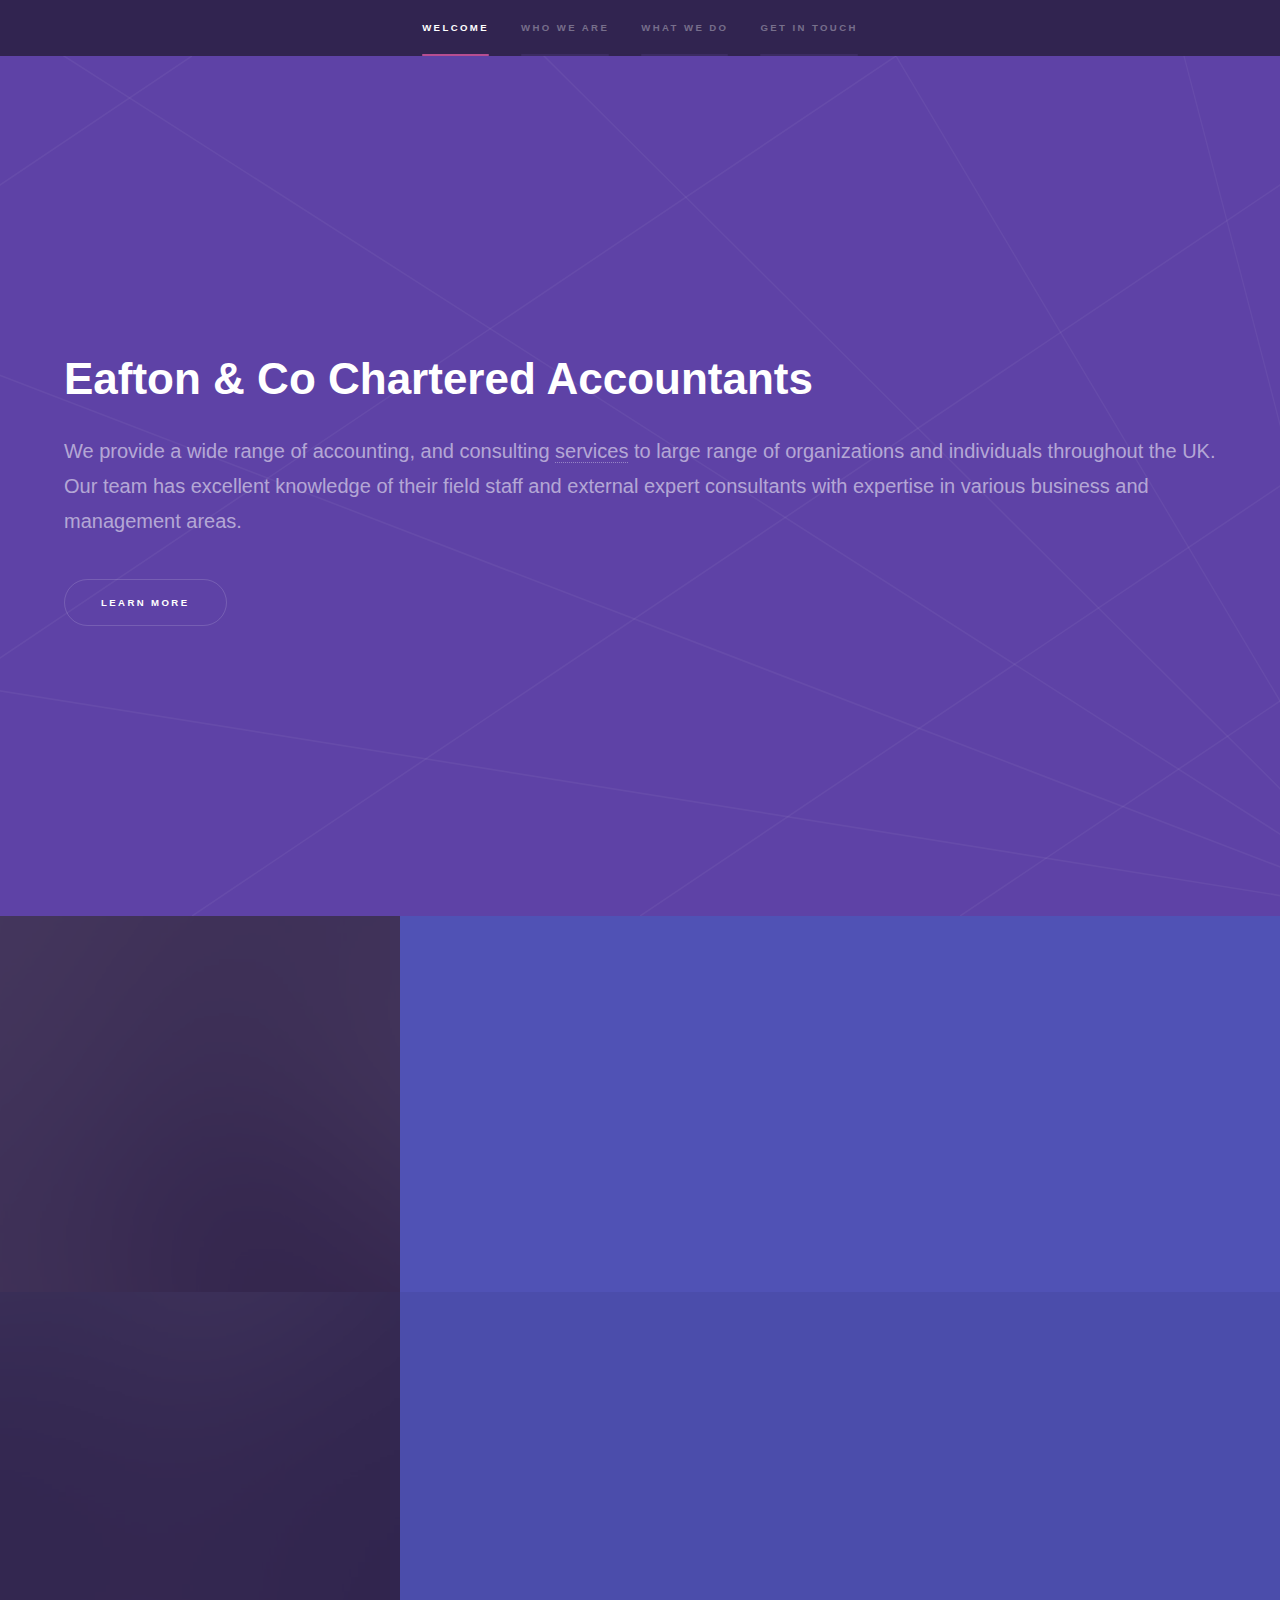
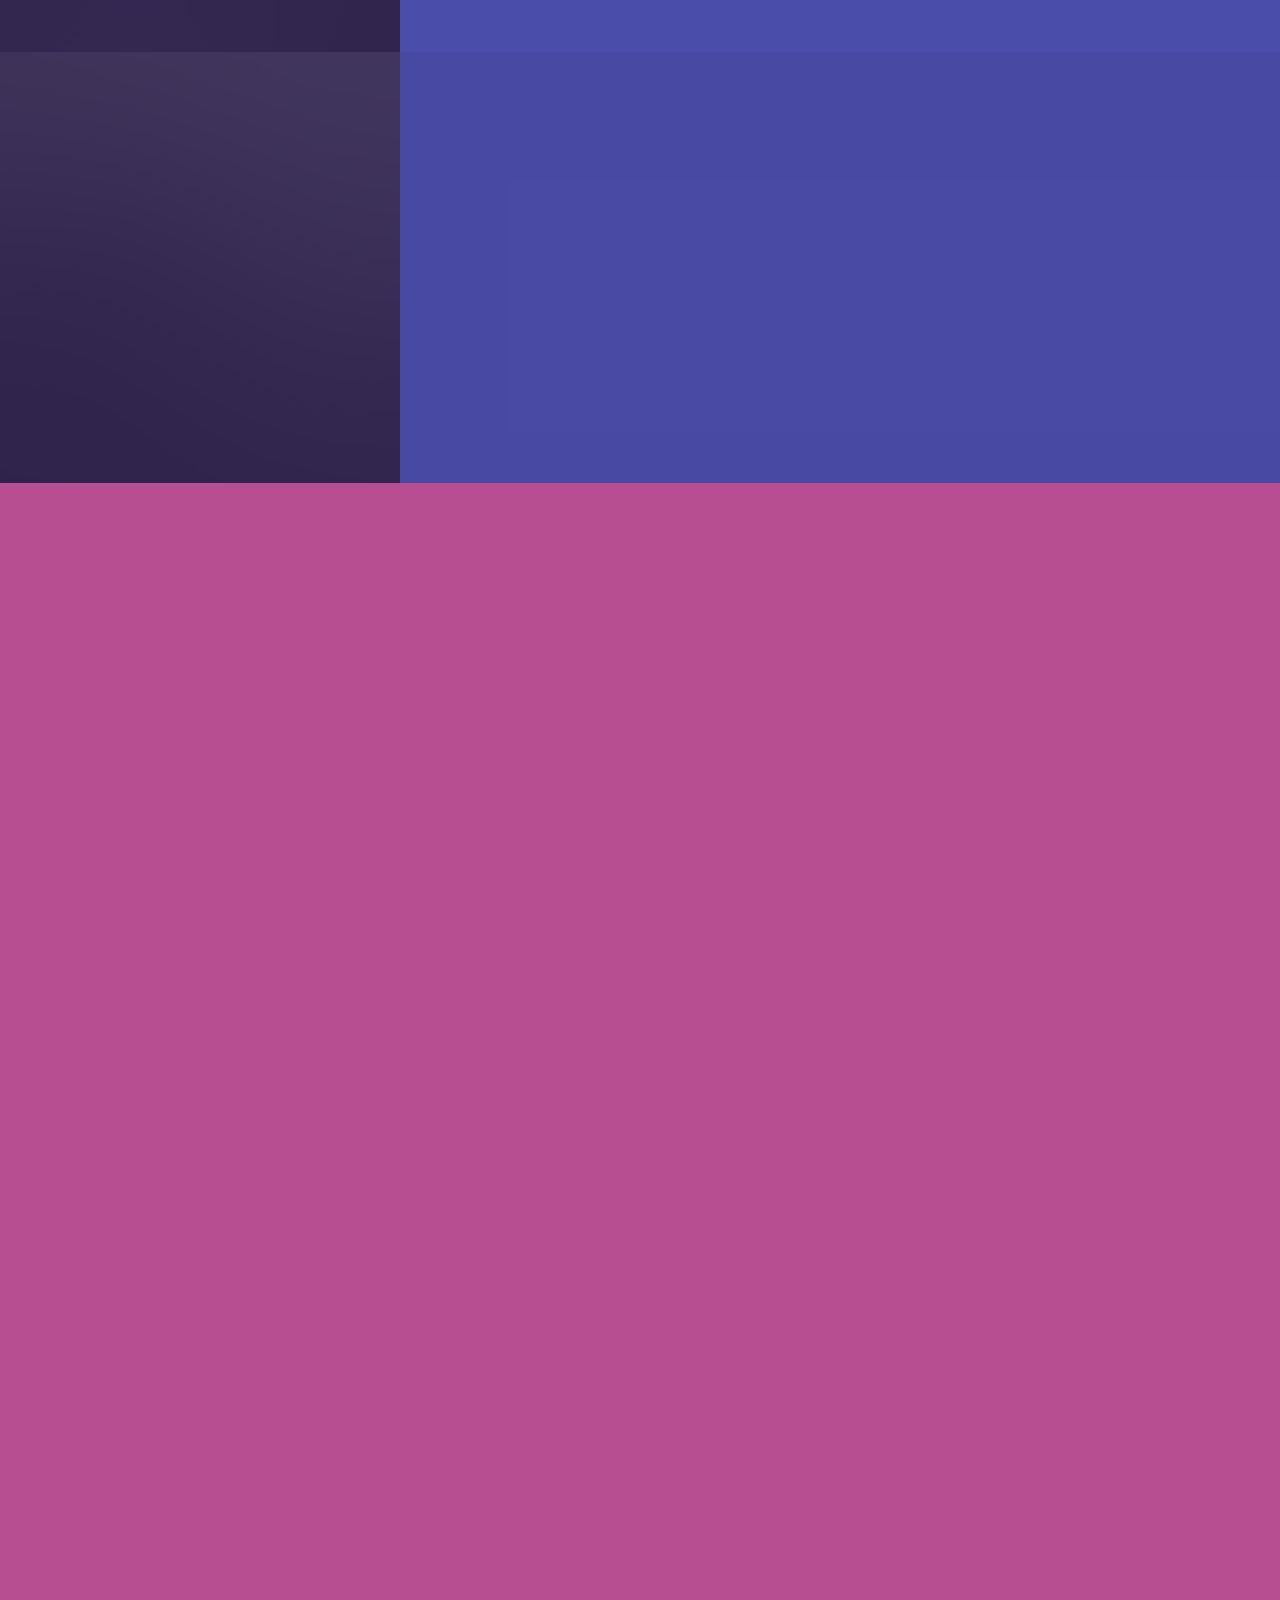
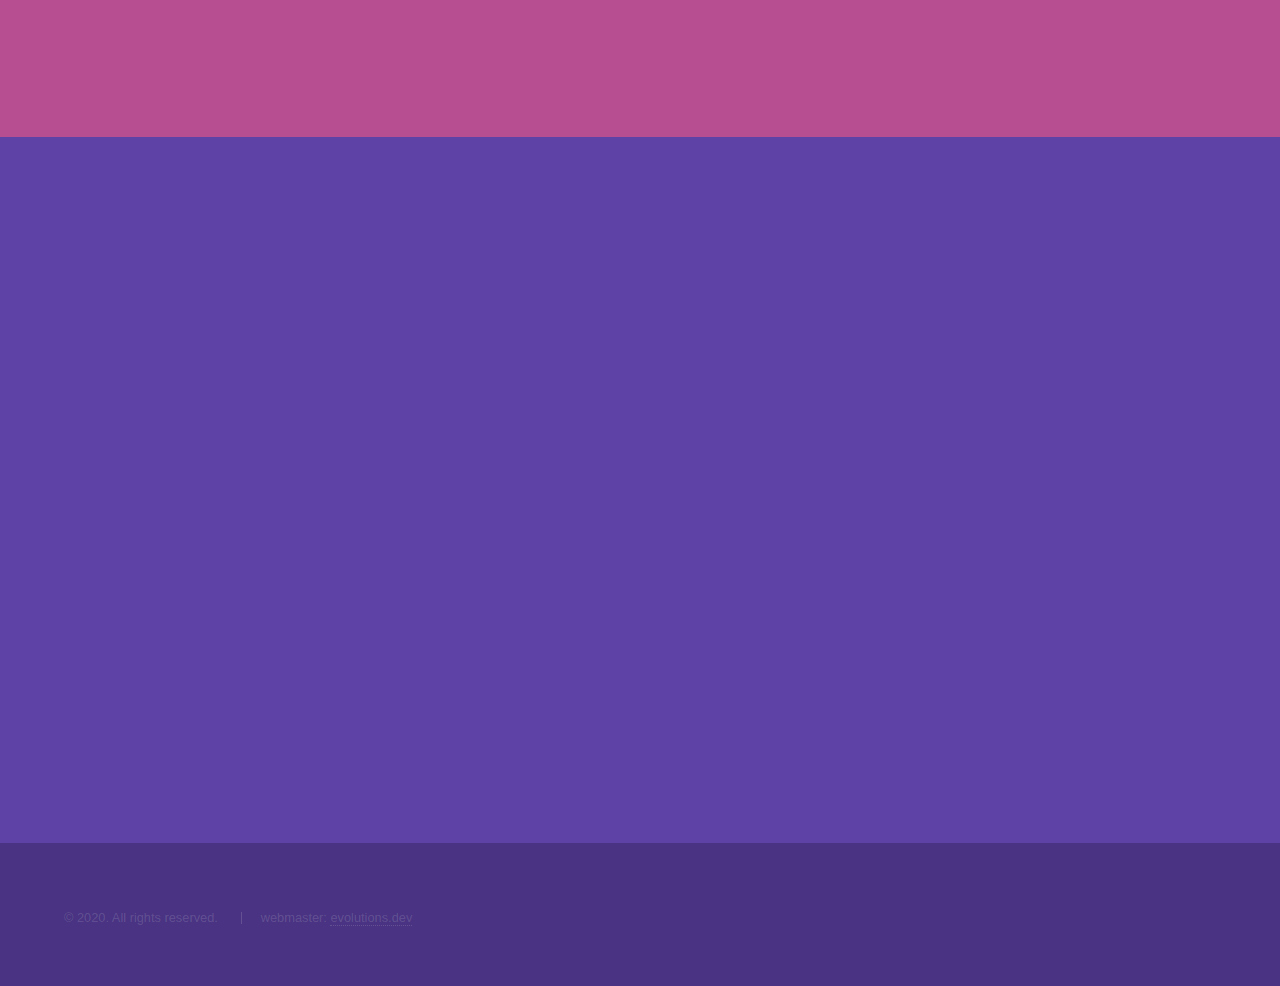
==== commit 332d2911: "copyright year changed" ====
--- a/index.html
+++ b/index.html
@@ -240,7 +240,7 @@
 	<footer id="footer" class="wrapper style1-alt">
 		<div class="inner">
 			<ul class="menu">
-				<li>&copy; 2019. All rights reserved.</li>
+				<li>&copy; 2020. All rights reserved.</li>
 				<li>webmaster: <a href="https://evolutions.dev">evolutions.dev</a></li>
 			</ul>
 		</div>
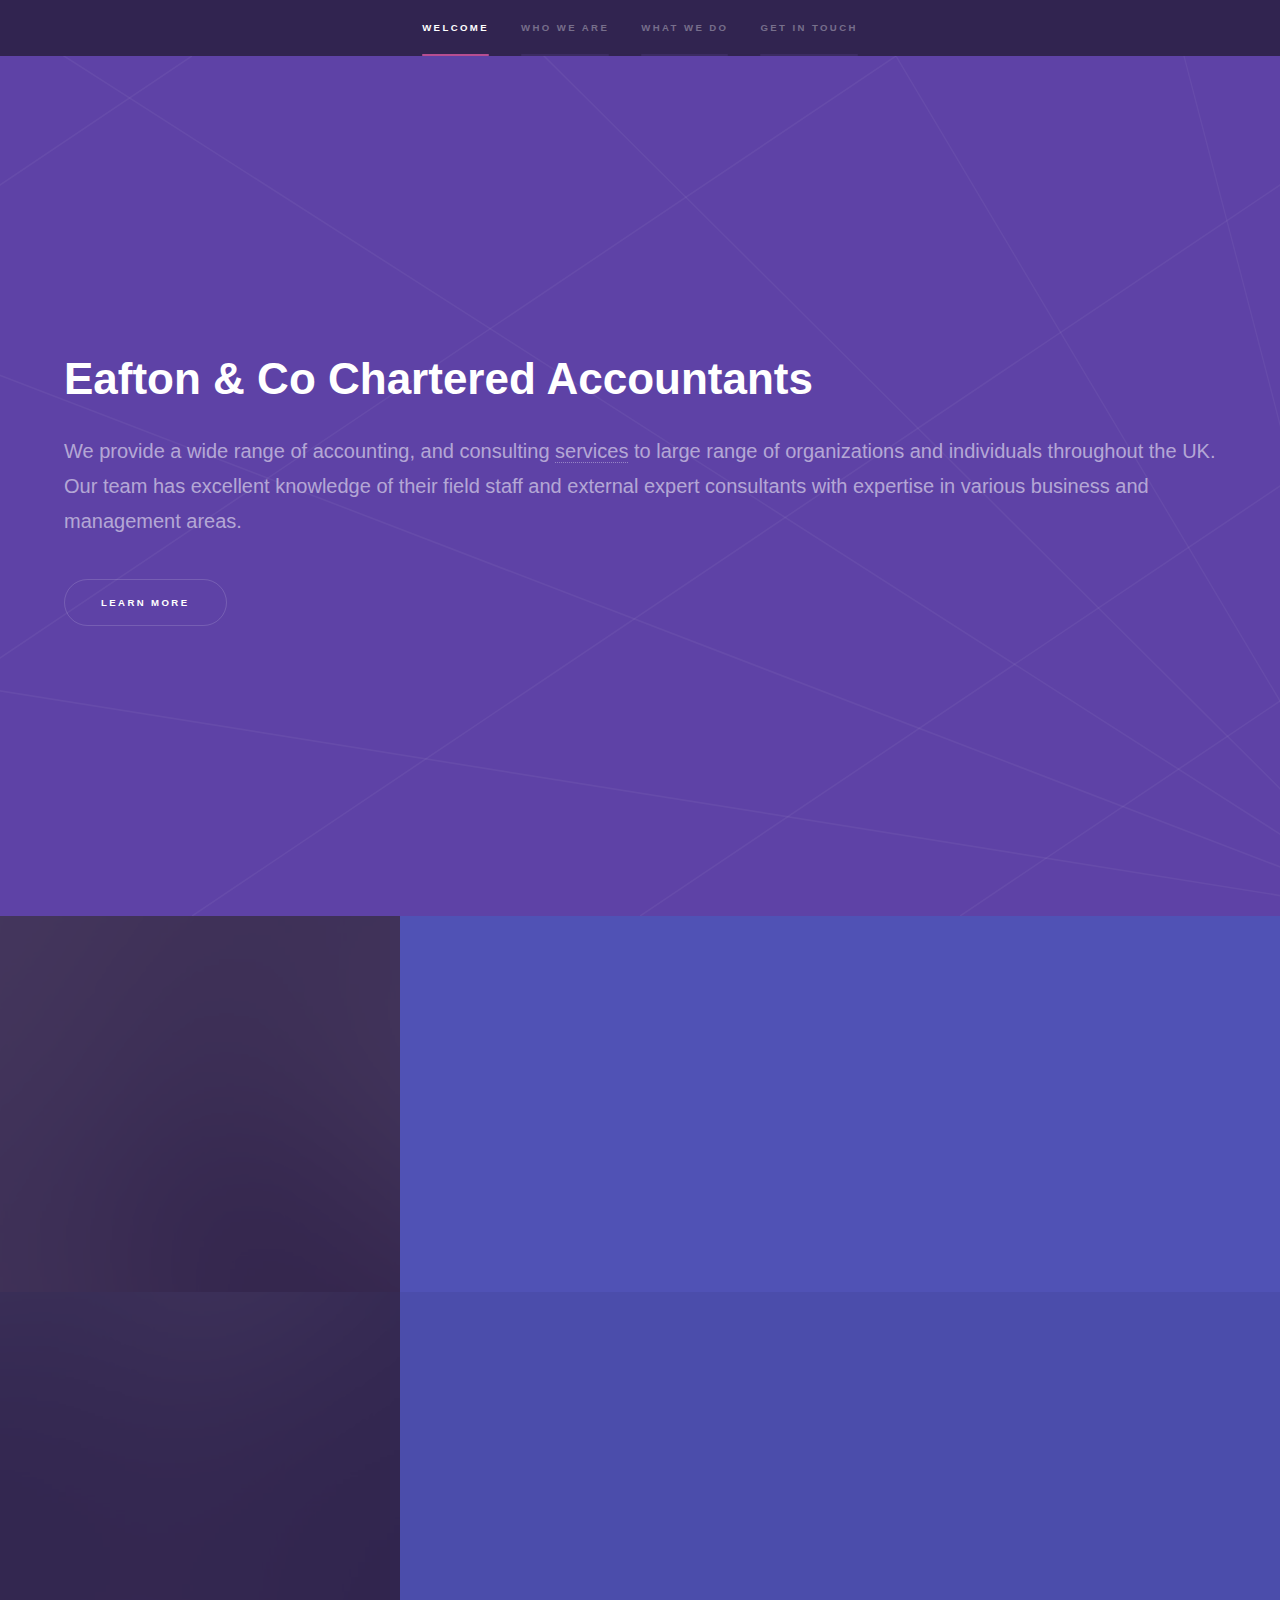
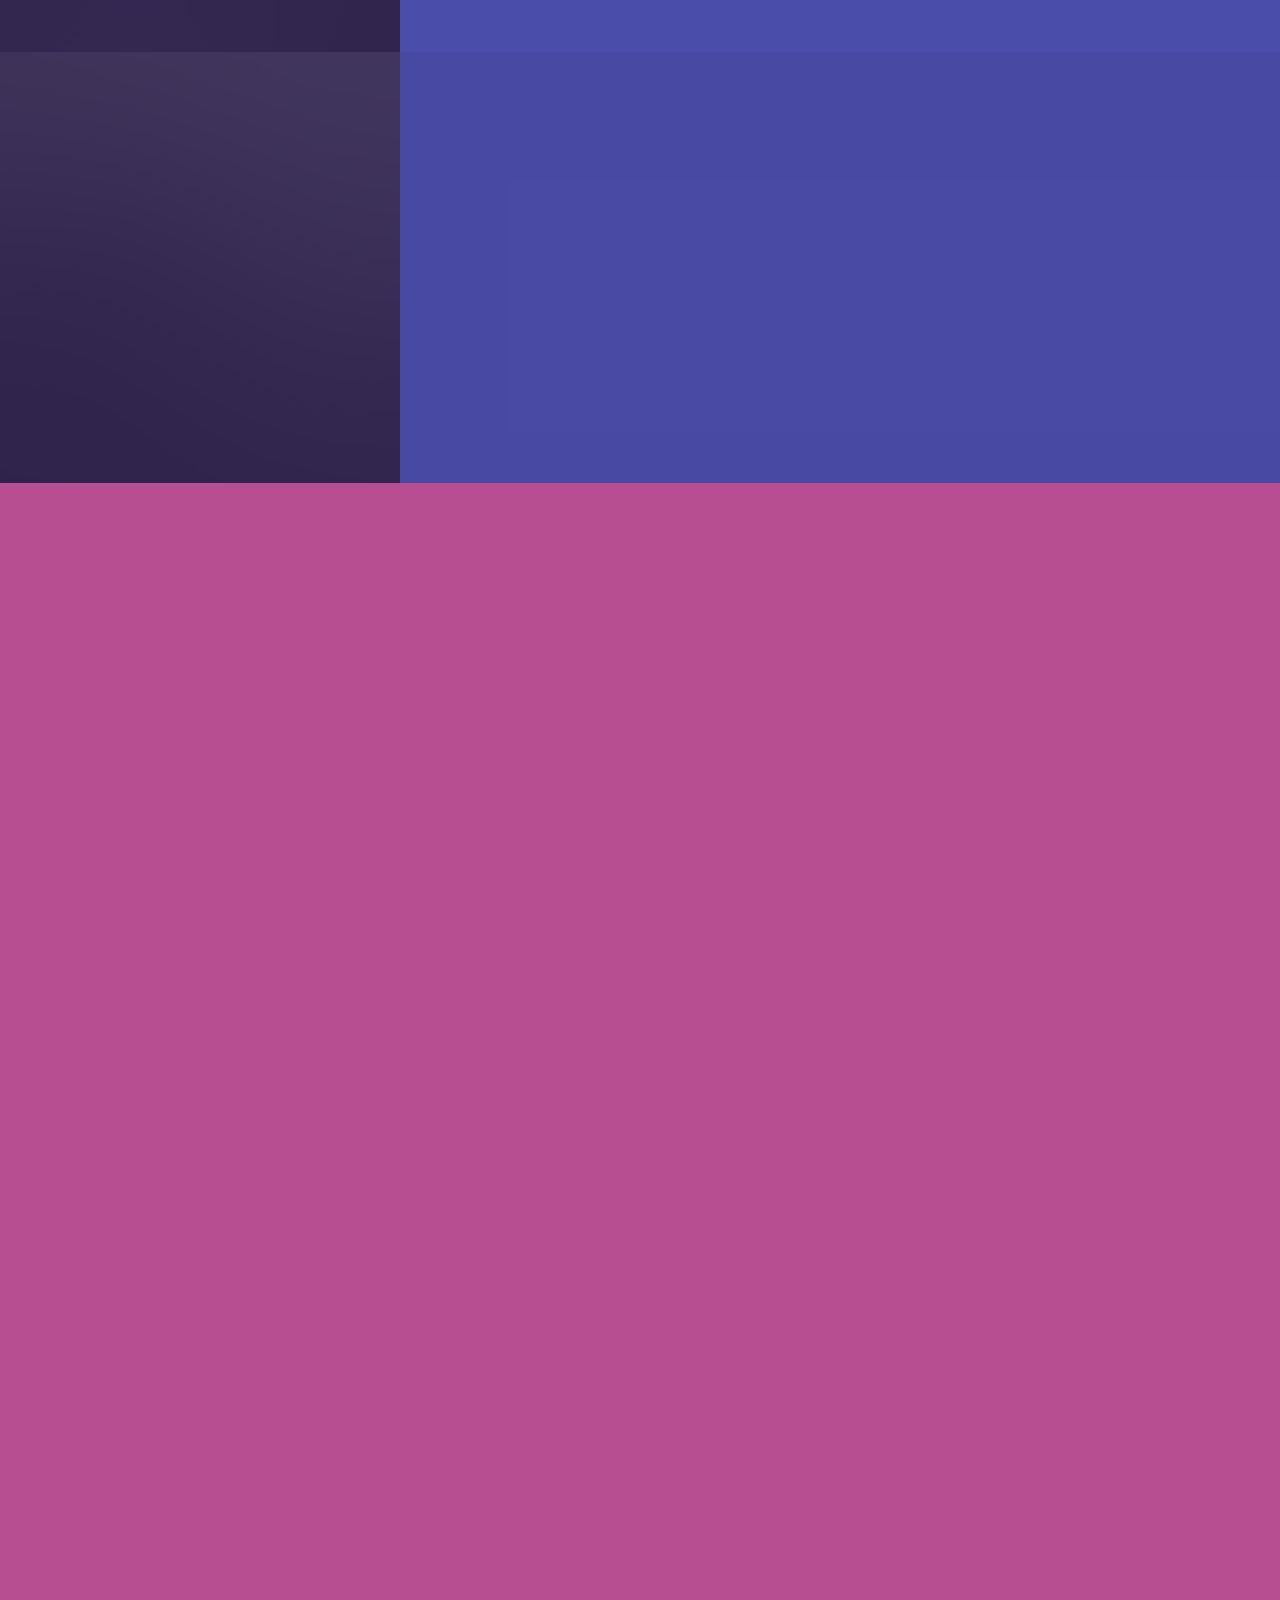
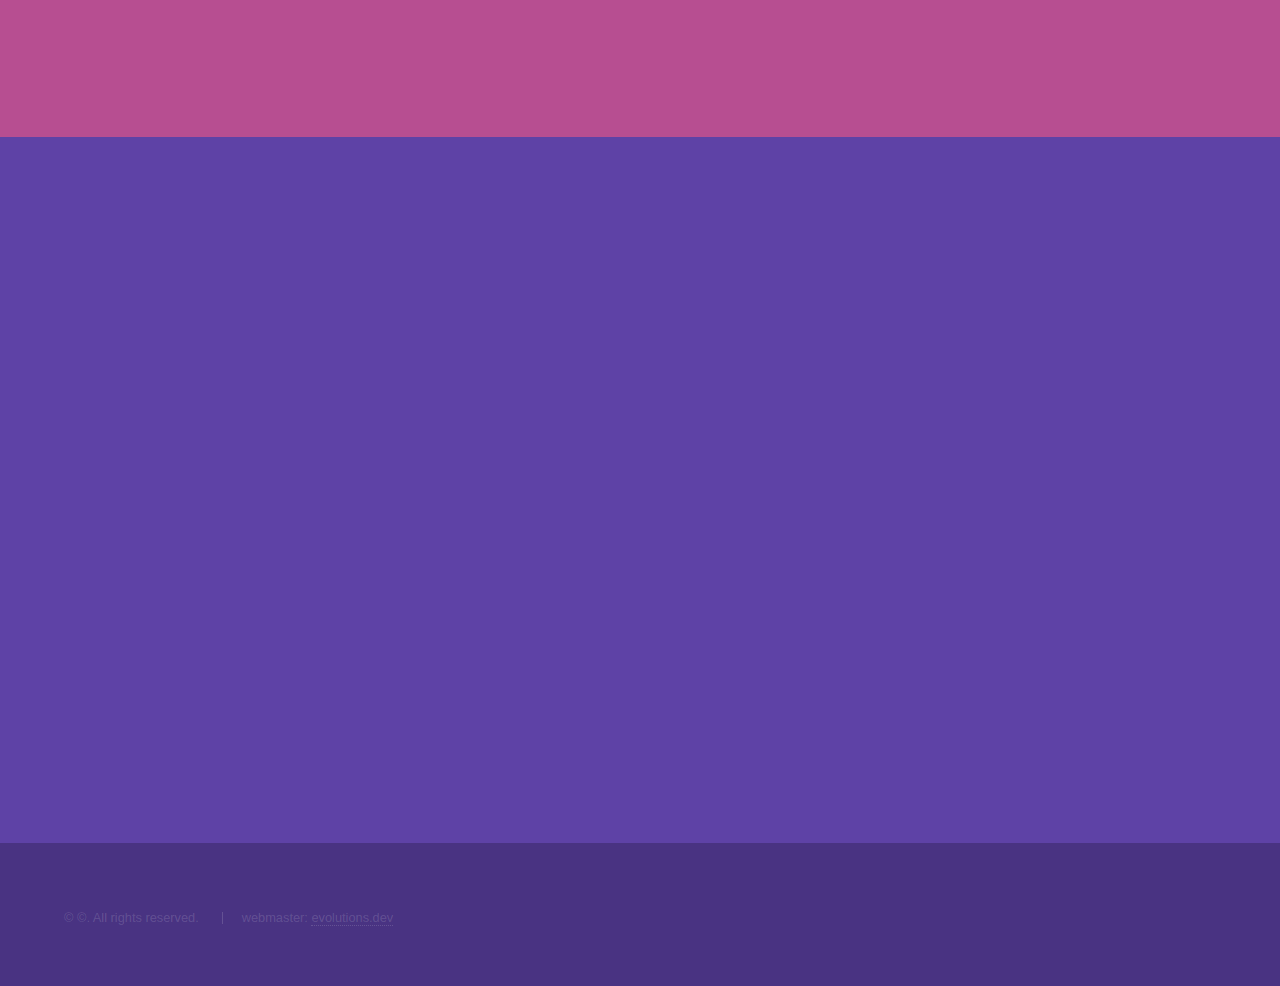
==== commit 6fddbd11: "test year php" ====
--- a/index.html
+++ b/index.html
@@ -240,7 +240,7 @@
 	<footer id="footer" class="wrapper style1-alt">
 		<div class="inner">
 			<ul class="menu">
-				<li>&copy; 2020. All rights reserved.</li>
+				<li>&copy; &copy;<? echo date(Y);?>. All rights reserved.</li>
 				<li>webmaster: <a href="https://evolutions.dev">evolutions.dev</a></li>
 			</ul>
 		</div>
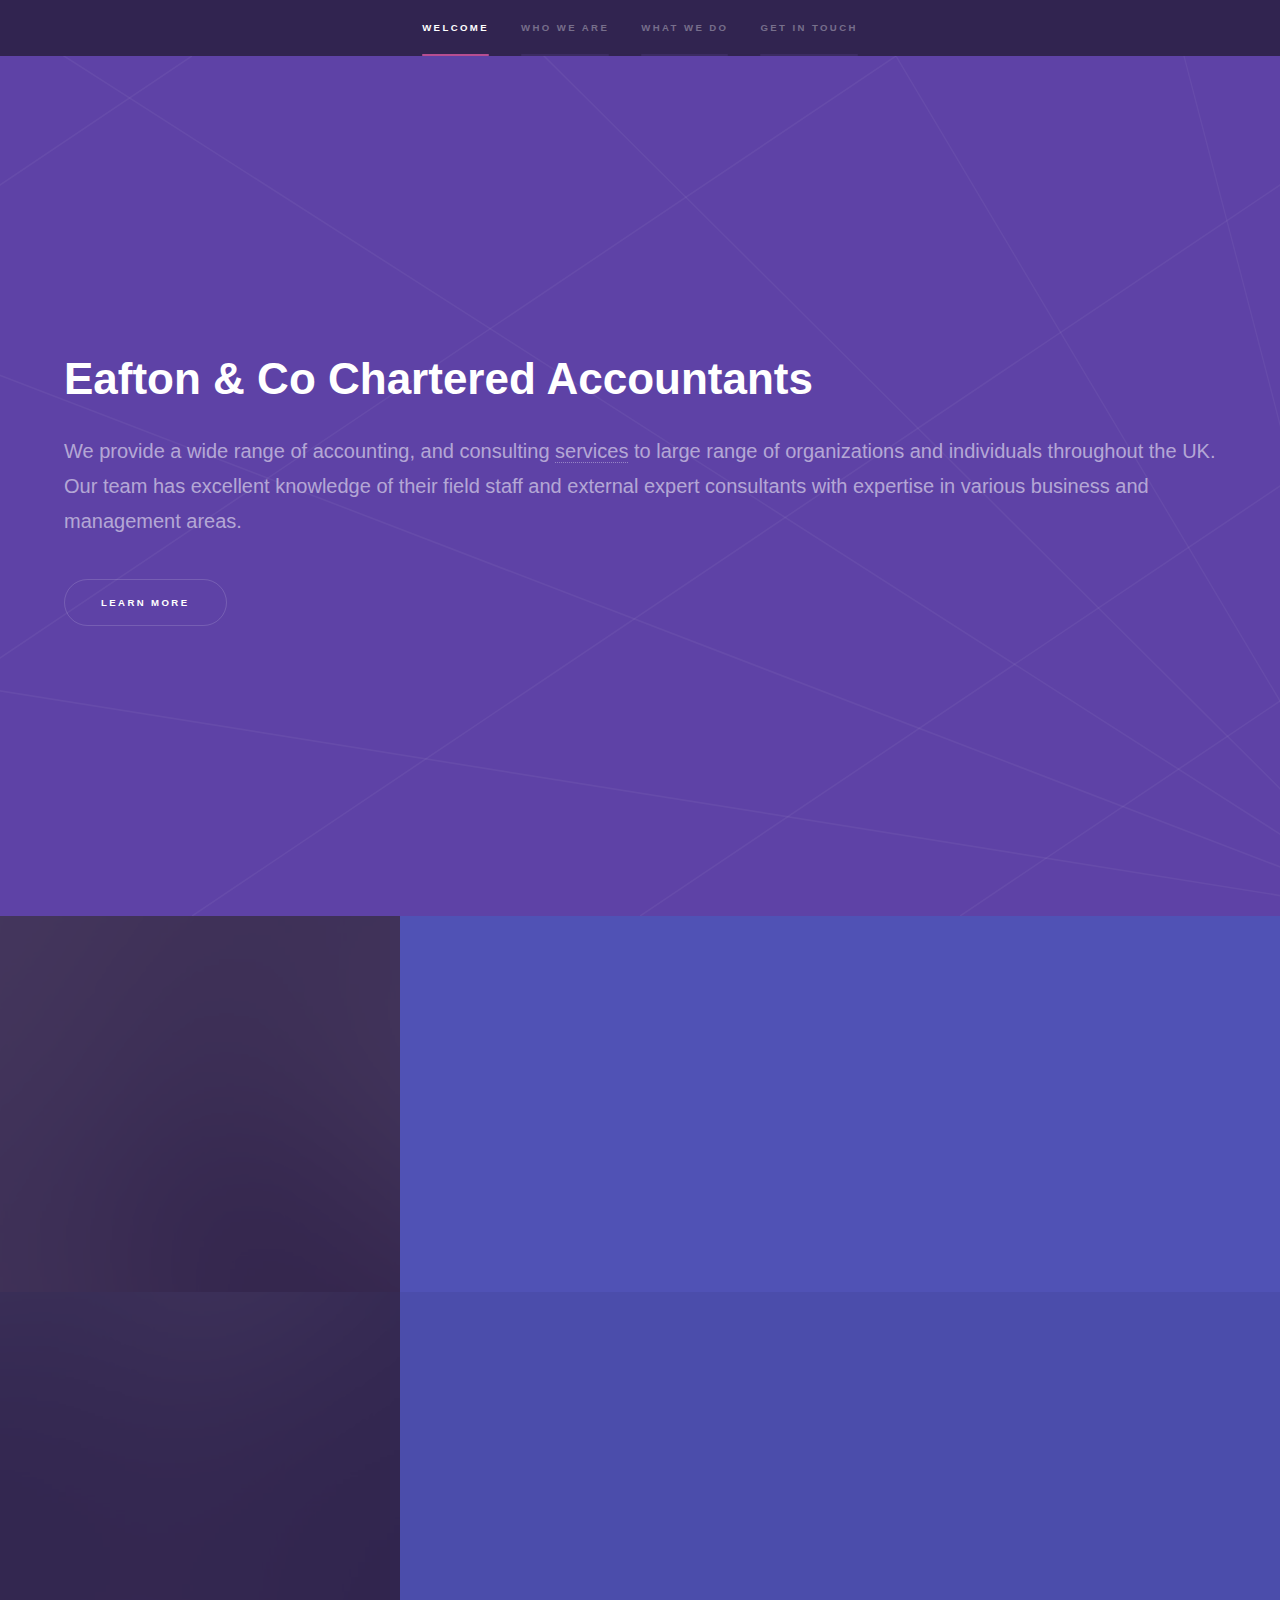
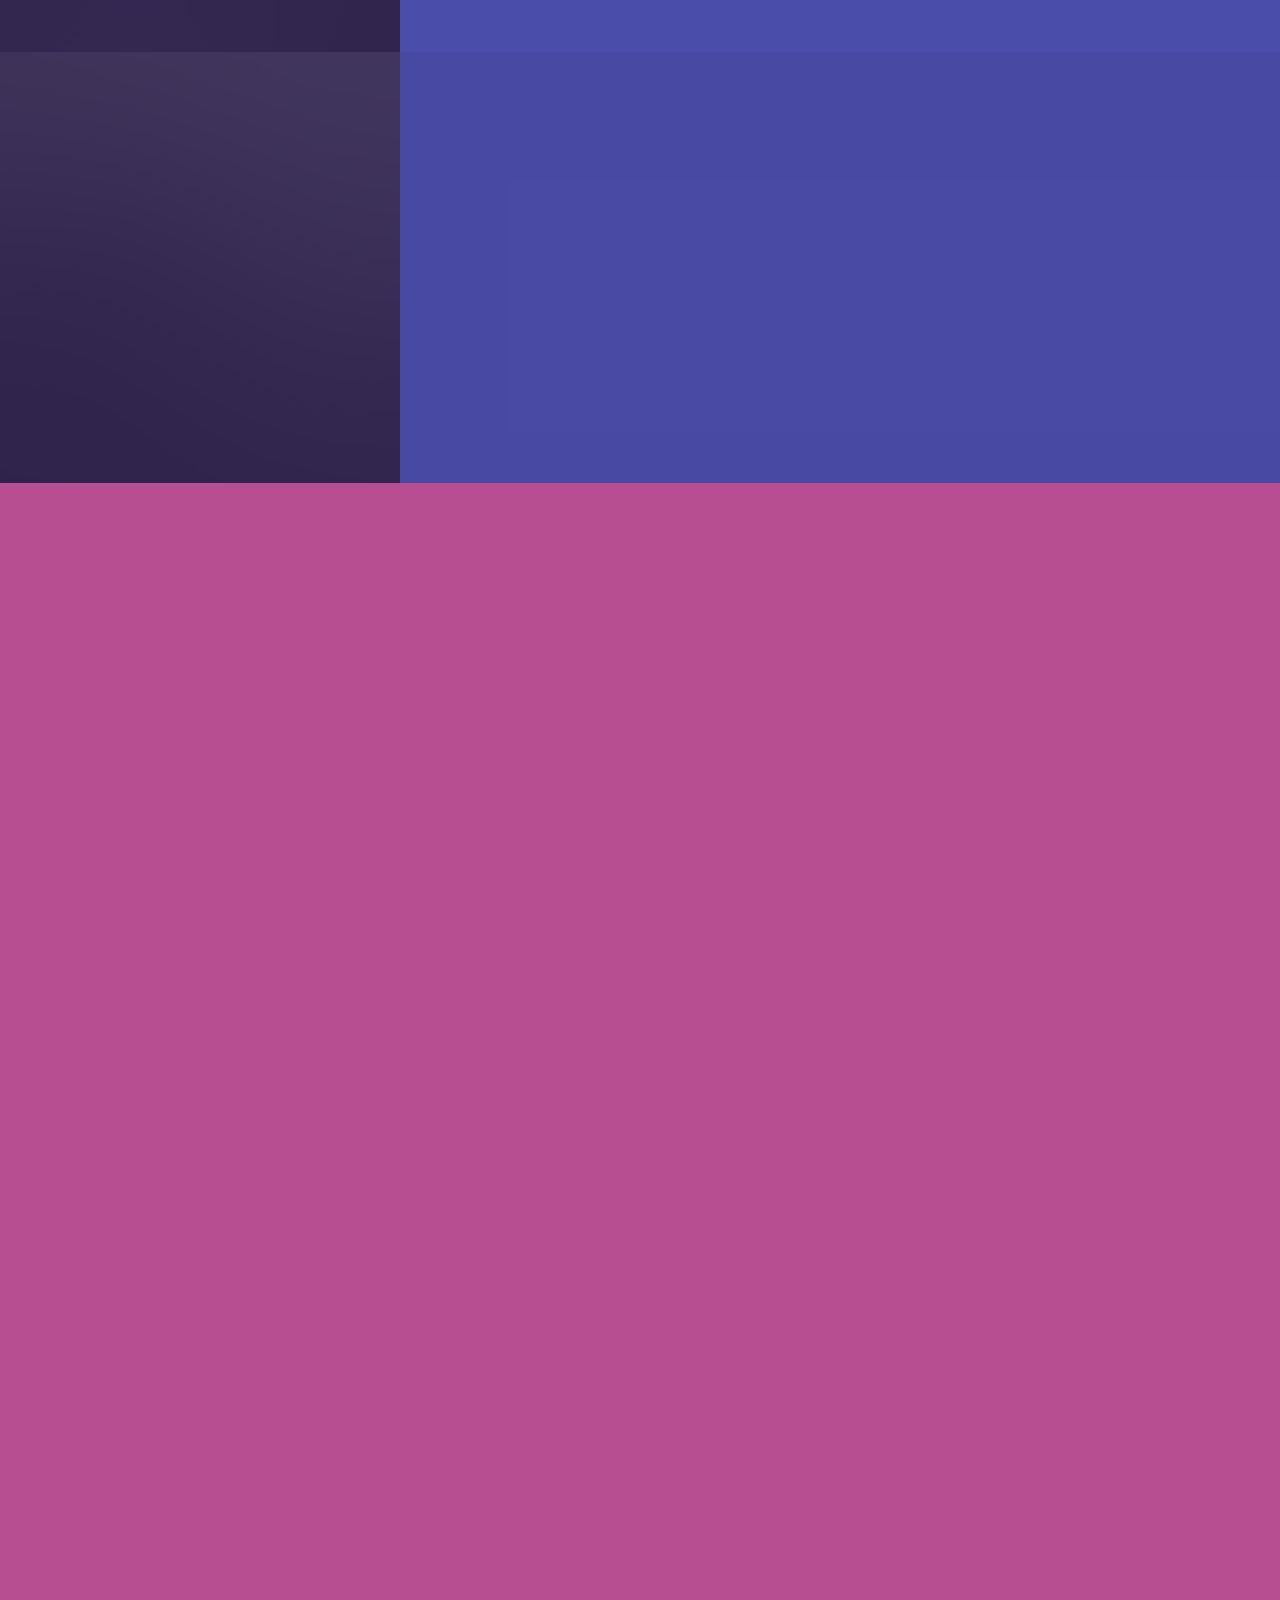
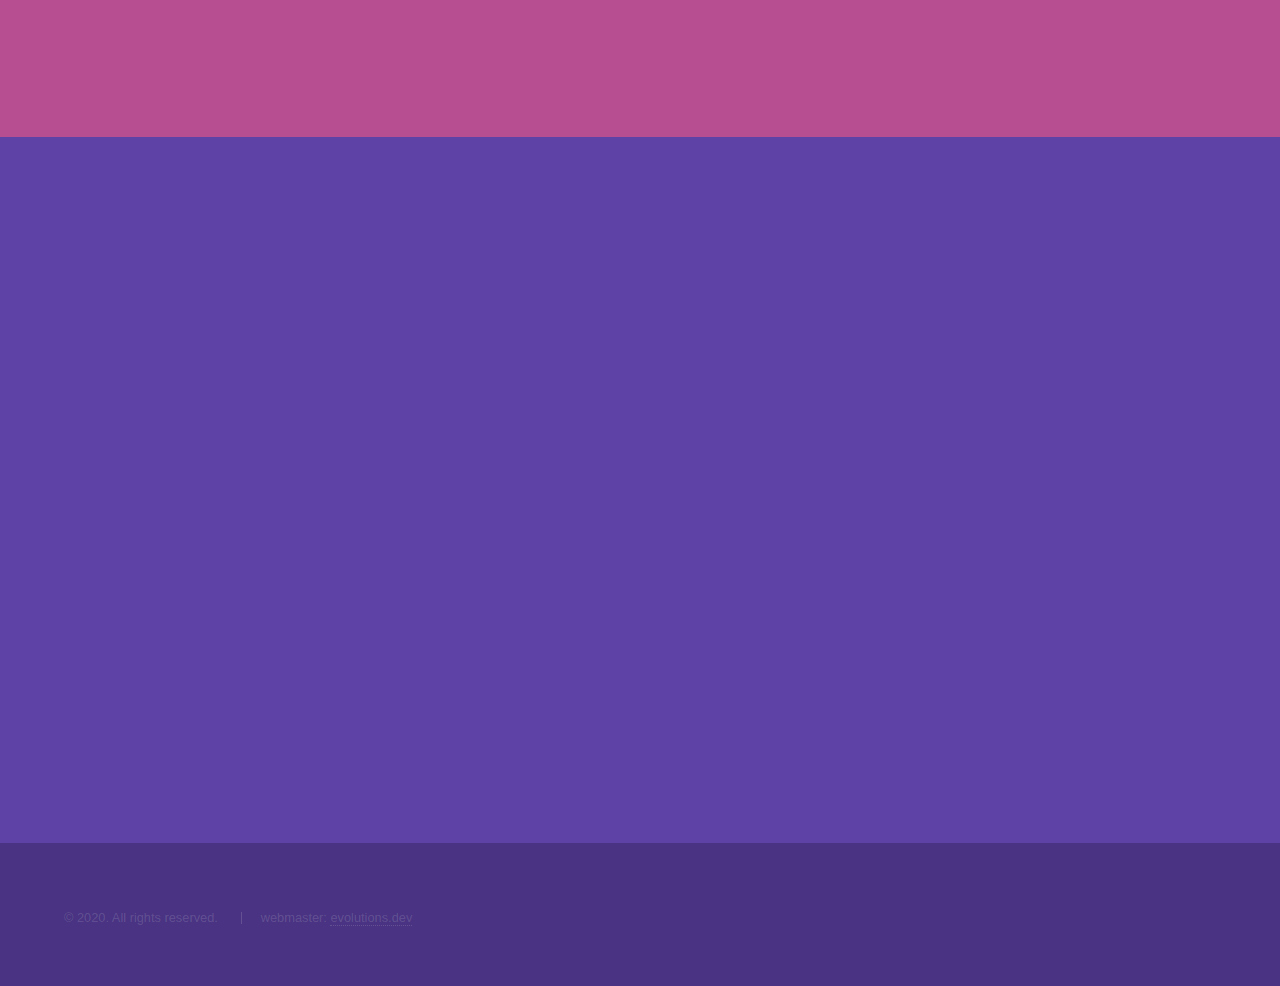
==== commit 30f3d5ca: "back to no php" ====
--- a/index.html
+++ b/index.html
@@ -240,7 +240,7 @@
 	<footer id="footer" class="wrapper style1-alt">
 		<div class="inner">
 			<ul class="menu">
-				<li>&copy; &copy;<? echo date(Y);?>. All rights reserved.</li>
+				<li>&copy; 2020. All rights reserved.</li>
 				<li>webmaster: <a href="https://evolutions.dev">evolutions.dev</a></li>
 			</ul>
 		</div>
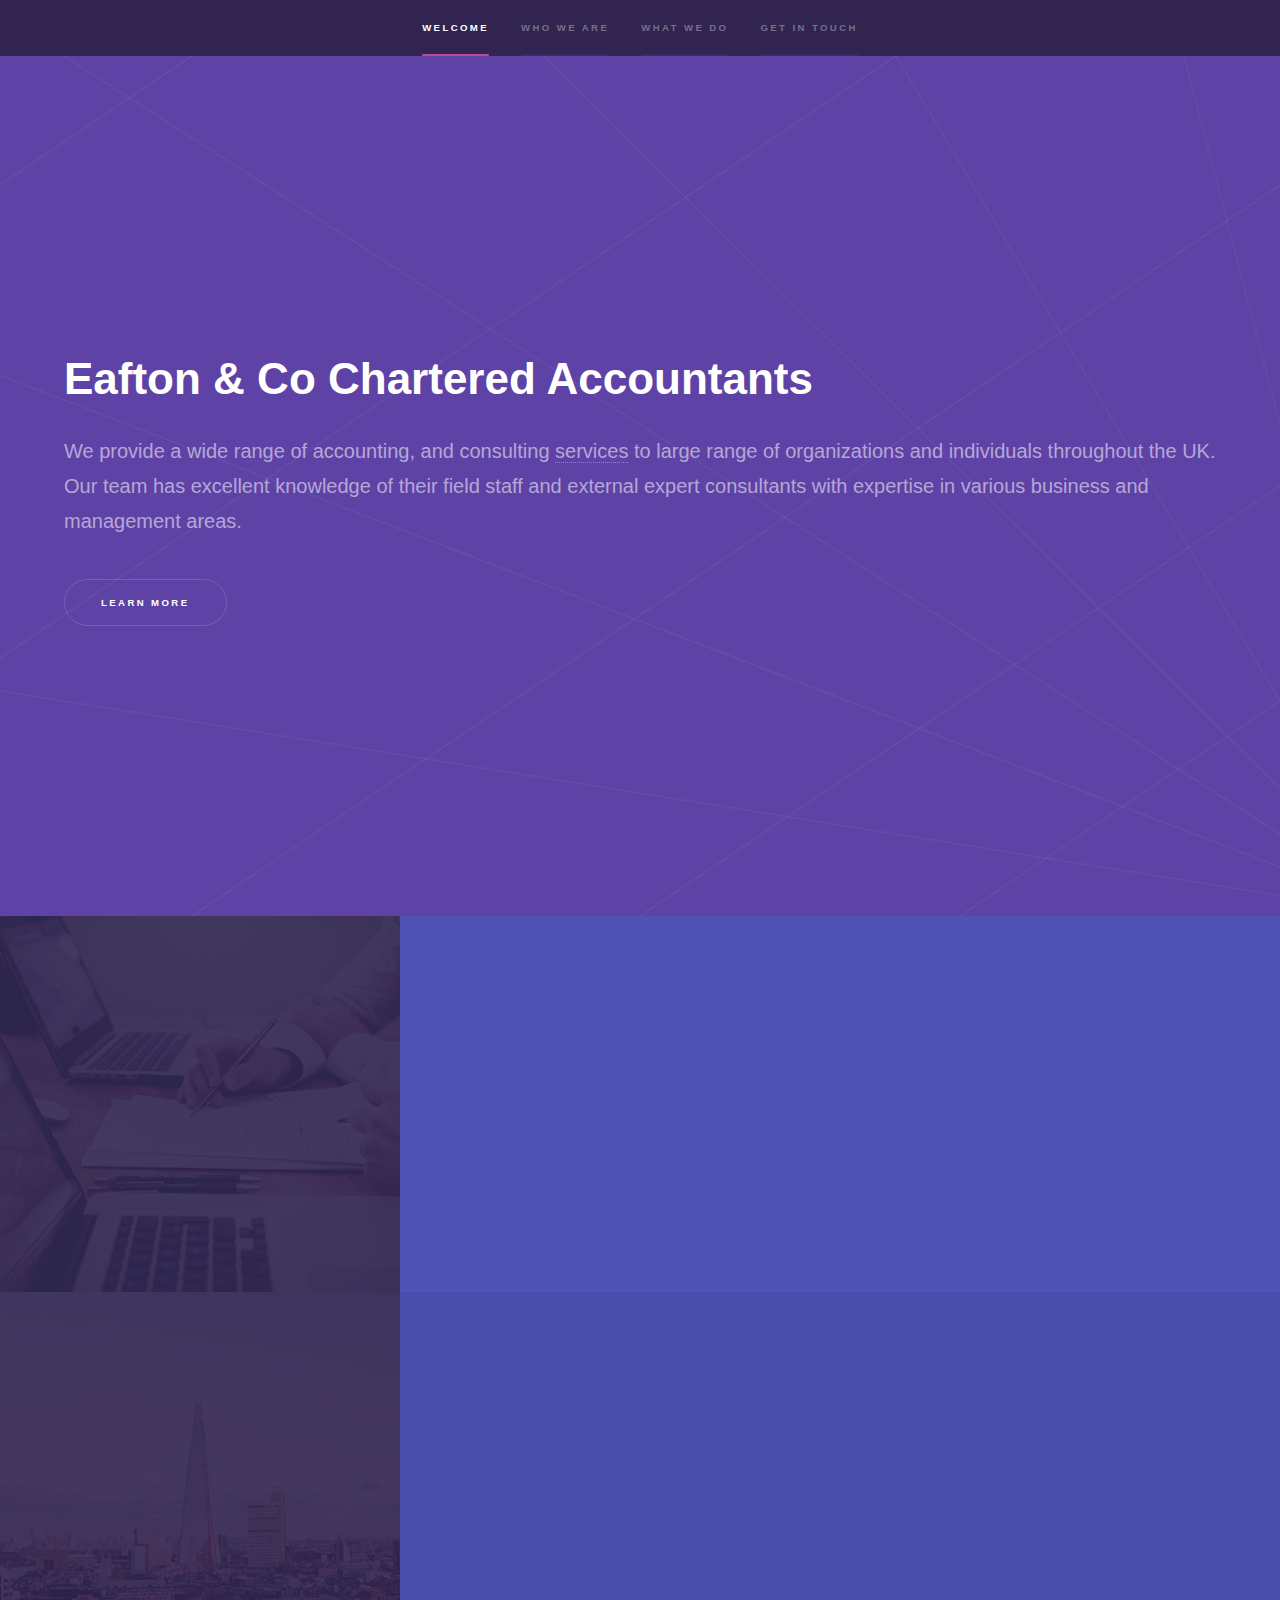
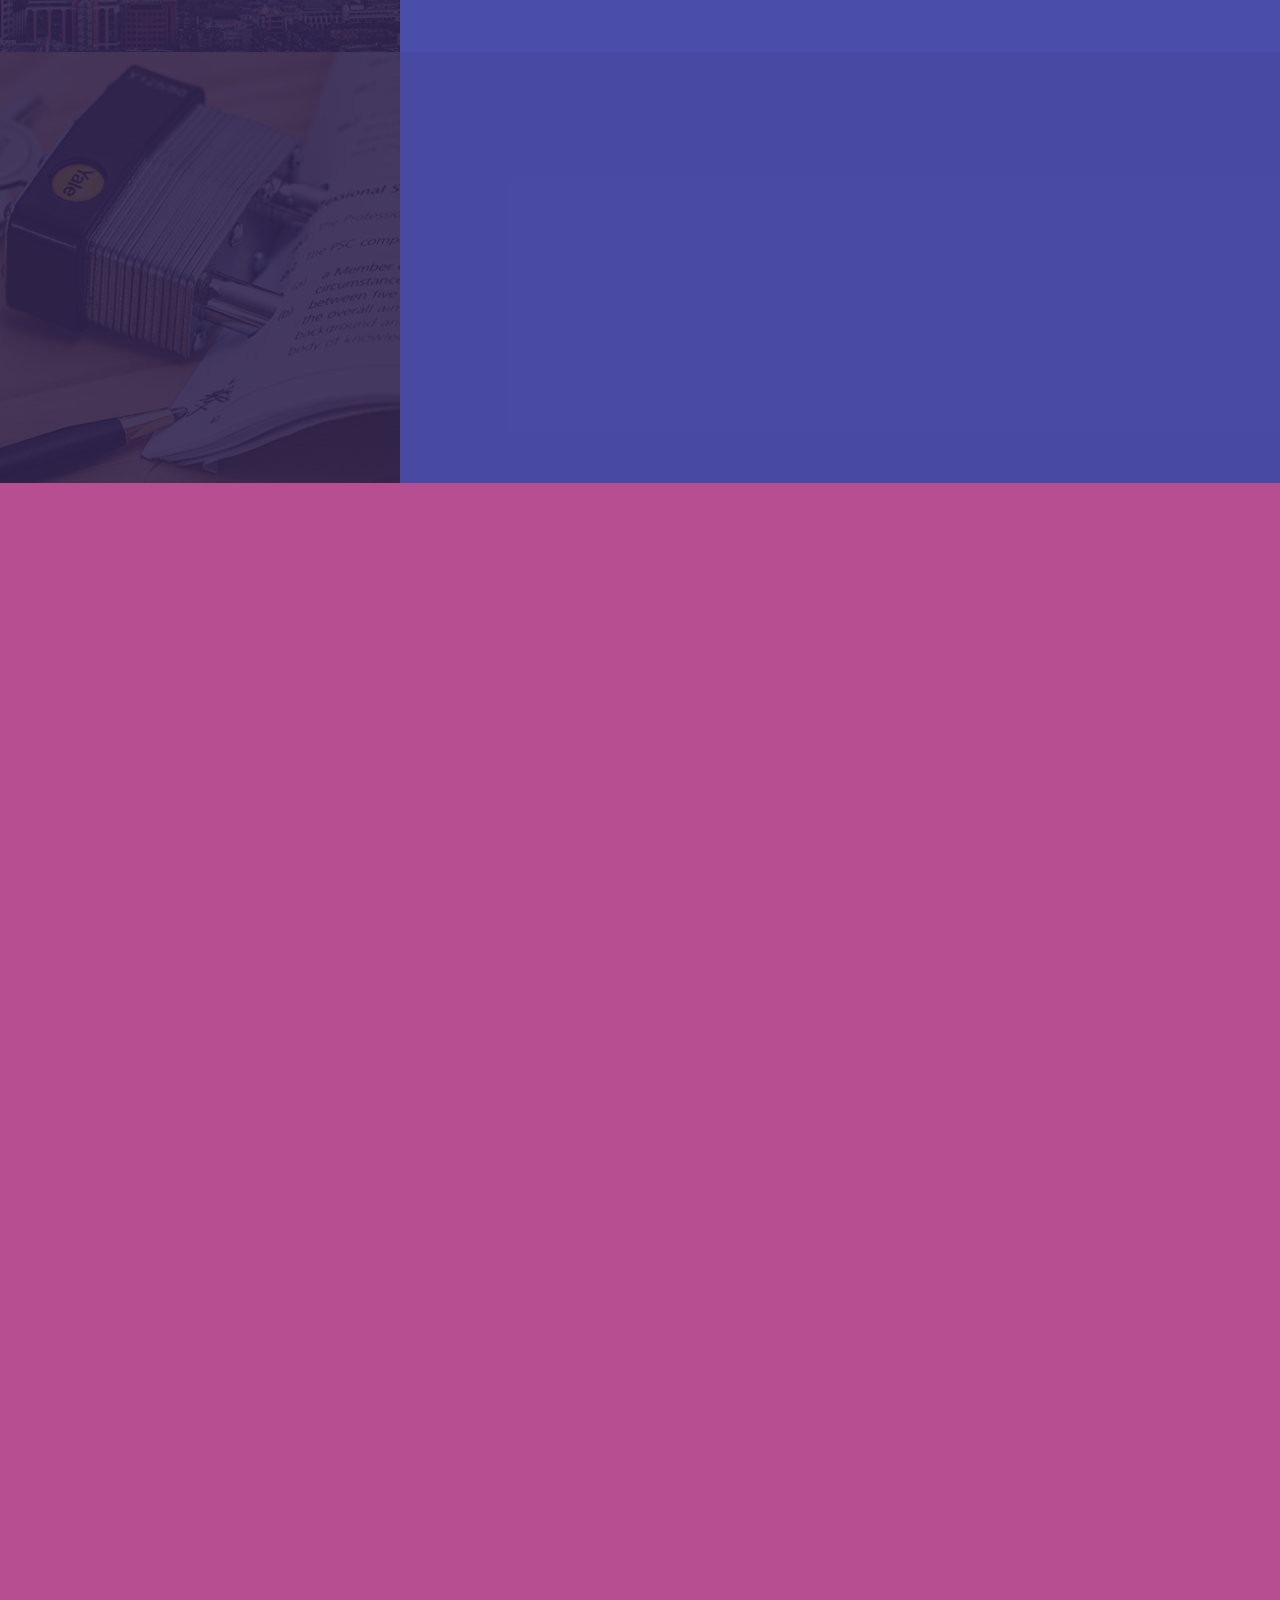
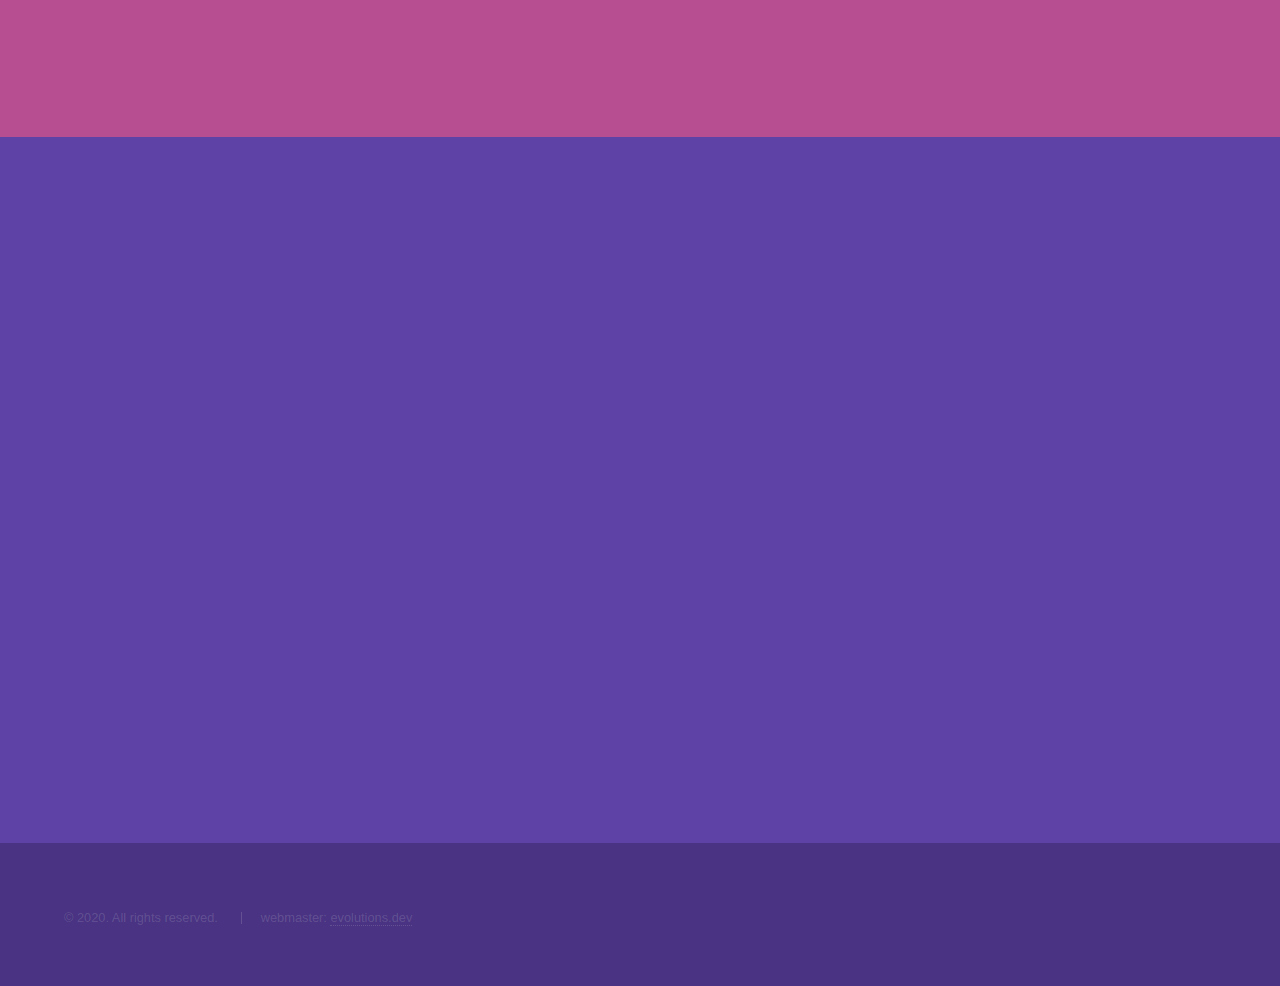
==== commit 237ebc16: "commented out twitter link" ====
--- a/index.html
+++ b/index.html
@@ -224,7 +224,7 @@
 							<li>
 								<h3>Social</h3>
 								<ul class="icons">
-									<li><a href="#" class="fa-twitter"><span class="label">Twitter</span></a></li>
+							   <!-- <li><a href="#" class="fa-twitter"><span class="label">Twitter</span></a></li> -->
 									<li><a href="#" class="fa-facebook"><span class="label">Facebook</span></a></li>
 								</ul>
 							</li>
@@ -241,7 +241,7 @@
 		<div class="inner">
 			<ul class="menu">
 				<li>&copy; 2020. All rights reserved.</li>
-				<li>webmaster: <a href="https://evolutions.dev">evolutions.dev</a></li>
+				<li>webmaster: <a href="https://evolutions.dev" target="_blank">evolutions.dev</a></li>
 			</ul>
 		</div>
 	</footer>
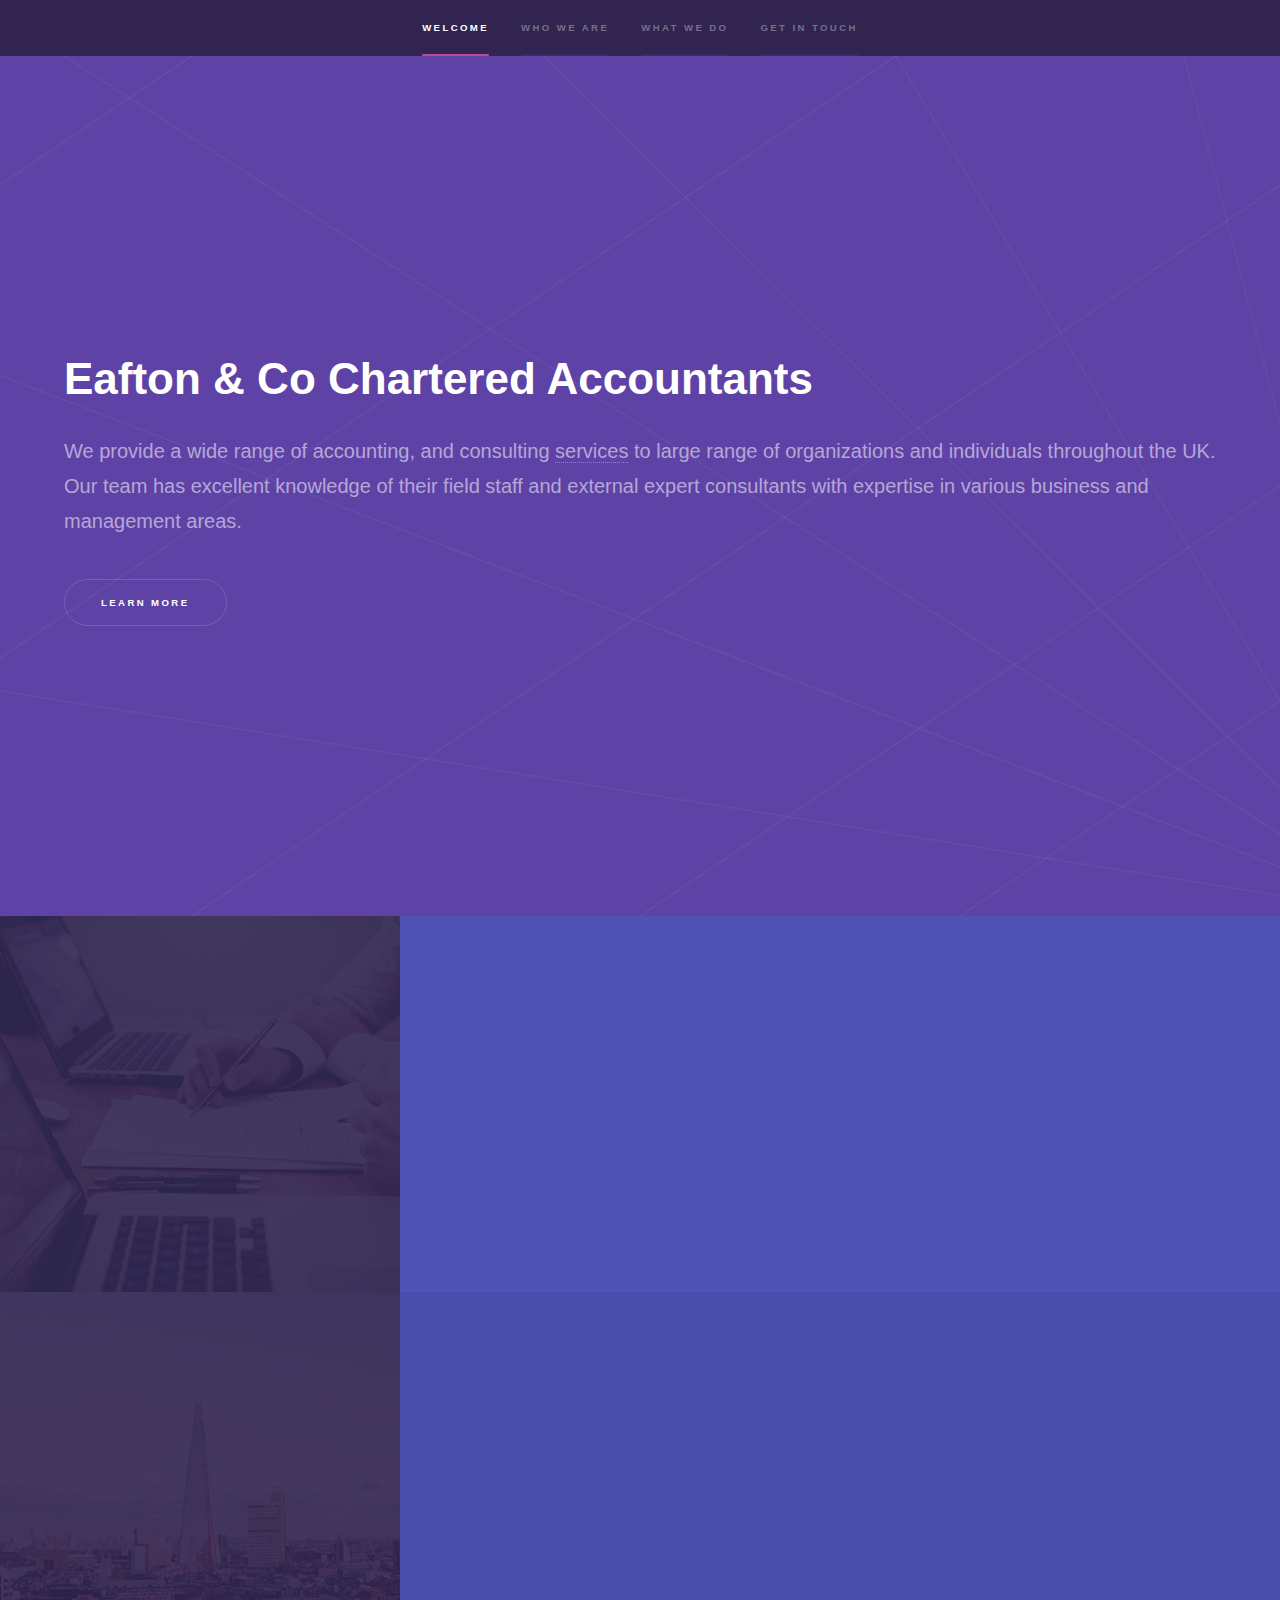
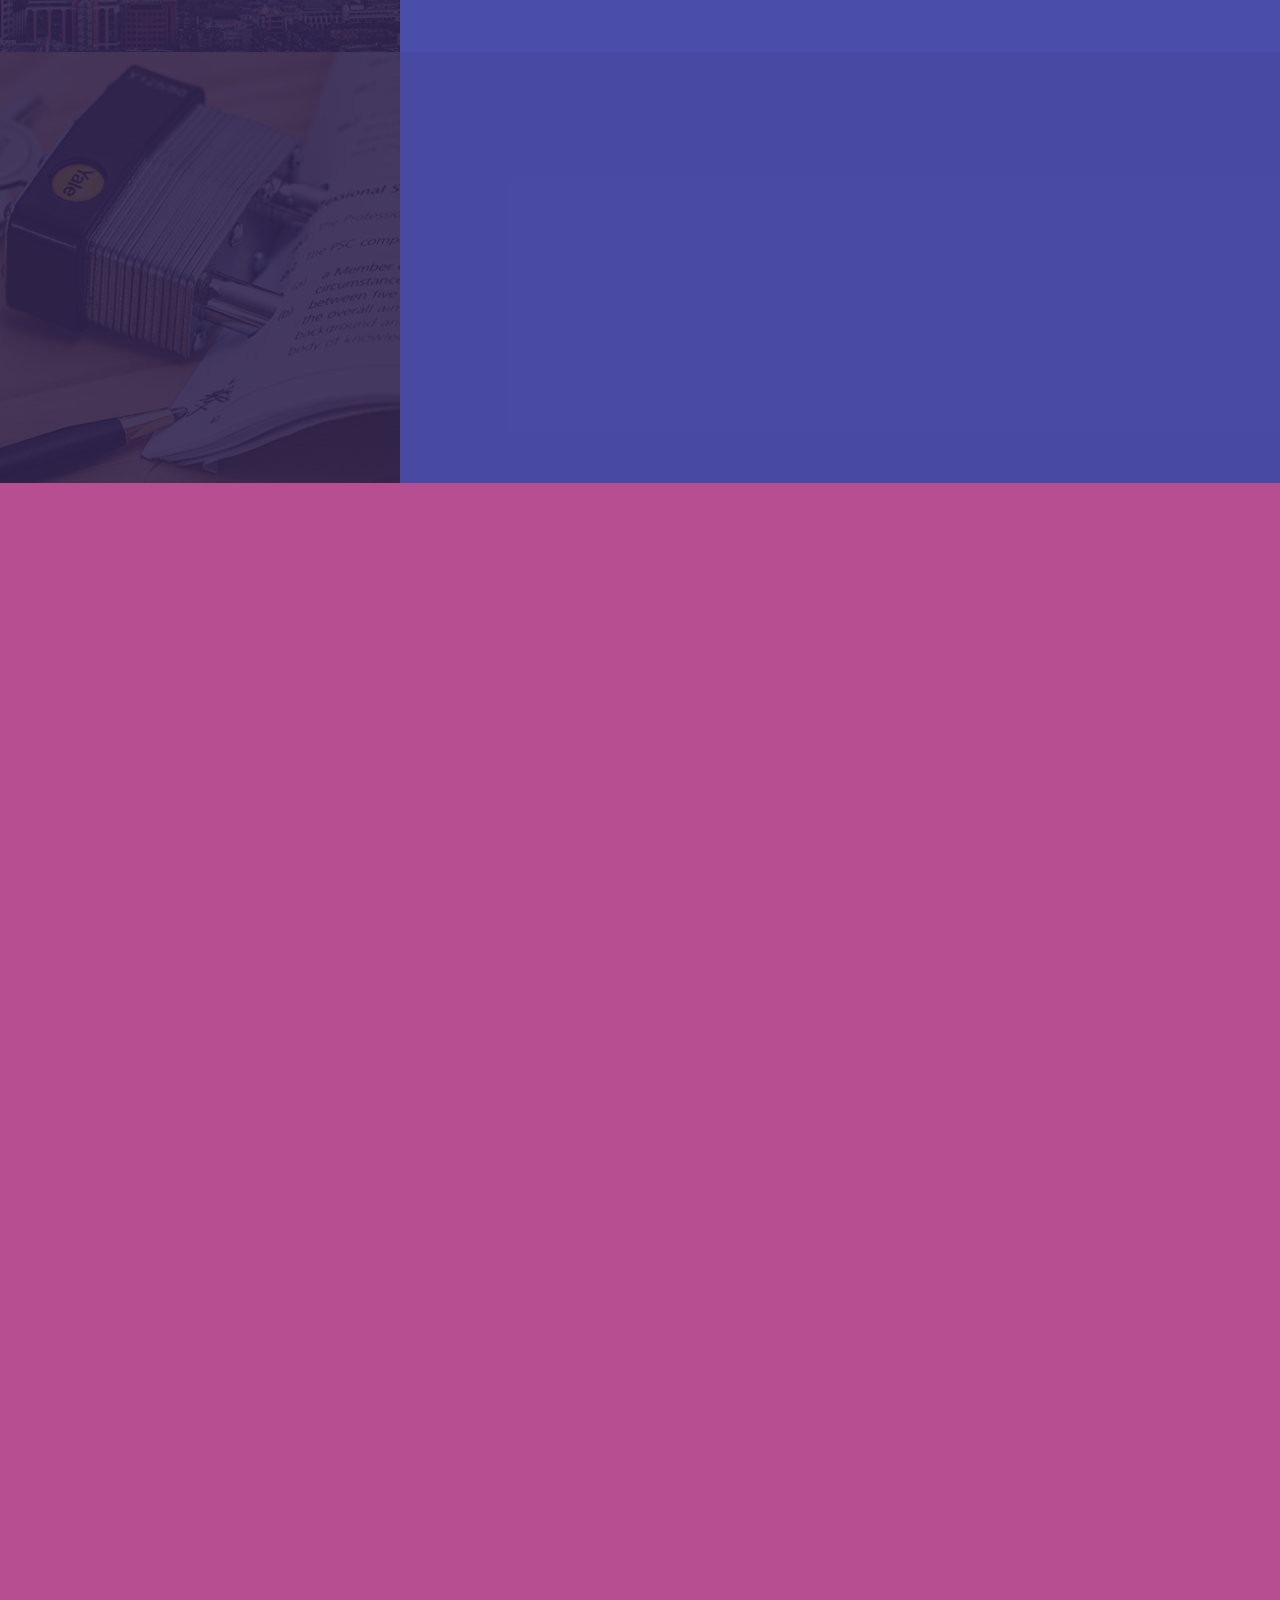
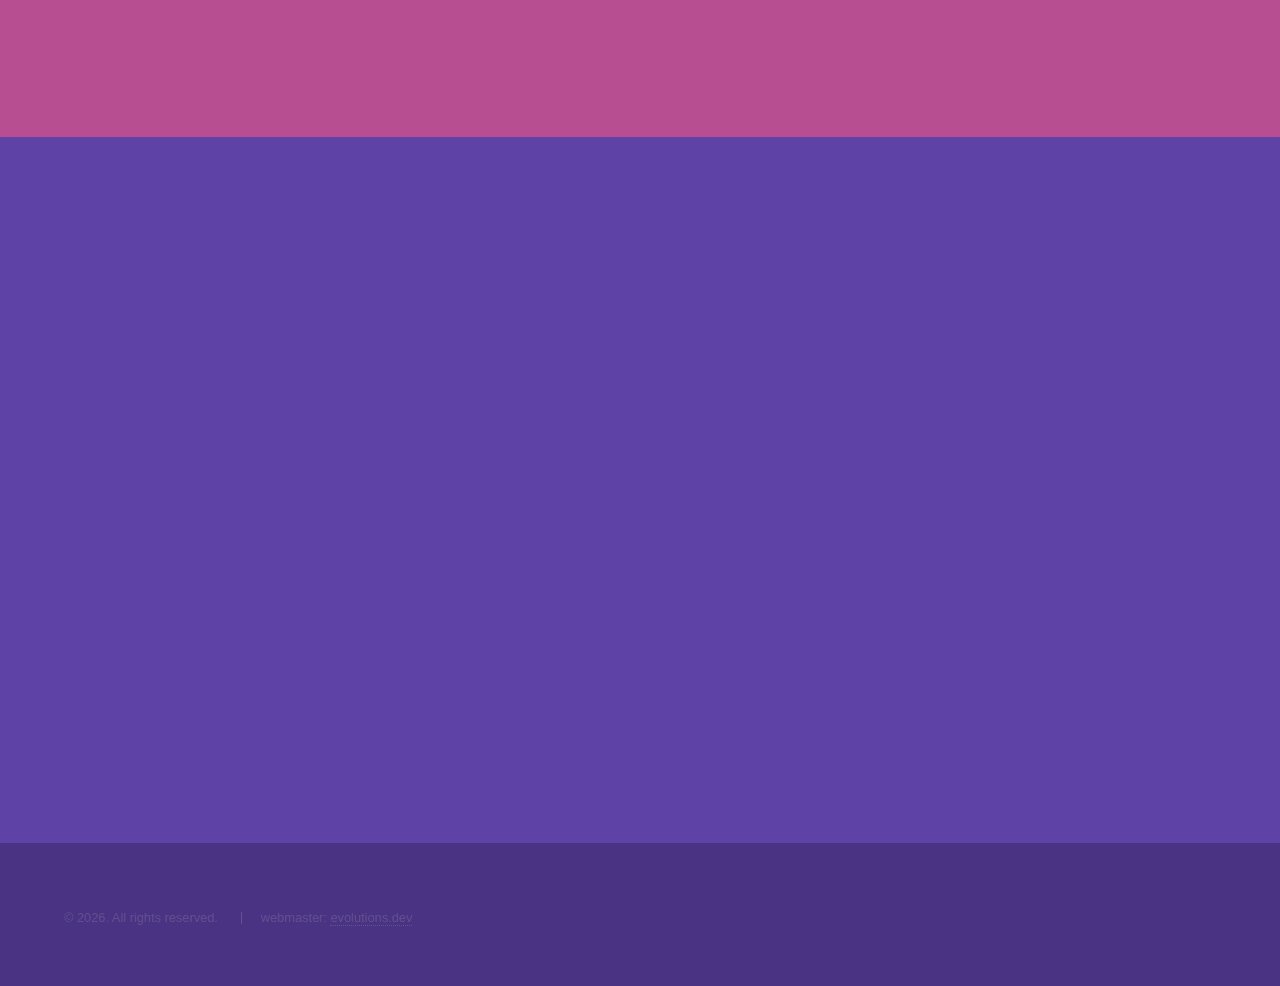
==== commit a912d1bc: "updated copyright year" ====
--- a/index.html
+++ b/index.html
@@ -240,7 +240,9 @@
 	<footer id="footer" class="wrapper style1-alt">
 		<div class="inner">
 			<ul class="menu">
-				<li>&copy; 2020. All rights reserved.</li>
+				<li>&copy; <script type="text/javascript">
+  document.write(new Date().getFullYear());
+</script>. All rights reserved.</li>
 				<li>webmaster: <a href="https://evolutions.dev" target="_blank">evolutions.dev</a></li>
 			</ul>
 		</div>
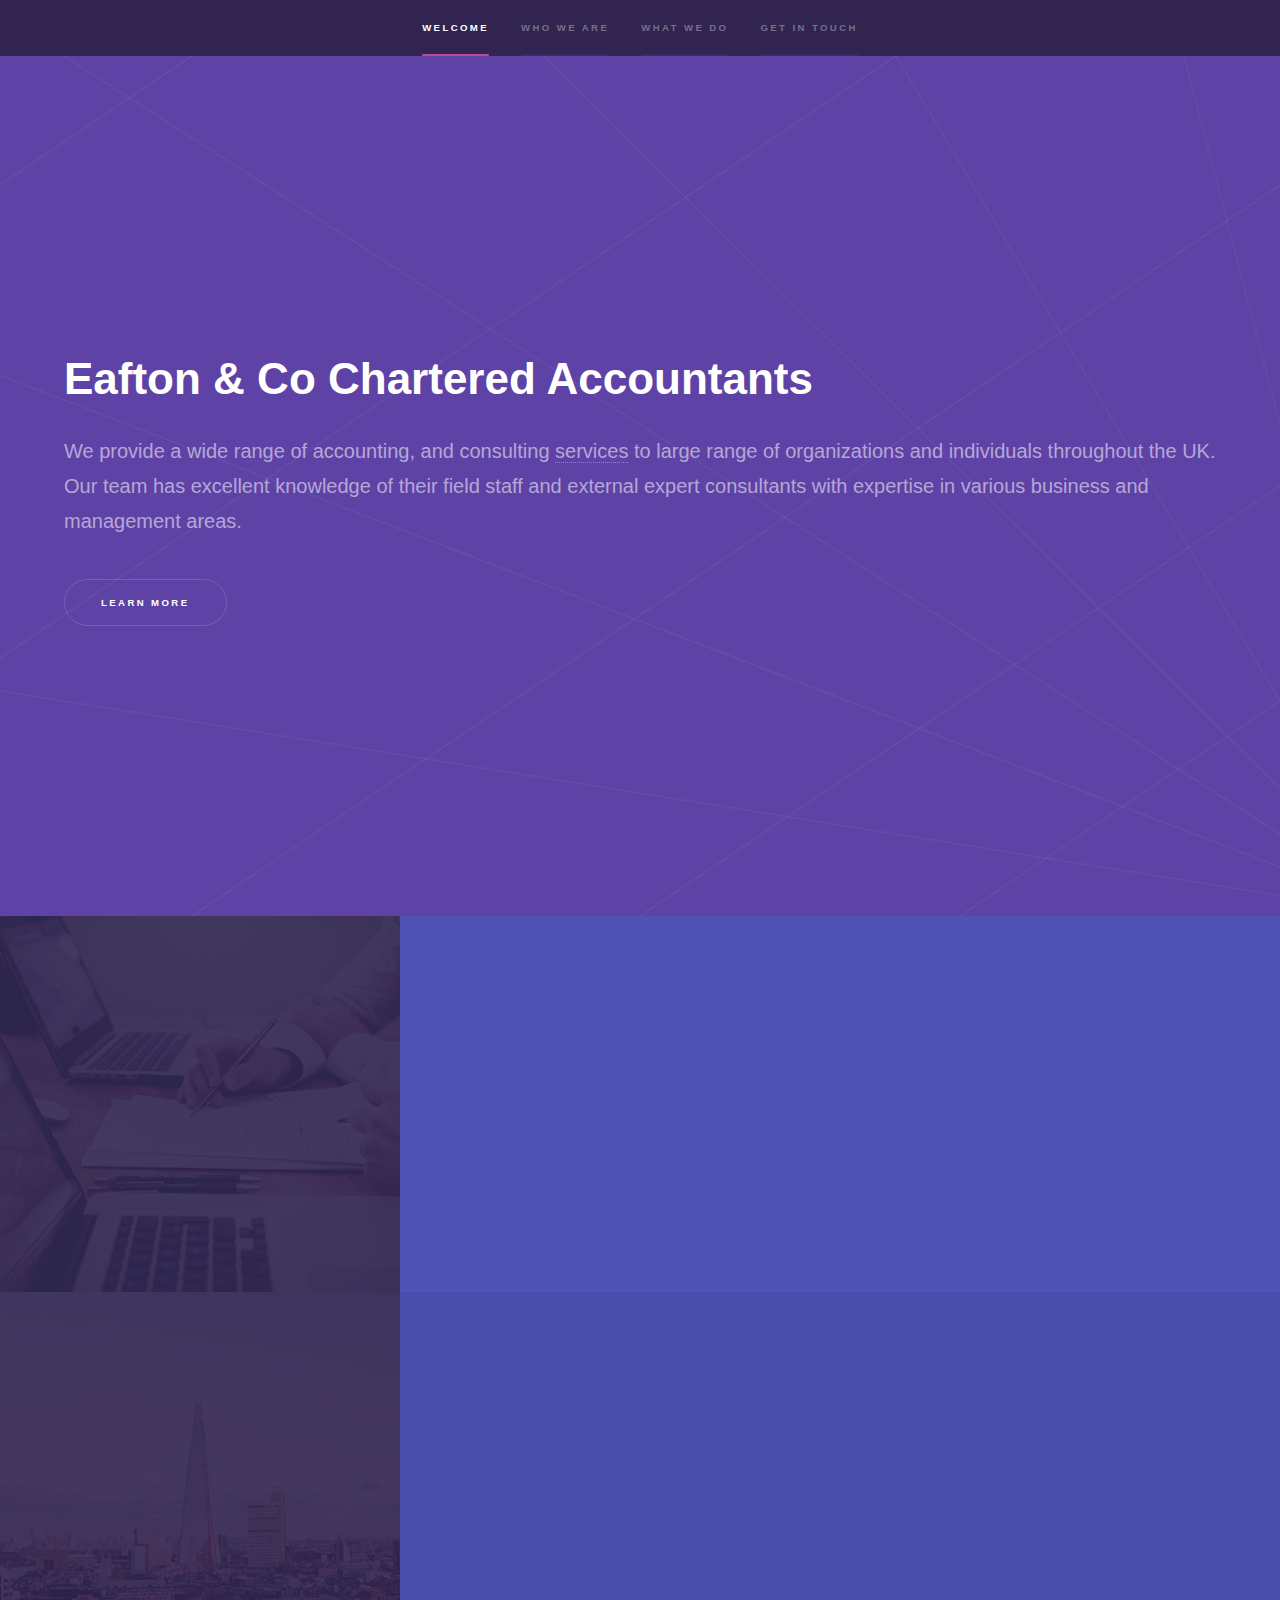
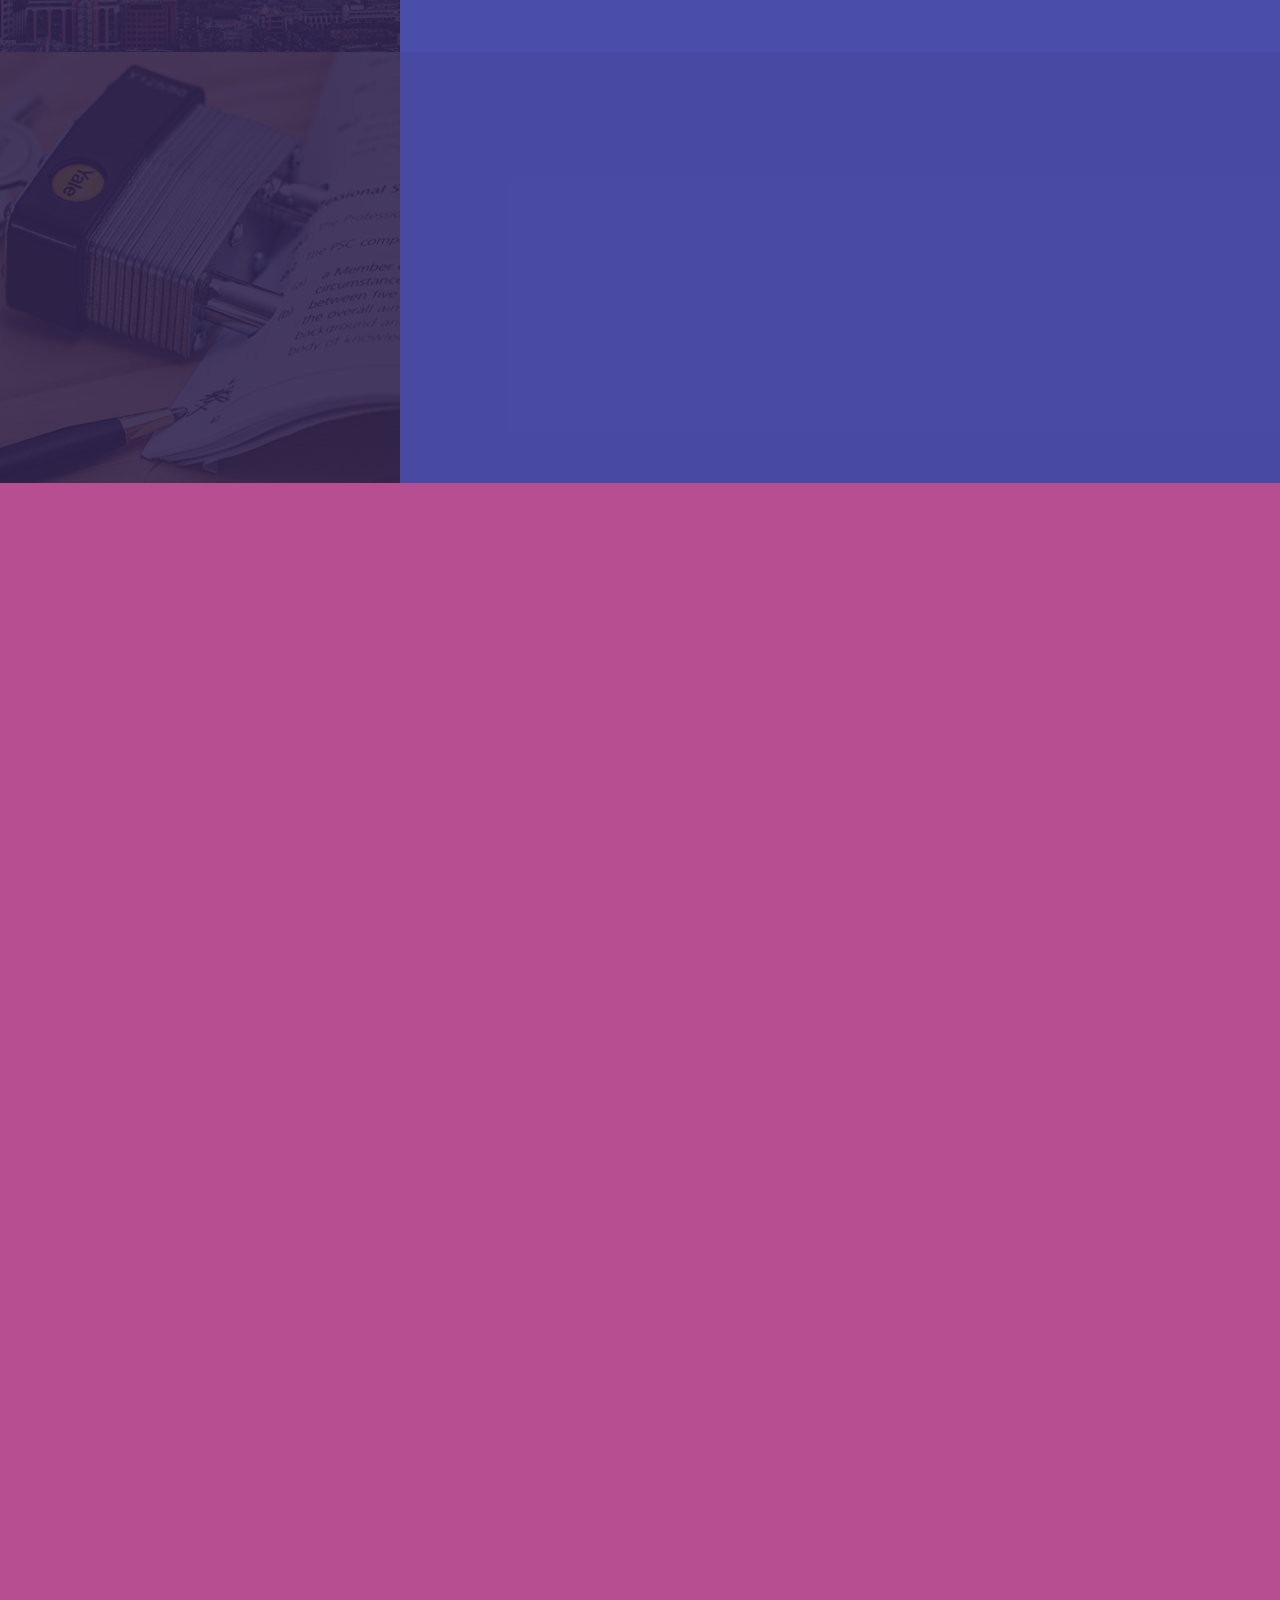
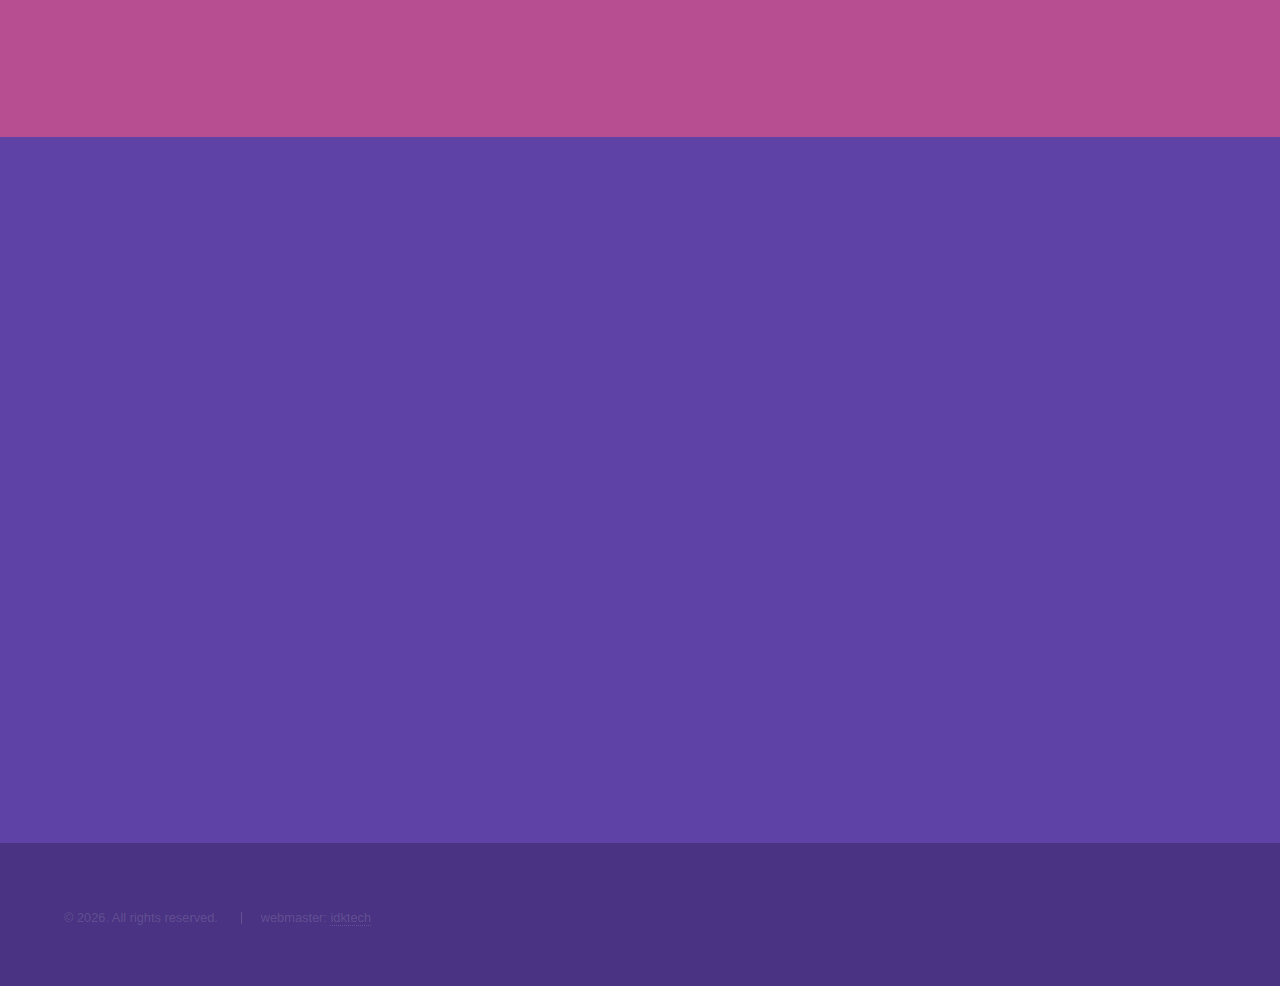
==== commit 38279661: "updated dev name" ====
--- a/index.html
+++ b/index.html
@@ -14,8 +14,8 @@
 	<noscript>
 		<link rel="stylesheet" href="assets/css/noscript.css" />
 	</noscript>
-	<link rel="stylesheet" href="https://use.fontawesome.com/releases/v5.7.0/css/all.css" integrity="sha384-lZN37f5QGtY3VHgisS14W3ExzMWZxybE1SJSEsQp9S+oqd12jhcu+A56Ebc1zFSJ"
-	 crossorigin="anonymous">
+	<link rel="stylesheet" href="https://use.fontawesome.com/releases/v5.7.0/css/all.css"
+		integrity="sha384-lZN37f5QGtY3VHgisS14W3ExzMWZxybE1SJSEsQp9S+oqd12jhcu+A56Ebc1zFSJ" crossorigin="anonymous">
 	<!-- Favico sorce -->
 	<link rel="apple-touch-icon" sizes="180x180" href="images/apple-touch-icon.png">
 	<link rel="icon" type="image/png" sizes="32x32" href="images/favicon-32x32.png">
@@ -53,7 +53,8 @@
 				<h1>Eafton & Co Chartered Accountants</h1>
 				<p>We provide a wide range of accounting, and consulting <a href="#two">services</a> to large range of
 					organizations and individuals throughout
-					the UK. Our team has excellent knowledge of their field staff and external expert consultants with expertise in
+					the UK. Our team has excellent knowledge of their field staff and external expert consultants with
+					expertise in
 					various business and management areas.</p>
 				<ul class="actions">
 					<li><a href="#one" class="button scrolly">Learn more</a></li>
@@ -70,9 +71,12 @@
 				<div class="content">
 					<div class="inner">
 						<h2>About Us</h2>
-						<p>The firm was setup in 1997 with a commitment to provide a high quality service to entrepreneurs operating in
-							the UK and overseas. The firm's commitment to service has enabled it to grow consistently since inception by
-							recommendations from satisfied existing clients or other professionals that have dealt with the firm. </p>
+						<p>The firm was setup in 1997 with a commitment to provide a high quality service to
+							entrepreneurs operating in
+							the UK and overseas. The firm's commitment to service has enabled it to grow consistently
+							since inception by
+							recommendations from satisfied existing clients or other professionals that have dealt with
+							the firm. </p>
 						<ul class="actions">
 							<li><a href="who_we_are.html" class="button">Learn more</a></li>
 						</ul>
@@ -84,8 +88,10 @@
 				<div class="content">
 					<div class="inner">
 						<h2>Eafton & Co</h2>
-						<p>Accounting company, which based in a Central London and committed to providing forward thinking accounting
-							services to businesses based in the UK and overseas. Our experienced team of Accounting and Tax professionals
+						<p>Accounting company, which based in a Central London and committed to providing forward
+							thinking accounting
+							services to businesses based in the UK and overseas. Our experienced team of Accounting and
+							Tax professionals
 							work together with the aim of helping you to ensure that your business succeeds.</p>
 						<!-- <ul class="actions">
 							<li><a href="who_we_are.html" class="button">Learn more</a></li>
@@ -98,11 +104,15 @@
 				<div class="content">
 					<div class="inner">
 						<h2>We are committed</h2>
-						<p>to develop a close relationship with our clients and contact regularly to keep them informed and develop
+						<p>to develop a close relationship with our clients and contact regularly to keep them informed
+							and develop
 							our knowledge of their affairs.
-							At our company we see the requirement for company accounts not just as legal necessity, but also as an
-							opportunity to assist you to run your business more efficiently and profitably. The information we gather during
-							the accounts preparation will help you to monitor the financial health of your enterprise and identify ways to
+							At our company we see the requirement for company accounts not just as legal necessity, but
+							also as an
+							opportunity to assist you to run your business more efficiently and profitably. The
+							information we gather during
+							the accounts preparation will help you to monitor the financial health of your enterprise
+							and identify ways to
 							boost performance</p>
 						<ul class="actions">
 							<li><a href="#two" class="button">What we do</a></li>
@@ -116,30 +126,39 @@
 		<section id="two" class="wrapper style3 fade-up">
 			<div class="inner">
 				<h2>What we do</h2>
-				<p>Accounting services. Simple and cost effective way of having your Accounts and your Self-Assessment Tax Return
+				<p>Accounting services. Simple and cost effective way of having your Accounts and your Self-Assessment
+					Tax Return
 					professionally
-					prepared and submitted to HMRC. We provide a variety of administration services, registrations and submissions
+					prepared and submitted to HMRC. We provide a variety of administration services, registrations and
+					submissions
 					(NIN, UTR, Company formation, VAT, CIS, Child and Working Tax credits, Benefits and etc).</p>
 				<div class="features">
 					<section>
 						<span class="icon major fa-book"></span>
 						<h3>Register with Tax Office as Self employment</h3>
-						<p>Simple and cost effective way of having your Accounts and your Self-Assessment Tax Return professionally
-							prepared and submitted to HMRC. We provide a variety of administration services, registrations and submissions
-							(NIN, UTR, Company formation, VAT, CIS, Child and Working Tax credits, Benefits and etc).</p>
+						<p>Simple and cost effective way of having your Accounts and your Self-Assessment Tax Return
+							professionally
+							prepared and submitted to HMRC. We provide a variety of administration services,
+							registrations and submissions
+							(NIN, UTR, Company formation, VAT, CIS, Child and Working Tax credits, Benefits and etc).
+						</p>
 					</section>
 					<section>
 						<span class="icon major fa-building"></span>
 						<h3>LTD Incorporation</h3>
-						<p>Kickstart your company with official compliance and documents! We not only advise whether you should
+						<p>Kickstart your company with official compliance and documents! We not only advise whether you
+							should
 							incorporate your business, but also help you with the process. We also
-							help restructure incorporated companies so that those companies can obtain optimum tax benefits.</p>
+							help restructure incorporated companies so that those companies can obtain optimum tax
+							benefits.</p>
 					</section>
 					<section>
 						<span class="icon major fa-calculator"></span>
 						<h3>Self Assessment Tax Returns</h3>
-						<p>We can deal directly with the HMRC on your behalf and resolve any difficulties and queries which may arise in
-							relation to the completion and filing of your Tax Returns and payment of your tax liabilities. We help people
+						<p>We can deal directly with the HMRC on your behalf and resolve any difficulties and queries
+							which may arise in
+							relation to the completion and filing of your Tax Returns and payment of your tax
+							liabilities. We help people
 							all
 							over the country complete their self assessment tax return. Our specialist tax return
 							service is easy, hassle-free and great value.</p>
@@ -147,9 +166,12 @@
 					<section>
 						<span class="icon major fa-edit"></span>
 						<h3>VAT Registration and VAT Return</h3>
-						<p>In order to register for VAT, you require knowledge of local tax legislation and procedures, as well as the
-							relevant language skills. Without this, your application can be queried or rejected which will significantly
-							delay business development. Without registering for vat purpose a business cannot claim its input vat paid on
+						<p>In order to register for VAT, you require knowledge of local tax legislation and procedures,
+							as well as the
+							relevant language skills. Without this, your application can be queried or rejected which
+							will significantly
+							delay business development. Without registering for vat purpose a business cannot claim its
+							input vat paid on
 							its
 							business purchases and
 							cannot charge output vat on its supplies.</p>
@@ -157,16 +179,21 @@
 					<section>
 						<span class="icon major fa-money"></span>
 						<h3>Company Tax Return</h3>
-						<p>With corporation tax reliefs and rates changing on an annual basis, it’s important to make the most of all of
-							the exemptions, allowances and deductions available for tax returns calculations. Our specialist company tax
+						<p>With corporation tax reliefs and rates changing on an annual basis, it’s important to make
+							the most of all of
+							the exemptions, allowances and deductions available for tax returns calculations. Our
+							specialist company tax
 							accountants cover all aspects of technical tax guidance your business may need.</p>
 					</section>
 					<section>
 						<span class="icon major fa-address-card"></span>
 						<h3>PAYE Tax Payroll and Others</h3>
-						<p> PAYE service takes care of all the payroll needs of a small UK business, including calculating PAYE, NIC and
-							pension deductions. Our service has the usual features you need for paying your staff, including payslips, P60s
-							and real time information for HMRC. If you have any questions, our support team are at the end of the phone.</p>
+						<p> PAYE service takes care of all the payroll needs of a small UK business, including
+							calculating PAYE, NIC and
+							pension deductions. Our service has the usual features you need for paying your staff,
+							including payslips, P60s
+							and real time information for HMRC. If you have any questions, our support team are at the
+							end of the phone.</p>
 					</section>
 				</div>
 				<!-- <ul class="actions">
@@ -212,7 +239,7 @@
 									United Kingdom</span>
 							</li>
 							<li><a href="https://www.google.co.uk/maps/place/101+Commercial+Rd,+Whitechapel,+London+E1+1RD,+UK/@51.5149152,-0.0661019,17z/data=!3m1!4b1!4m13!1m7!3m6!1s0x4876033352b9eb61:0xbacc82043fcee61e!2s101+Commercial+Rd,+Whitechapel,+London+E1+1RD,+UK!3b1!8m2!3d51.5149119!4d-0.0639132!3m4!1s0x4876033352b9eb61:0xbacc82043fcee61e!8m2!3d51.5149119!4d-0.0639132?hl=en"
-								 target="_blank">Click here for directions</a></li>
+									target="_blank">Click here for directions</a></li>
 							<li>
 								<h3>Email</h3>
 								<a href="#">office@eaftonandco.co.uk</a>
@@ -224,7 +251,7 @@
 							<li>
 								<h3>Social</h3>
 								<ul class="icons">
-							   <!-- <li><a href="#" class="fa-twitter"><span class="label">Twitter</span></a></li> -->
+									<!-- <li><a href="#" class="fa-twitter"><span class="label">Twitter</span></a></li> -->
 									<li><a href="#" class="fa-facebook"><span class="label">Facebook</span></a></li>
 								</ul>
 							</li>
@@ -240,10 +267,11 @@
 	<footer id="footer" class="wrapper style1-alt">
 		<div class="inner">
 			<ul class="menu">
-				<li>&copy; <script type="text/javascript">
-  document.write(new Date().getFullYear());
-</script>. All rights reserved.</li>
-				<li>webmaster: <a href="https://evolutions.dev" target="_blank">evolutions.dev</a></li>
+				<li>&copy;
+					<script type="text/javascript">
+						document.write(new Date().getFullYear());
+					</script>. All rights reserved.</li>
+				<li>webmaster: <a href="https://ivaylo.me" target="_blank">idktech</a></li>
 			</ul>
 		</div>
 	</footer>
